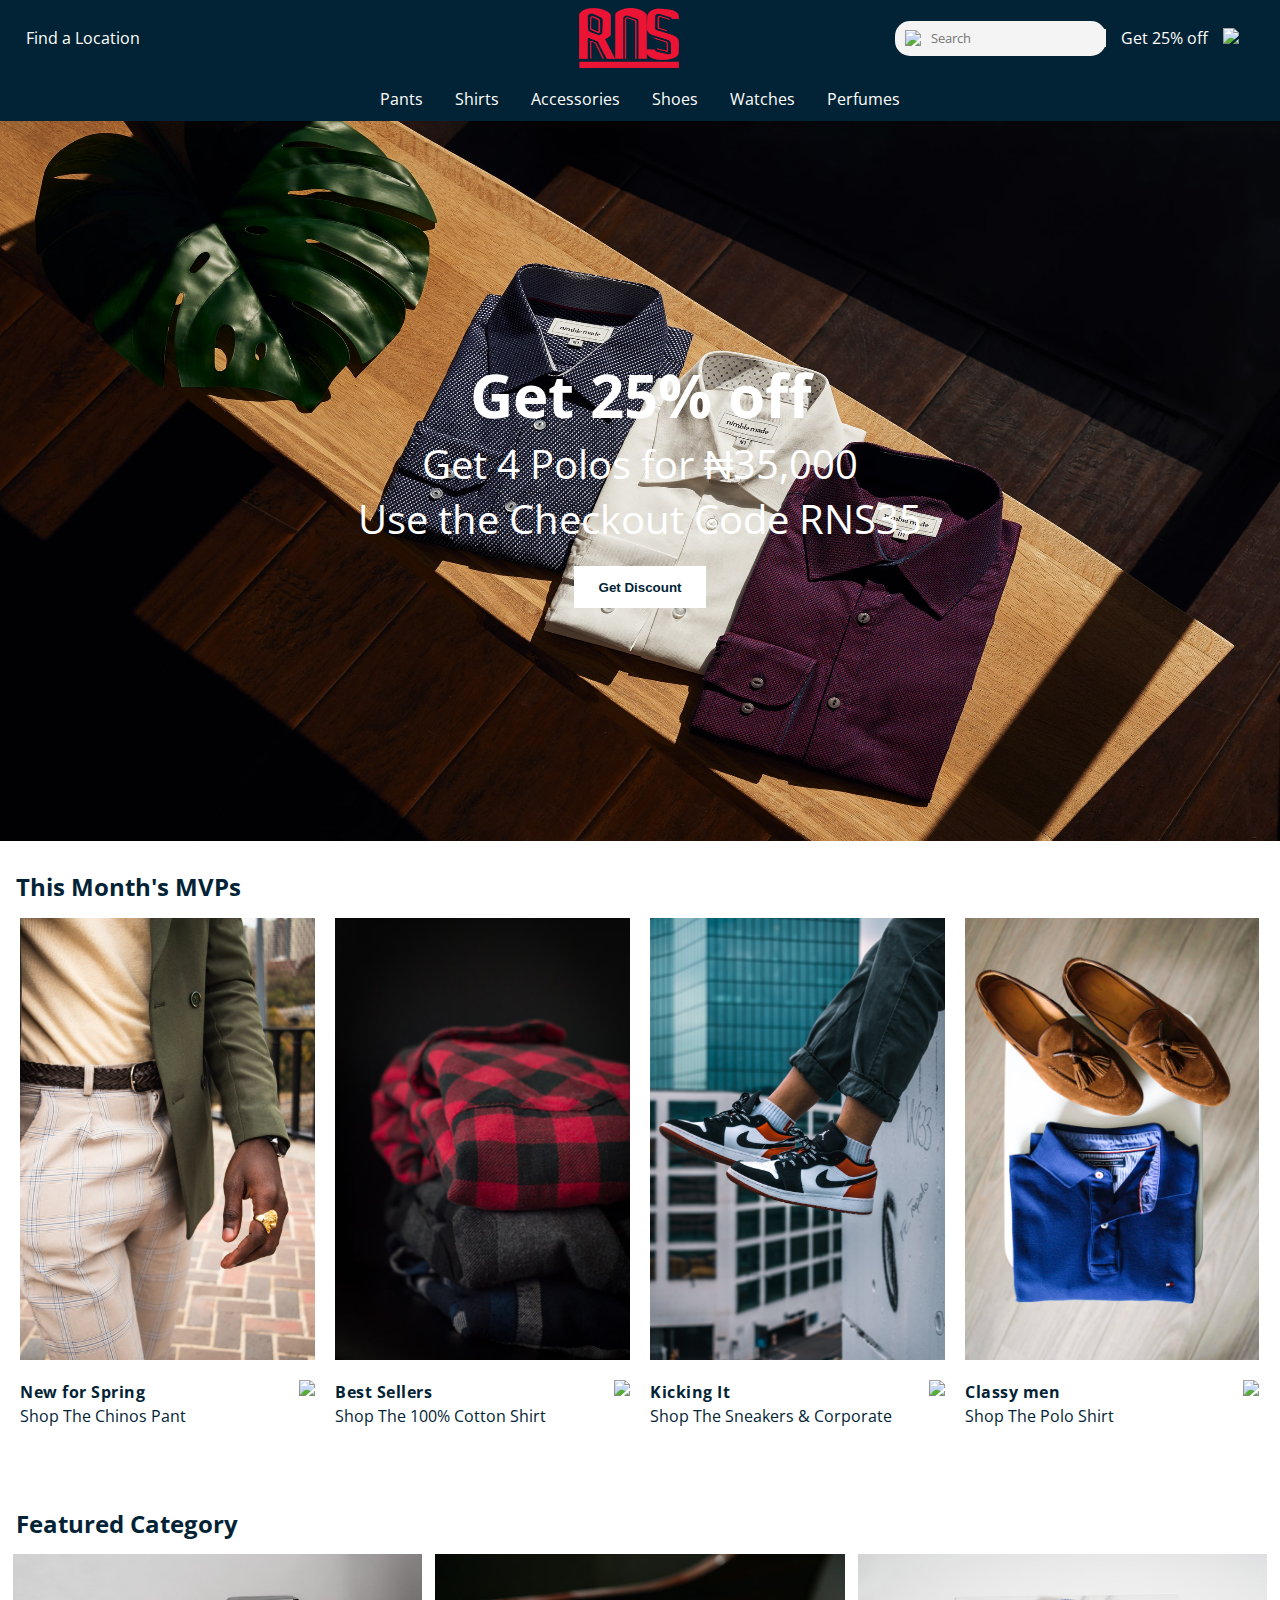
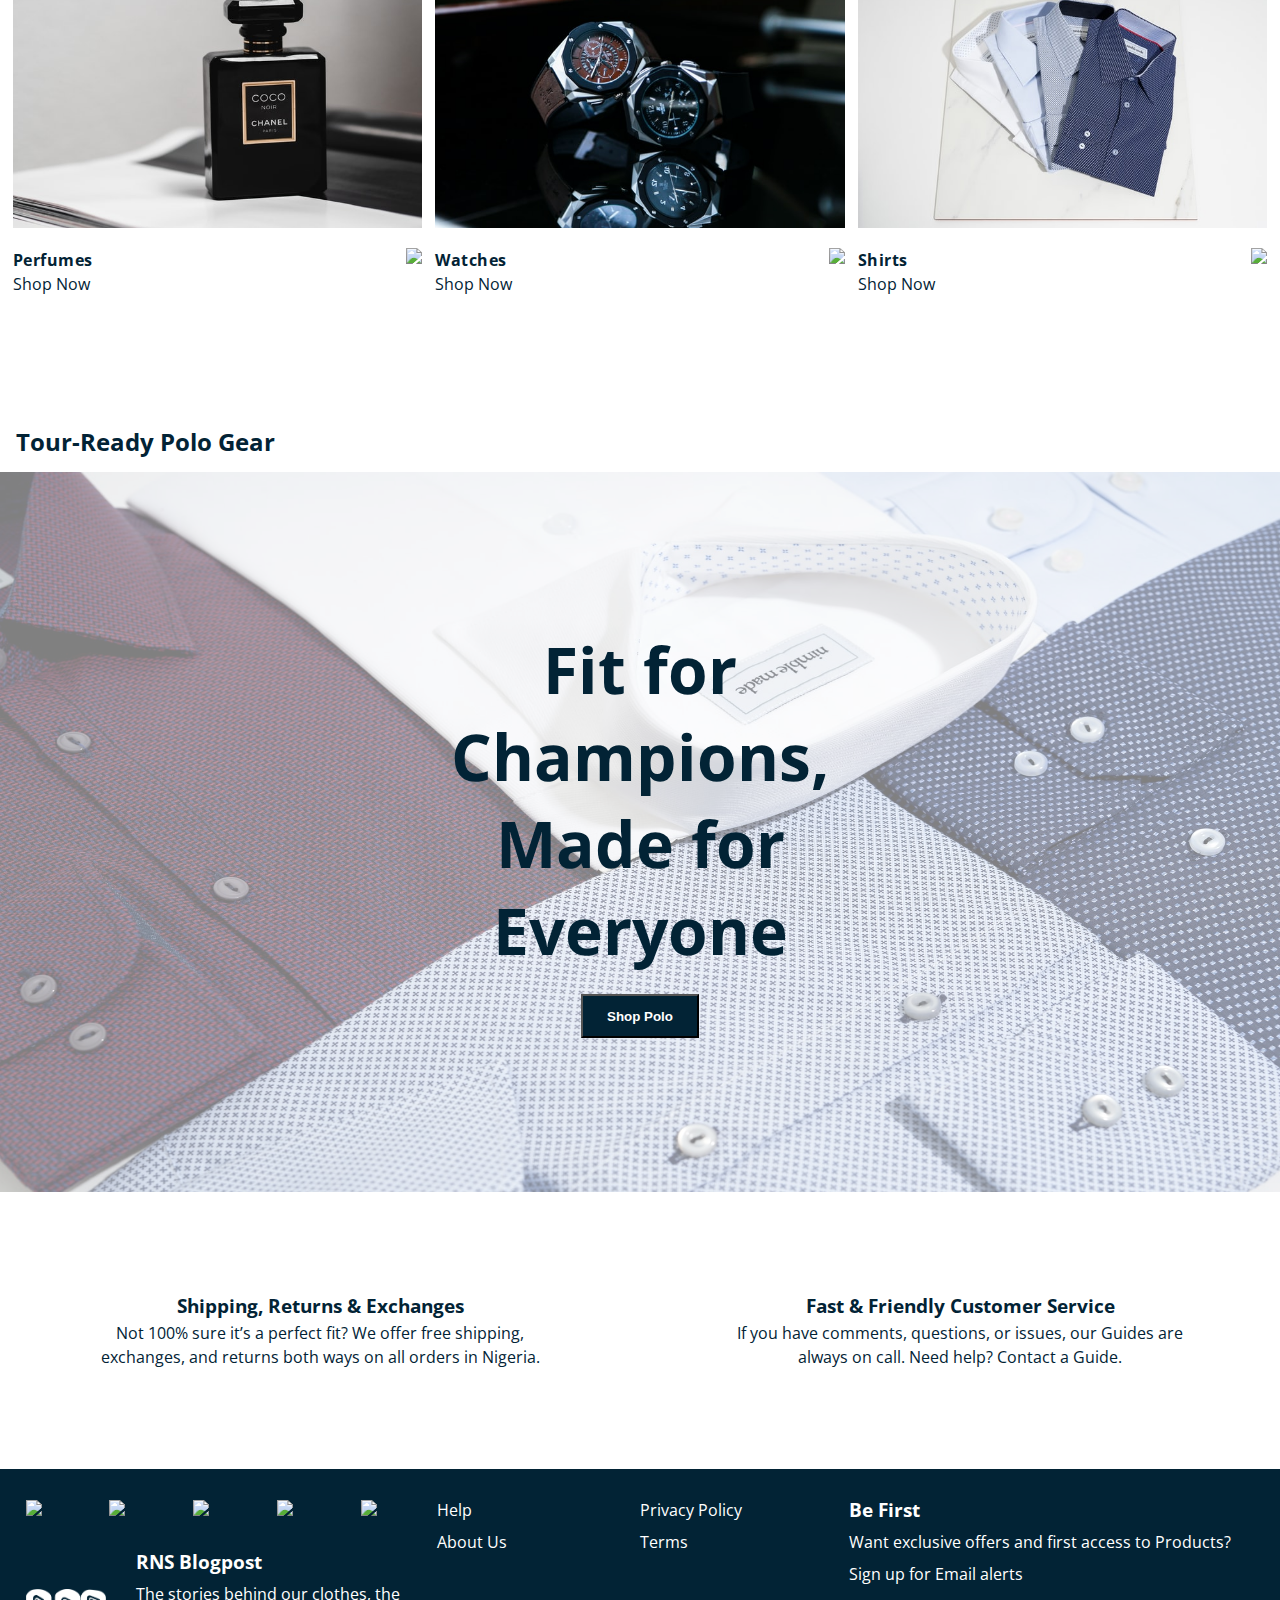
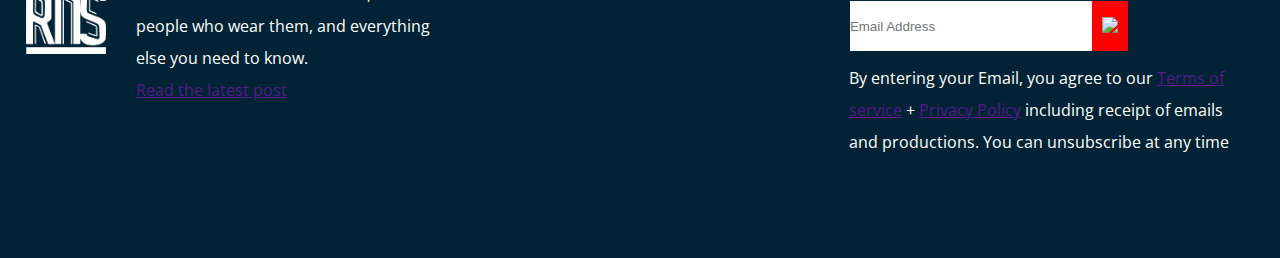
==== index.html @ 878d15a2 "second commit" ====
<!DOCTYPE html>
<html lang="en">

<head>
    <meta charset="UTF-8">
    <meta http-equiv="X-UA-Compatible" content="IE=edge">
    <meta name="viewport" content="width=device-width, initial-scale=1.0">
    <link rel="stylesheet" href="RNS.css">
    <link rel="preconnect" href="https://fonts.gstatic.com">
    <link href="https://fonts.googleapis.com/css2?family=Open+Sans:wght@300;400;700;800&display=swap" rel="stylesheet">
    <link href="https://fonts.googleapis.com/icon?family=Material+Icons" rel="stylesheet">
    <title>RNS</title>
</head>

<body>
    <!-- <nav class="nav_header"> -->
    <div class="nav_header_top">
        <div class="location">
            <a href="">Find a Location</a>
        </div>
        <div class="nav_header_logo">
            <div class="rns_logo">
                <img src="Hnet.com-image.png" alt="">
            </div>
            <div class="search">
                <ul>
                    <li>
                        <div class="search_bar">
                            <img class="search_icon" src="https://img.icons8.com/android/18/000000/search.png" /> <input class="search_space" type="search" placeholder="Search">
                        </div>
                    </li>
                    <li><a href="">Get 25% off</a></li>
                    <!-- <li><a href="">Sign in</a></li> -->
                    <li>
                        <a href=""><img src="https://img.icons8.com/carbon-copy/40/ffffff/shopping-bag.png" /></a>
                    </li>
                </ul>
            </div>
        </div>

    </div>
    <div class="nav_header_bottom">
        <ul class="nav_header_bottom_list">
            <li><a href="">Pants</a>
                <div class="dropdown">
                    <div class="dropdown_left">
                        <ul>
                            <li><a href="">Chinos</a></li>
                            <li><a href="">Jeans</a></li>
                            <li><a href="">Joggers</a></li>
                            <li><a href="">Dress Pants</a></li>
                        </ul>
                    </div>
                    <div class="dropdown_right">
                        <img src="jason-leung-EtOMMg1nSR8-unsplash.jpg" alt="">
                        <img src="white-field-photo-thIarMEfujc-unsplash.jpg" alt="">
                    </div>
                </div>
            </li>
            <li><a href="">Shirts</a>
                <div class="dropdown">
                    <div class="dropdown_left">
                        <ul>
                            <li><a href="">Short Sleeves</a></li>
                            <li><a href="">Polo Shirts</a></li>
                            <li><a href="">T-shirts</a></li>
                            <li><a href="">Longsleeve Shirt</a></li>
                            <li><a href="">Check Shirts</a></li>
                            <li><a href="">Plain Shirts</a></li>
                        </ul>
                    </div>
                    <div class="dropdown_right">
                        <img src="jeff-sheldon-Lj1S1_KD61k-unsplash.jpg" alt="">
                        <img src="derick-mckinney-2I0e38YkR1A-unsplash.jpg" alt="">
                    </div>
                </div>
            </li>
            <li><a href="">Accessories</a>
                <div class="dropdown">
                    <div class="dropdown_left">
                        <ul>
                            <li><a href="">Belts</a></li>
                            <li><a href="">Socks</a></li>
                            <li><a href="">Underwear</a></li>
                            <li><a href="">Ties</a></li>
                        </ul>
                    </div>
                    <div class="dropdown_right">
                        <img src="tai-s-captures-kBGVM2mVgcI-unsplash.jpg" alt="">
                        <img src="aditya-chinchure-jMh1p7EiV8Q-unsplash.jpg" alt="">
                    </div>
                </div>
            </li>
            <li><a href="">Shoes</a>
                <div class="dropdown">
                    <div class="dropdown_left">
                        <ul>
                            <li><a href="">Boots</a></li>
                            <li><a href="">Loafers</a></li>
                            <li><a href="">Sneakers</a></li>
                            <li><a href="">Slippers</a></li>
                            <li><a href="">Mules</a></li>
                        </ul>
                    </div>
                    <div class="dropdown_right">
                        <img src="paul-gaudriault-a-QH9MAAVNI-unsplash.jpg" alt="">
                        <img src="irene-kredenets-KStSiM1UvPw-unsplash.jpg" alt="">
                    </div>
                </div>
            </li>
            <li><a href="">Watches</a>
                <div class="dropdown">
                    <div class="dropdown_left">
                        <ul>
                            <li><a href="">Chain Watch</a></li>
                            <li><a href="">Runner watch</a></li>
                            <li><a href="">Leather Watch</a></li>
                        </ul>
                    </div>
                    <div class="dropdown_right">
                        <img src="mambawatches-ukJdqKqFcDA-unsplash.jpg" alt="">
                        <img src="rick-kimotho-SX9IouL_qOg-unsplash.jpg" alt="">
                    </div>
                </div>
            </li>
            <li><a href="">Perfumes</a>
                <div class="dropdown">
                    <div class="dropdown_left">
                        <ul>
                            <li><a href="">Below 100USd</a></li>
                            <li><a href="">Above 100USD</a></li>
                        </ul>
                    </div>
                    <div class="dropdown_right">
                        <img src="miguel-andrade-potCPE_Cw8A-unsplash (1).jpg" alt="">
                        <img src="nataliya-melnychuk-nE3sHl6agRw-unsplash.jpg" alt="">
                    </div>
                </div>
            </li>
            <!-- <li><a href="">Outwear</a>
                <div class="dropdown">
                    <div class="dropdown_left">
                        <ul>
                            <li><a href="">Shorts</a></li>
                            <li><a href="">Pants</a></li>
                            <li><a href="">Watches</a></li>
                            <li><a href="">Perfumes</a></li>
                            <li><a href="">Shoes</a></li>
                        </ul>
                    </div>
                    <div class="dropdown_right">
                        <img src="perfume2.jpg" alt="">
                        <img src="perfume2.jpg" alt="">
                    </div>
                </div>
            </li>
            <li><a href="">Accessories</a>
                <div class="dropdown">
                    <div class="dropdown_left">
                        <ul>
                            <li><a href="">Shorts</a></li>
                            <li><a href="">Pants</a></li>
                            <li><a href="">Watches</a></li>
                            <li><a href="">Perfumes</a></li>
                            <li><a href="">Shoes</a></li>
                        </ul>
                    </div>
                    <div class="dropdown_right">
                        <img src="perfume2.jpg" alt="">
                        <img src="perfume2.jpg" alt="">
                    </div>
                </div>
            </li>
            <li><a href="">Sale</a>
                <div class="dropdown">
                    <div class="dropdown_left">
                        <ul>
                            <li><a href="">Shorts</a></li>
                            <li><a href="">Pants</a></li>
                            <li><a href="">Watches</a></li>
                            <li><a href="">Perfumes</a></li>
                            <li><a href="">Shoes</a></li>
                        </ul>
                    </div>
                    <div class="dropdown_right">
                        <img src="perfume2.jpg" alt="">
                        <img src="perfume2.jpg" alt="">
                    </div>
                </div>
            </li> -->
        </ul>
    </div>
    <nav class="mobile_nav">
        <div class="mobile_nav_center">
            <div class="mobile_nav_header">
                <div class="hamburger">
                    <div class="hamburge">
                        <div class="line"></div>
                        <div class="line"></div>
                        <div class="line"></div>
                    </div>
                    <div class="mobile_search">
                        <img src="https://img.icons8.com/fluent-systems-filled/30/ffffff/search.png" />
                    </div>
                </div>
                <img class="mobile_logo" src="Hnet.com-image.png" alt="logo">
                <div class="mobile_signin">
                    <a href=""><img src="https://img.icons8.com/carbon-copy/40/ffffff/shopping-bag.png" /></a>
                </div>
            </div>
            <ul class="mobile_nav_list">
                <li>
                    <div class="mobile_search">
                        <div class="mobile_search_bar">
                            <img class="search_icon" src="https://img.icons8.com/android/18/000000/search.png" /> <input class="search_space" type="search" placeholder="Search">
                        </div>
                        <img class="toggle_button" src="outline_close_black_18dp.png" alt="">
                    </div>
                </li>
                <li>
                    <a href="">
                        <div class="mobile_dropdown_image">
                            <div class="mobile_dropdown_text">
                                <img class="mobile_status_image" src="jason-leung-EtOMMg1nSR8-unsplash.jpg" alt="">
                                <p>Pants</p>
                            </div>
                            <img class="right_arrow" src="https://img.icons8.com/material/24/000000/chevron-right.png" />
                        </div>
                    </a>
                </li>
                <li>
                    <a href="">
                        <div class="mobile_dropdown_image">
                            <div class="mobile_dropdown_text">
                                <img class="mobile_status_image" src="derick-mckinney-2I0e38YkR1A-unsplash.jpg" alt="">
                                <p>Shirts</p>
                            </div>
                            <img class="right_arrow" src="https://img.icons8.com/material/24/000000/chevron-right.png" />
                        </div>
                    </a>
                </li>
                <li>
                    <a href="">
                        <div class="mobile_dropdown_image">
                            <div class="mobile_dropdown_text">
                                <img class="mobile_status_image" src="aditya-chinchure-jMh1p7EiV8Q-unsplash.jpg" alt="">
                                <p>Accessories</p>
                            </div>
                            <img class="right_arrow" src="https://img.icons8.com/material/24/000000/chevron-right.png" />
                        </div>
                    </a>
                </li>
                <li>
                    <a href="">
                        <div class="mobile_dropdown_image">
                            <div class="mobile_dropdown_text">
                                <img class="mobile_status_image" src="irene-kredenets-KStSiM1UvPw-unsplash.jpg" alt="">
                                <p>Shoes</p>
                            </div>
                            <img class="right_arrow" src="https://img.icons8.com/material/24/000000/chevron-right.png" />
                        </div>
                    </a>
                </li>
                <li>
                    <a href="">
                        <div class="mobile_dropdown_image">
                            <div class="mobile_dropdown_text">
                                <img class="mobile_status_image" src="rick-kimotho-SX9IouL_qOg-unsplash.jpg" alt="">
                                <p>Watches</p>
                            </div>
                            <img class="right_arrow" src="https://img.icons8.com/material/24/000000/chevron-right.png" />

                        </div>
                    </a>
                </li>
                <li>
                    <a href="">
                        <div class="mobile_dropdown_image">
                            <div class="mobile_dropdown_text">
                                <img class="mobile_status_image" src="miguel-andrade-potCPE_Cw8A-unsplash (1).jpg" alt="">
                                <p>Perfumes</p>
                            </div>
                            <img class="right_arrow" src="https://img.icons8.com/material/24/000000/chevron-right.png" />

                        </div>
                    </a>
                </li>

            </ul>
        </div>
    </nav>
    <div class="mobile_status">
        <div class="mobile_status_single">
            <a class="mobile_status_link" href="https://www.google.com/"><img src="jason-leung-EtOMMg1nSR8-unsplash.jpg" alt="">
            </a>
            <p>Pants</p>
        </div>
        <div class="mobile_status_single">
            <a href=""><img src="derick-mckinney-2I0e38YkR1A-unsplash.jpg" alt="">
            </a>
            <p>Shirts</p>
        </div>
        <div class="mobile_status_single">
            <a href=""><img src="aditya-chinchure-jMh1p7EiV8Q-unsplash.jpg" alt="">
            </a>
            <p>Accessories</p>
        </div>
        <div class="mobile_status_single">
            <a href=""><img src="irene-kredenets-KStSiM1UvPw-unsplash.jpg" alt="">
            </a>
            <p>Shoes</p>
        </div>
        <div class="mobile_status_single">
            <a href=""><img src="rick-kimotho-SX9IouL_qOg-unsplash.jpg" alt="">
            </a>
            <p>Watches</p>
        </div>
        <div class="mobile_status_single">
            <a href=""><img src="miguel-andrade-potCPE_Cw8A-unsplash (1).jpg" alt="">
            </a>
            <p>Perfumes</p>
        </div>
        <div class="mobile_status_single">
            <a href=""><img src="Hnet.com-image.png" alt="">
            </a>
            <p>Outwear</p>
        </div>
        <div class="mobile_status_single">
            <a href=""><img src="Hnet.com-image.png" alt="">
            </a>
            <p>Accessories</p>
        </div>
        <div class="mobile_status_single">
            <a href=""><img src="Hnet.com-image.png" alt="">
            </a>
            <p>Sales</p>
        </div>


    </div>

    <!-- </nav> -->

    <div class="landing_image">
        <div class="landing_text">
            <h2>Get 25% off</h2>
            <p>Get 4 Polos for &#8358;35,000</p>
            <p>Use the Checkout Code RNS35</p>
            <button class="landing_button">Get Discount</button>
        </div>

    </div>



    <div class="month_mvp">
        <h3 class="sub_header">This Month's MVPs</h3>
        <div class="month_mvp_wrapper">
            <div class="month_mvp_card">
                <div class="month_mvp_card_zoom">
                    <img class="mvp_image" src="belt.jpg.jpg" alt="">
                </div>
                <div class="month_mvp_card_text">
                    <div class="month_mvp_card_head">
                        <h2>New for Spring </h2>
                        <img src="https://img.icons8.com/ios-filled/24/000000/long-arrow-right.png" />
                    </div>
                    <h3>Shop The Chinos Pant</h3>
                </div>
            </div>
            <div class="month_mvp_card">
                <div class="month_mvp_card_zoom">
                    <!-- <img class="mvp_image" src="etty-fidele-6UWqw25wfLI-unsplash (1).jpg" alt=""> -->
                    <img class="mvp_image" src="viktor-nikolaienko-EU-xyudgHPc-unsplash.jpg" alt="">
                </div>
                <div class="month_mvp_card_text">
                    <div class="month_mvp_card_head">
                        <h2>Best Sellers</h2>
                        <img src="https://img.icons8.com/ios-filled/24/000000/long-arrow-right.png" />
                    </div>
                    <h3>Shop The 100% Cotton Shirt</h3>
                </div>

            </div>
            <div class="month_mvp_card">
                <div class="month_mvp_card_zoom">
                    <img class="mvp_image" src="nike-shoes.jpg.jpg" alt="">
                </div>
                <div class="month_mvp_card_text">
                    <div class="month_mvp_card_head">
                        <h2>Kicking It</h2>
                        <img src="https://img.icons8.com/ios-filled/24/000000/long-arrow-right.png" />
                    </div>
                    <h3>Shop The Sneakers & Corporate</h3>
                </div>
            </div>
            <div class="month_mvp_card">
                <div class="month_mvp_card_zoom">
                    <img class="mvp_image" src="jeroen-den-otter-q7D864lJP9s-unsplash.jpg" alt="">
                </div>
                <div class="month_mvp_card_text">
                    <div class="month_mvp_card_head">
                        <h2>Classy men</h2>
                        <img src="https://img.icons8.com/ios-filled/24/000000/long-arrow-right.png" />
                    </div>
                    <h3>Shop The Polo Shirt</h3>
                </div>

            </div>
        </div>
    </div>

    <div class="feature_category">
        <h3 class="sub_header">Featured Category</h3>
        <div class="feature_category_wrapper">

            <div class="feature_category_card">
                <div class="month_mvp_card_zoom">
                    <img class="mvp_image" src="laura-chouette-rZNWXG88OOs-unsplash.jpg" alt="">
                </div>
                <div class="month_mvp_card_text">
                    <div class="month_mvp_card_head">
                        <h2>Perfumes</h2>
                        <img src="https://img.icons8.com/ios-filled/24/000000/long-arrow-right.png" />
                    </div>
                    <h3>Shop Now</h3>
                </div>
            </div>
            <div class="feature_category_card">
                <div class="month_mvp_card_zoom">
                    <img class="mvp_image" src="shahrukh-rehman-05IxAEjVNl0-unsplash.jpg" alt="">
                </div>
                <div class="month_mvp_card_text">
                    <div class="month_mvp_card_head">
                        <h2>Watches</h2>
                        <img src="https://img.icons8.com/ios-filled/24/000000/long-arrow-right.png" />
                    </div>
                    <h3>Shop Now</h3>
                </div>
            </div>
            <div class="feature_category_card">
                <div class="month_mvp_card_zoom">
                    <img class="mvp_image" src="nimble-made-BKYeLLB1OxI-unsplash.jpg" alt="">
                </div>
                <div class="month_mvp_card_text">
                    <div class="month_mvp_card_head">
                        <h2>Shirts</h2>
                        <img src="https://img.icons8.com/ios-filled/24/000000/long-arrow-right.png" />
                    </div>
                    <h3>Shop Now</h3>
                </div>
            </div>
        </div>
    </div>
    <div class="tour_ready">
        <h2 class="sub_header">Tour-Ready Polo Gear</h2>
        <div class="tour_ready_wrapper">
            <div class="tour_ready_text">
                <h4>Fit for<br> Champions,<br> Made for<br> Everyone</h4>
                <button class="tour_button">Shop Polo</button>
            </div>
        </div>
    </div>

    <div class="services">
        <div class="shipping">
            <div class="shipping_wrapper">
                <h3>Shipping, Returns & Exchanges</h3>
                <p>Not 100% sure it’s a perfect fit? We offer free shipping, exchanges, and returns both ways on all orders in Nigeria.</p>
            </div>
        </div>
        <div class="customer_service">
            <div class="customer_service_wrapper">
                <h3>Fast & Friendly Customer Service</h3>
                <p>If you have comments, questions, or issues, our Guides are always on call. Need help? Contact a Guide. </p>
            </div>
        </div>
    </div>
    <footer class="footer">
        <div class="contact">
            <div class="socials">
                <a href="https://www.instagram.com/reallyniceshirts" target="_blank">
                    <img src="https://img.icons8.com/ios/32/ffffff/instagram-new--v1.png" /></a>
                <a href="https://www.facebook.com/reallyniceshirts" target="_blank"><img src="https://img.icons8.com/android/32/ffffff/facebook-new.png" /></a>
                <a href="https://www.linkedin.com/company/reallyniceshirts/" target="_blank"> <img src="https://img.icons8.com/android/32/ffffff/linkedin.png" />
                </a>
                <a href="https://www.twitter.com/reallyniceventures" target="_blank"> <img src="https://img.icons8.com/android/32/ffffff/twitter.png" />
                </a>
                <a href=" https://www.youtube.com/channel/UCjX-dsiXKTLqYbYbtPE6WdQ" target="_blank"> <img src="https://img.icons8.com/small/32/ffffff/youtube--v1.png" />
                </a>
            </div>
            <div class="blogpost">
                <div class="blogpost_image">
                    <img src="rns white.png" alt="rns" width="80">
                </div>
                <div class="blogpost_text">
                    <h3>RNS Blogpost</h3>
                    <p>The stories behind our clothes, the people who wear them, and everything else you need to know.</p>
                    <a class="blogpost_link" href="">Read the latest post</a>
                </div>
            </div>
        </div>
        <div class="help_wrapper">
            <div class="help">
                <ul>
                    <li>
                        <a href="">Help</a>
                    </li>
                    <li>
                        <a href="">About Us</a>
                    </li>

                </ul>
            </div>
            <div class="about_us">
                <ul>
                    <li>
                        <a href="">Privacy Policy</a>
                    </li>
                    <li>
                        <a href="">Terms</a>
                    </li>
                </ul>
            </div>
        </div>
        <div class="be_first">
            <h3>Be First</h3>
            <p>Want exclusive offers and first access to Products? Sign up for Email alerts</p>
            <form>
                <div class="be_first_bar"><input class="be_first_input" type="email" placeholder="Email Address"><span><button class = "subscribe_button"><img src="https://img.icons8.com/android/24/000000/plus.png"/></button></span></div>
            </form>
            <p>By entering your Email, you agree to our <a href="">Terms of service</a> + <a href="">Privacy Policy</a> including receipt of emails and productions. You can unsubscribe at any time</p>
        </div>
    </footer>
    <script src="rns.js"></script>
</body>

</html>
---- RNS.css ----
* {
    margin: 0;
    padding: 0;
    box-sizing: content-box;
}

html {
    font-family: 'Open Sans', sans-serif;
    color: #022335;
}

.material-icons {
    font-family: 'Material Icons';
    font-weight: normal;
    font-style: normal;
    font-size: 24px;
    /* Preferred icon size */
    display: inline-block;
    line-height: 1;
    text-transform: none;
    letter-spacing: normal;
    word-wrap: normal;
    white-space: nowrap;
    direction: ltr;
    /* Support for all WebKit browsers. */
    -webkit-font-smoothing: antialiased;
    /* Support for Safari and Chrome. */
    text-rendering: optimizeLegibility;
    /* Support for Firefox. */
    -moz-osx-font-smoothing: grayscale;
    /* Support for IE. */
    font-feature-settings: 'liga';
}

.nav_header {
    align-items: center;
}

.nav_header_top {
    display: flex;
    flex-shrink: 1;
    width: 96%;
    align-items: center;
    justify-content: space-between;
    padding: 2%;
    height: 25px;
    background-color: #022335;
    color: #ffffff;
}

.nav_header_logo {
    display: flex;
    justify-content: space-between;
    align-items: center;
    width: 55%;
}

.location {
    width: 30%;
}

.nav_header_top a {
    text-decoration: none;
    font-family: inherit;
    font-weight: 300px;
    color: inherit;
}

.mobile_status {
    display: none;
}

.rns_logo {
    text-align: center;
}

.rns_logo img {
    display: block;
    height: 60px;
    width: 100px;
}

.search ul {
    display: flex;
    align-items: center;
}

.search ul li {
    padding-right: 15px;
    list-style-type: none;
}

.search_bar {
    background-color: #f4f4f4;
    border-radius: 15px;
    margin: 5px 0;
    display: flex;
    justify-content: flex-start;
    align-items: center;
    height: 35px;
}

.search_icon {
    padding: 10px;
}

.search_space {
    background-color: #f4f4f4;
    border: none;
    font-family: inherit;
}

input:focus {
    outline: none;
}

.nav_header_bottom {
    height: 45px;
    align-items: center;
    position: sticky;
    top: 0;
    z-index: 1;
    background-color: #022335;
}

.nav_header_bottom_list>ul {
    -webkit-transition: height 0.3s ease-in-out;
    -o-transition: height 0.3s ease-in-out;
    -moz-transition: height 0.3s ease-in-out;
    transition: height 0.3s ease-in-out;
}

.nav_header_bottom_list {
    display: flex;
    justify-content: center;
    align-items: center;
    height: 45px;
}

.nav_header_bottom_list li {
    list-style-type: none;
    text-align: center;
    padding: 10px 0;
}

.nav_header_bottom_list li a {
    text-decoration: none;
    color: #ffffff;
    font-size: 16px;
    font-weight: 400;
    padding: 0px 16px;
}

.mobile_nav {
    display: none;
}

.mobile_nav_list {
    display: flex;
    justify-content: space-around;
    align-items: left;
}

.mobile_nav_list li {
    list-style: none;
    padding-left: 10px;
    border-bottom: 1px solid #022335;
}

.mobile_nav_list li a {
    color: #022335;
    text-decoration: none;
}


/* styles for the dropdown */

.dropdown {
    width: 100%;
    background-color: #ffffff;
    position: absolute;
    left: 0;
    top: 45px;
    display: flex;
    justify-content: center;
    height: 60vh;
    visibility: hidden;
}

.dropdown_left,
.dropdown_right {
    padding-top: 20px;
}

.dropdown_left {
    border-right: 1px solid #232323;
    padding: 10px;
}

.dropdown_left li a {
    color: #022335;
}

.dropdown_right {
    padding: 10px;
}

.dropdown_right img {
    padding: 10px;
}

.nav_header_bottom_list>li:hover {
    border-bottom: 2px solid #ffffff;
    transition: all 0.5s ease 0.2s;
}

.nav_header_bottom_list li:hover .dropdown {
    visibility: visible;
    position: absolute;
}

.dropdown_right img {
    height: 50vh;
}


/* landing image styles */

.landing_image {
    display: block;
    box-sizing: border-box;
    background-image: url("nimble-made-7RIMS-NMsbc-unsplash\ \(1\).jpg");
    background-repeat: no-repeat;
    background-size: 100% 100%;
    height: 80vh;
}

.landing_text {
    text-align: center;
    font-size: 2.5rem;
    color: #ffffff;
    /* background: #ffffff80; */
    width: 100%;
    height: 100%;
    display: flex;
    justify-content: center;
    align-items: center;
    flex-direction: column;
}

.landing_button {
    background: #ffffff;
    color: #022335;
    border: 1px solid #ffffff;
    padding: 0 24px;
    font: 14px;
    height: 40px;
    font-weight: 700;
    margin-top: 20px;
}

.month_mvp {
    padding-bottom: 50px;
}

.sub_header {
    font-style: normal;
    font-weight: 700;
    color: #022335;
    margin: 1rem auto;
    font-size: 24px;
    margin: 16px 0px;
    line-height: 1.2;
    padding: 16px 16px 0px 16px;
}

.month_mvp_card_head {
    display: flex;
    justify-content: space-between;
}

.month_mvp_card_text h2 {
    font-style: normal;
    font-weight: 700;
    font-size: 16px;
    line-height: 1.5;
    letter-spacing: .5px;
    margin-left: 0px;
    padding: 0;
    text-align: left;
}

.month_mvp_card_text h3 {
    font-size: 16px;
    font-weight: 400;
    line-height: 1.5;
    text-align: left;
}

.month_mvp_wrapper {
    display: flex;
    flex-wrap: wrap;
    flex-shrink: 1;
    width: 100%;
}

.month_mvp_card {
    margin-left: 1.6%;
    width: 23%;
    cursor: pointer;
}

.month_mvp_card:last-child {
    margin-right: 1.6%;
}

.mvp_image {
    display: block;
    width: 100%;
    /* height: 423.96px; */
}

.month_mvp_card_zoom {
    overflow: hidden;
    padding-bottom: 20px;
}

.month_mvp_card_zoom img {
    transition: transform .5s ease;
}


/* [3] Finally, transforming the image when container gets hovered */

.month_mvp_card_zoom:hover img {
    transform: scale(1.03);
}

.feature_category {
    padding-bottom: 100px;
}

.feature_category_wrapper {
    display: flex;
    /* justify-content: space-between; */
    flex-wrap: wrap;
    flex-shrink: 1;
    width: 100%;
}

.feature_category_card {
    margin-left: 1%;
    width: 32%;
    cursor: pointer;
}

.feature_category_card:last-child {
    margin-right: 1%;
}

.tour_ready {
    position: relative;
    padding-bottom: 100px;
}

.tour_ready_wrapper {
    display: block;
    box-sizing: border-box;
    background-image: url("nimble-made-NS2BZsGxOLE-unsplash\ \(2\).jpg");
    background-repeat: no-repeat;
    background-size: 100% 100%;
    height: 80vh;
}

.tour_ready_text {
    text-align: center;
    font-size: 4.0rem;
    background: #ffffff80;
    width: 100%;
    height: 100%;
    display: flex;
    justify-content: center;
    align-items: center;
    flex-direction: column;
}

.tour_button {
    padding: 0 24px;
    font: 14px;
    color: white;
    background-color: #022335;
    height: 40px;
    font-weight: 700;
    margin-top: 20px;
}

.services {
    width: 100%;
    display: flex;
    justify-content: space-between;
    flex-shrink: 1;
    flex-wrap: wrap;
    padding-bottom: 100px;
}

.shipping {
    width: 50%;
    text-align: center;
}

.shipping_wrapper {
    width: 70%;
    margin: 0 auto;
    line-height: 1.5;
}

.customer_service_wrapper {
    width: 70%;
    margin: 0 auto;
    line-height: 1.5;
}

.customer_service {
    width: 50%;
    text-align: center;
}

.footer {
    background: #022335;
    color: #ffffff;
    display: flex;
    justify-content: space-between;
    flex-wrap: wrap-reverse;
    flex-shrink: 1;
    width: 96%;
    padding: 2%;
    padding-bottom: 100px;
    line-height: 2.0rem;
}

.footer li {
    list-style-type: none;
}

.socials {
    display: flex;
    justify-content: space-between;
}

.socials a {
    width: 70px;
}

.footer li a {
    text-decoration: none;
    font-family: inherit;
    font-weight: 300px;
    color: inherit;
    line-height: 2.0rem;
}

.contact {
    width: 33%;
}

.blogpost {
    display: flex;
    justify-content: space-between;
    align-items: center;
    padding-top: 20px;
}

.blogpost_text {
    padding-left: 30px;
}

.help_wrapper {
    display: flex;
    width: 33%;
}

.help,
.about_us {
    width: 50%;
    text-align: left;
}

.be_first {
    width: 33%;
    display: flex;
    flex-direction: column;
    justify-content: space-between;
}

.be_first_bar {
    display: flex;
    height: 50px;
    border: 0;
    border: 1px solid #022335;
    padding-top: 10px;
    padding-bottom: 10px;
}

.be_first_input {
    height: 50px;
    width: 60%;
    border: none;
}

.subscribe_button {
    height: 50px;
    border: 0;
    background-color: red;
    cursor: pointer;
    padding: 0 10px;
}

@media screen and (max-width: 800px) {
    .mobile_nav_center {
        background: #022335;
        height: 5vh;
        width: 100%;
    }
    .mobile_nav_header {
        display: flex;
        align-items: center;
        justify-content: space-between;
    }
    .mobile_logo {
        height: 30px;
        width: 50px;
    }
    .mobile_signin {
        display: flex;
        align-items: center;
    }
    .hamburger {
        display: flex;
        align-items: center;
    }
    .line {
        width: 40px;
        height: 4px;
        background: #ffffff;
        margin: 8px;
    }
    .mobile_nav {
        position: relative;
        display: flex;
    }
    .mobile_nav_list {
        display: flex;
        flex-direction: column;
        background-color: #ffffff;
        height: 0;
        overflow: hidden;
        width: 60%;
    }
    .open {
        height: 100vh;
        position: fixed;
        top: 0;
        overflow: scroll;
        z-index: 5;
    }
    .mobile_search {
        display: flex;
        justify-content: space-between;
    }
    .mobile_search_bar {
        background-color: #f4f4f4;
        border-radius: 15px;
        margin: 5px 0;
        display: flex;
        justify-content: flex-start;
        align-items: center;
        height: 40px;
        width: 90%;
    }
    .nav_header_bottom {
        display: none;
    }
    .nav_header_top {
        display: none;
    }
    .month_mvp_card {
        margin-left: 2%;
        width: 47%;
        padding-bottom: 20px;
    }
    .month_mvp_card_zoom {
        padding-bottom: 2px;
    }
    .mobile_dropdown_image {
        height: 14vh;
        display: flex;
        justify-content: space-between;
        align-items: center;
    }
    .mobile_dropdown_text {
        display: flex;
        justify-content: flex-start;
        align-items: center;
    }
    .mobile_status_image {
        height: 80px;
        width: 80px;
        border-radius: 50%;
        margin-right: 10px;
    }
    .shipping {
        width: 100%;
        padding-bottom: 20px;
    }
    .customer_service {
        width: 100%;
        padding-bottom: 20px;
    }
    .nav_header_bottom {
        display: none;
    }
    footer {
        padding-bottom: 0;
    }
    .contact,
    .help_wrapper,
    .be_first {
        width: 96%;
        margin: 2%;
        border-bottom: 1px solid #ffffff;
        padding-bottom: 10px;
    }
    .help_wrapper {
        padding-top: 0;
    }
}

@media screen and (max-width: 420px) {
    html {
        font-size: 75%;
    }
    .mobile_nav_center {
        background: #022335;
        height: 8vh;
        width: 100%;
    }
    .mobile_nav_header {
        display: flex;
        align-items: center;
        justify-content: space-between;
        height: 8vh;
    }
    .mobile_logo {
        height: 30px;
        width: 50px;
    }
    .mobile_signin {
        display: flex;
        align-items: center;
    }
    .mobile_singin_link {
        text-decoration: none;
        color: #ffffff;
        font-size: 15px;
    }
    .hamburger {
        display: flex;
        align-items: center;
    }
    .line {
        width: 35px;
        height: 3px;
        background: #ffffff;
        margin: 8px;
    }
    .mobile_dropdown_image {
        height: 14vh;
        display: flex;
        justify-content: space-between;
        align-items: center;
    }
    .mobile_dropdown_text {
        display: flex;
        justify-content: flex-start;
        align-items: center;
    }
    .mobile_status_image {
        height: 50px;
        width: 50px;
        border-radius: 50%;
        margin-right: 10px;
    }
    .mobile_dropdown_image p {
        font-size: 1.5rem;
        font-weight: 500;
    }
    .mobile_nav {
        position: relative;
        display: flex;
    }
    .mobile_nav_list {
        display: flex;
        flex-direction: column;
        background-color: #ffffff;
        height: 0;
        overflow: hidden;
        width: 100%;
    }
    .mobile_nav_list li {
        height: 14vh;
    }
    .open {
        height: 100%;
        position: fixed;
        top: 0;
        overflow: scroll;
        z-index: 5;
    }
    .mobile_search {
        display: flex;
        height: 14vh;
        justify-content: space-between;
        align-items: center;
    }
    .mobile_search_bar {
        background-color: #f4f4f4;
        border-radius: 15px;
        margin: 5px 0;
        display: flex;
        justify-content: flex-start;
        align-items: center;
        height: 40px;
        width: 90%;
    }
    .search_space {
        width: 100%;
        border: none;
    }
    .mobile_status img {
        height: 50px;
        width: 50px;
        border-radius: 50%;
        border: 2px solid red;
    }
    .landing_image {
        background-size: cover;
        background-position: left;
    }
    .landing_text p {
        font-size: 1.25rem;
    }
    .month_mvp_card {
        margin-left: 2%;
        width: 47%;
        padding-bottom: 20px;
    }
    .month_mvp_card_zoom {
        padding-bottom: 2px;
    }
    .mobile_status {
        overflow: auto;
        white-space: nowrap;
        display: flex;
        padding-bottom: 4px;
    }
    .mobile_status_single {
        display: flex;
        flex-direction: column;
        justify-content: center;
        align-items: center;
    }
    .mobile_status a {
        display: inline-block;
        text-align: center;
        padding: 7px;
        text-decoration: none;
    }
    .feature_category_card {
        margin: 3%;
        width: 94%;
        cursor: pointer;
    }
    .nav_header_bottom {
        display: none;
    }
    .nav_header_top {
        display: none;
    }
    footer {
        line-height: 2.0rem;
        font-size: 16px;
    }
    .contact,
    .help_wrapper,
    .be_first {
        border-bottom: 1px solid #ffffff;
        padding-bottom: 10px;
    }
    .socials {
        display: flex;
        align-items: center
    }
    .help_wrapper {
        padding-top: 0px;
    }
    .socials a {
        width: 18vw;
        height: 100%;
    }
    .be_first_input {
        width: 90%;
    }
}
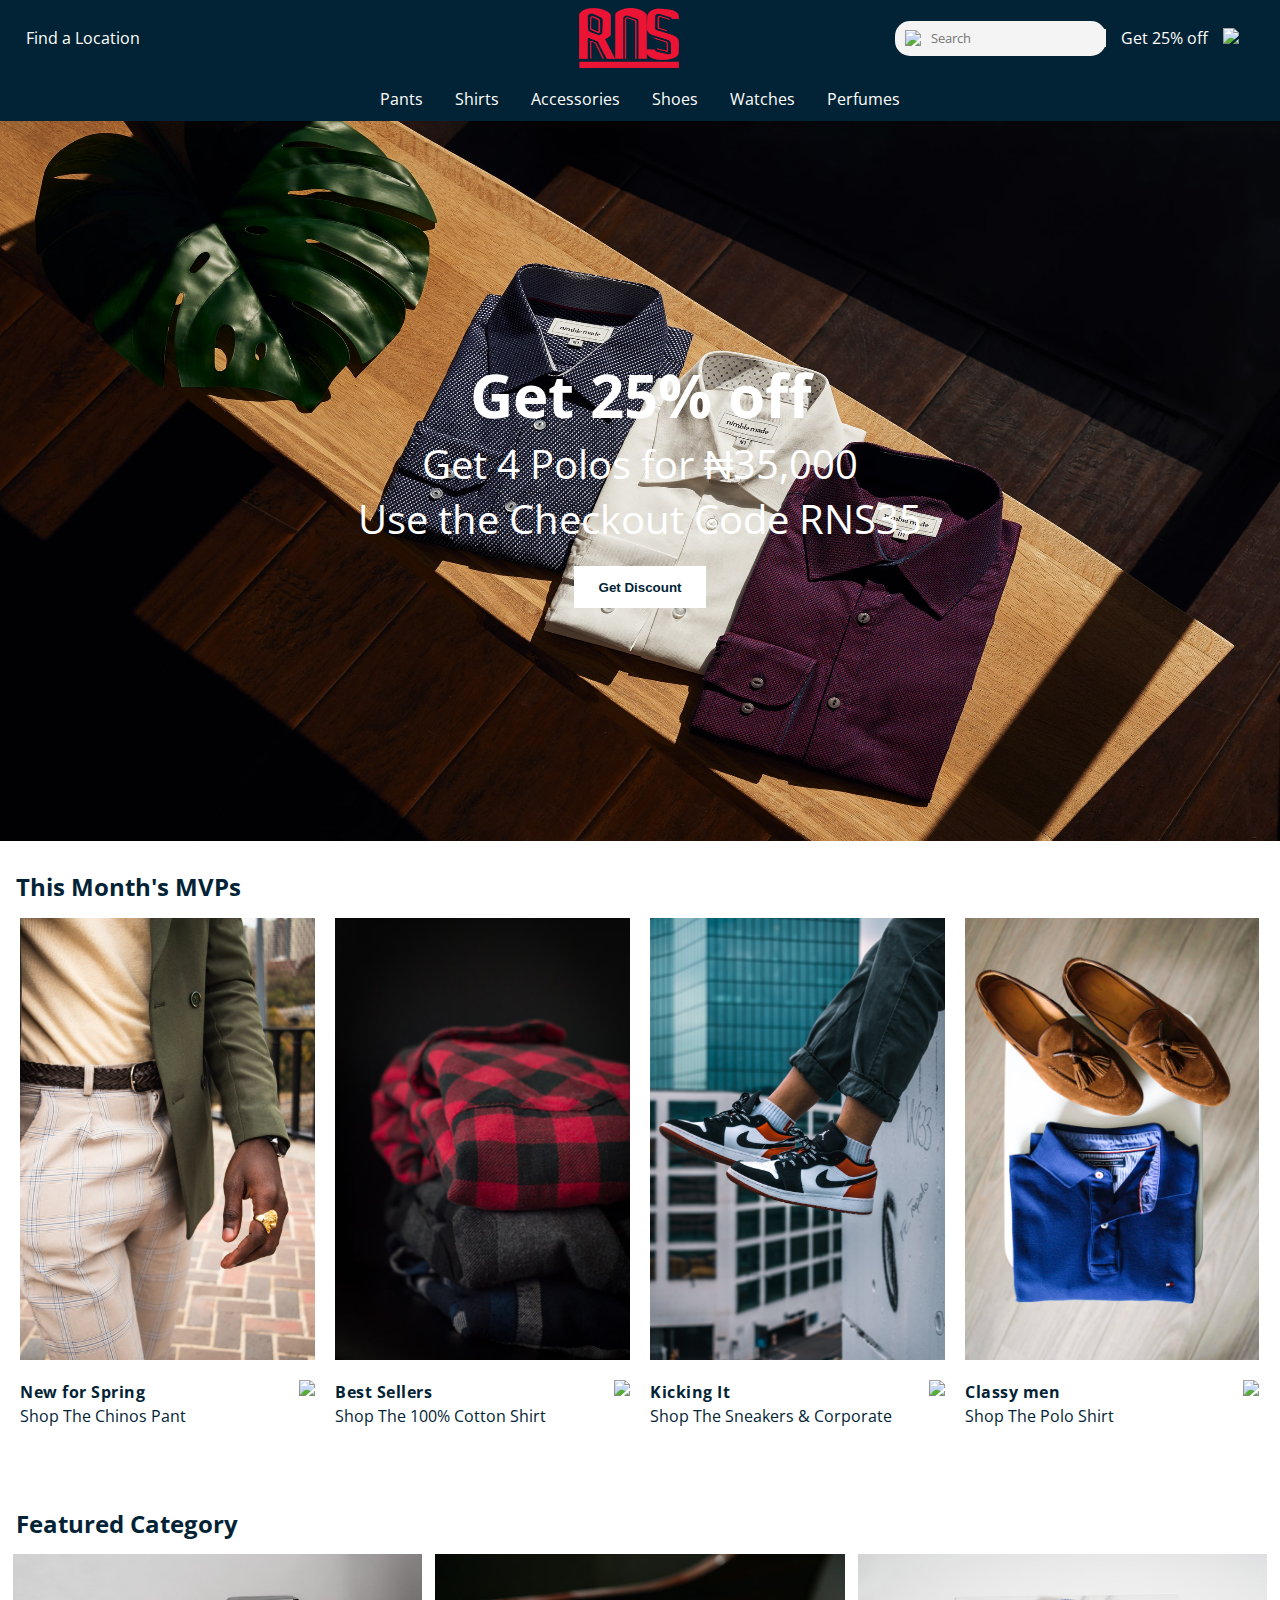
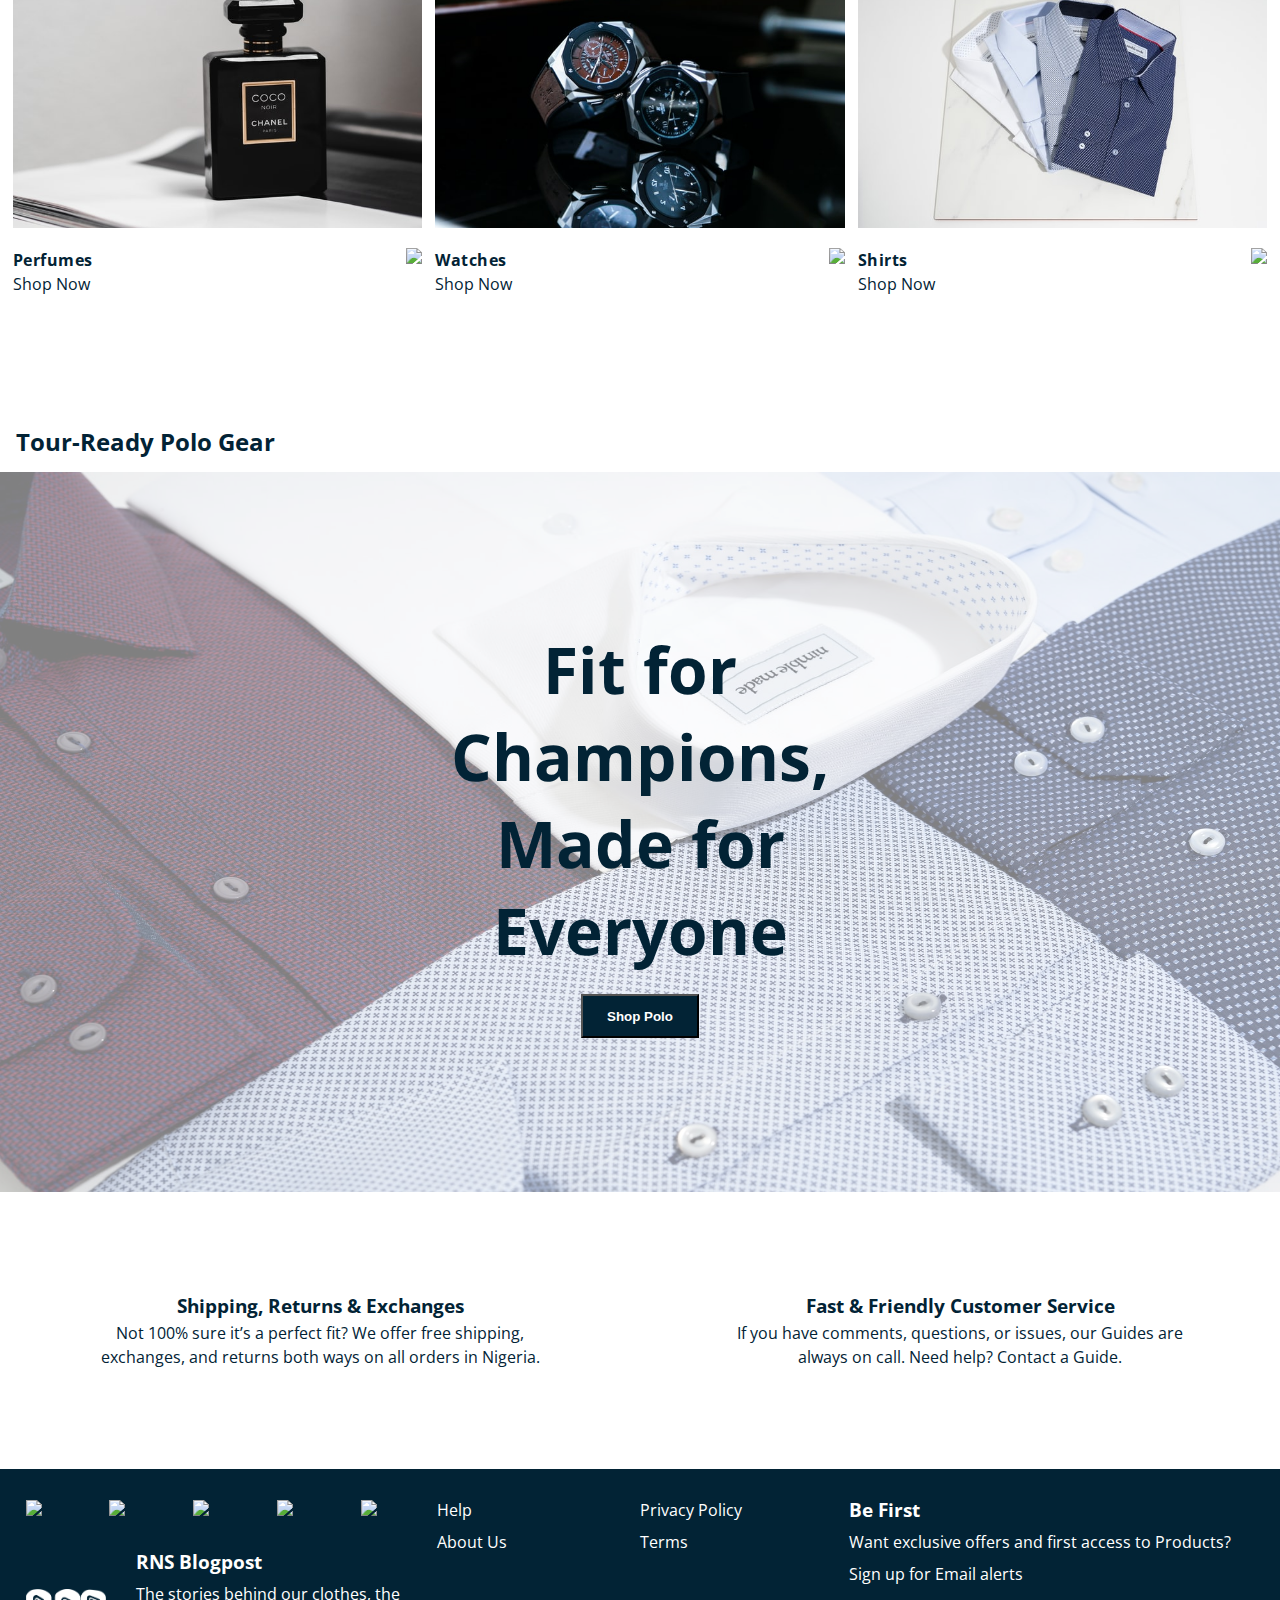
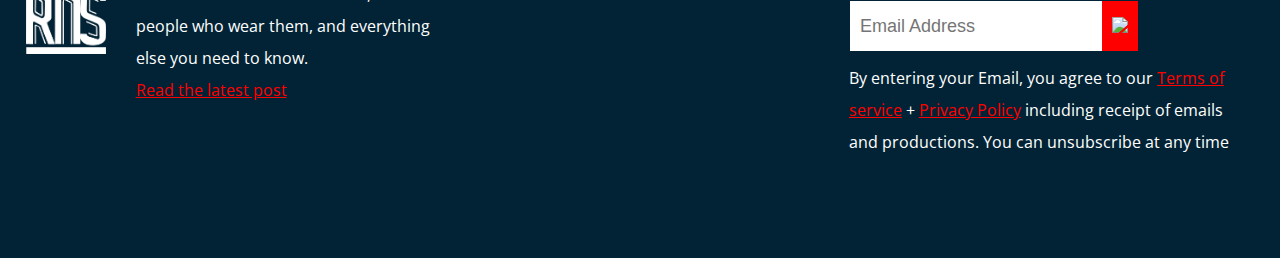
==== commit 8c697d56: "third commit" ====
--- a/index.html
+++ b/index.html
@@ -113,7 +113,7 @@
                     <div class="dropdown_left">
                         <ul>
                             <li><a href="">Chain Watch</a></li>
-                            <li><a href="">Runner watch</a></li>
+                            <li><a href="">Rubber watch</a></li>
                             <li><a href="">Leather Watch</a></li>
                         </ul>
                     </div>
@@ -199,7 +199,7 @@
                         <div class="line"></div>
                         <div class="line"></div>
                     </div>
-                    <div class="mobile_search">
+                    <div class="mobile_search_icon">
                         <img src="https://img.icons8.com/fluent-systems-filled/30/ffffff/search.png" />
                     </div>
                 </div>
@@ -208,85 +208,144 @@
                     <a href=""><img src="https://img.icons8.com/carbon-copy/40/ffffff/shopping-bag.png" /></a>
                 </div>
             </div>
-            <ul class="mobile_nav_list">
-                <li>
-                    <div class="mobile_search">
-                        <div class="mobile_search_bar">
-                            <img class="search_icon" src="https://img.icons8.com/android/18/000000/search.png" /> <input class="search_space" type="search" placeholder="Search">
+            <div class="mobile_nav_wrapper">
+                <ul class="mobile_nav_list">
+                    <li>
+                        <div class="mobile_search">
+                            <div class="mobile_search_bar">
+                                <img class="search_icon" src="https://img.icons8.com/android/18/000000/search.png" /> <input class="search_space" type="search" placeholder="Search">
+                            </div>
+                            <img class="toggle_button" src="outline_close_black_18dp.png" alt="">
                         </div>
-                        <img class="toggle_button" src="outline_close_black_18dp.png" alt="">
-                    </div>
-                </li>
-                <li>
-                    <a href="">
-                        <div class="mobile_dropdown_image">
-                            <div class="mobile_dropdown_text">
-                                <img class="mobile_status_image" src="jason-leung-EtOMMg1nSR8-unsplash.jpg" alt="">
-                                <p>Pants</p>
-                            </div>
-                            <img class="right_arrow" src="https://img.icons8.com/material/24/000000/chevron-right.png" />
-                        </div>
-                    </a>
-                </li>
-                <li>
-                    <a href="">
-                        <div class="mobile_dropdown_image">
-                            <div class="mobile_dropdown_text">
-                                <img class="mobile_status_image" src="derick-mckinney-2I0e38YkR1A-unsplash.jpg" alt="">
-                                <p>Shirts</p>
-                            </div>
-                            <img class="right_arrow" src="https://img.icons8.com/material/24/000000/chevron-right.png" />
-                        </div>
-                    </a>
-                </li>
-                <li>
-                    <a href="">
-                        <div class="mobile_dropdown_image">
-                            <div class="mobile_dropdown_text">
-                                <img class="mobile_status_image" src="aditya-chinchure-jMh1p7EiV8Q-unsplash.jpg" alt="">
-                                <p>Accessories</p>
-                            </div>
-                            <img class="right_arrow" src="https://img.icons8.com/material/24/000000/chevron-right.png" />
-                        </div>
-                    </a>
-                </li>
-                <li>
-                    <a href="">
-                        <div class="mobile_dropdown_image">
-                            <div class="mobile_dropdown_text">
-                                <img class="mobile_status_image" src="irene-kredenets-KStSiM1UvPw-unsplash.jpg" alt="">
-                                <p>Shoes</p>
-                            </div>
-                            <img class="right_arrow" src="https://img.icons8.com/material/24/000000/chevron-right.png" />
-                        </div>
-                    </a>
-                </li>
-                <li>
-                    <a href="">
-                        <div class="mobile_dropdown_image">
-                            <div class="mobile_dropdown_text">
-                                <img class="mobile_status_image" src="rick-kimotho-SX9IouL_qOg-unsplash.jpg" alt="">
-                                <p>Watches</p>
-                            </div>
-                            <img class="right_arrow" src="https://img.icons8.com/material/24/000000/chevron-right.png" />
-
-                        </div>
-                    </a>
-                </li>
-                <li>
-                    <a href="">
-                        <div class="mobile_dropdown_image">
-                            <div class="mobile_dropdown_text">
-                                <img class="mobile_status_image" src="miguel-andrade-potCPE_Cw8A-unsplash (1).jpg" alt="">
-                                <p>Perfumes</p>
-                            </div>
-                            <img class="right_arrow" src="https://img.icons8.com/material/24/000000/chevron-right.png" />
-
-                        </div>
-                    </a>
-                </li>
-
-            </ul>
+                    </li>
+                    <li>
+                        <a href="">
+                            <div class="mobile_dropdown_image">
+                                <div class="mobile_dropdown_text">
+                                    <img class="mobile_status_image" src="jason-leung-EtOMMg1nSR8-unsplash.jpg" alt="">
+                                    <p>Pants</p>
+                                </div>
+                                <img class="right_arrow" src="https://img.icons8.com/material/24/000000/chevron-right.png" />
+                            </div>
+                        </a>
+                    </li>
+                    <li>
+                        <a href="">
+                            <div class="mobile_dropdown_image">
+                                <div class="mobile_dropdown_text">
+                                    <img class="mobile_status_image" src="derick-mckinney-2I0e38YkR1A-unsplash.jpg" alt="">
+                                    <p>Shirts</p>
+                                </div>
+                                <img class="right_arrow" src="https://img.icons8.com/material/24/000000/chevron-right.png" />
+                            </div>
+                        </a>
+                    </li>
+                    <li>
+                        <a href="">
+                            <div class="mobile_dropdown_image">
+                                <div class="mobile_dropdown_text">
+                                    <img class="mobile_status_image" src="aditya-chinchure-jMh1p7EiV8Q-unsplash.jpg" alt="">
+                                    <p>Accessories</p>
+                                </div>
+                                <img class="right_arrow" src="https://img.icons8.com/material/24/000000/chevron-right.png" />
+                            </div>
+                        </a>
+                    </li>
+                    <li>
+                        <a href="">
+                            <div class="mobile_dropdown_image">
+                                <div class="mobile_dropdown_text">
+                                    <img class="mobile_status_image" src="irene-kredenets-KStSiM1UvPw-unsplash.jpg" alt="">
+                                    <p>Shoes</p>
+                                </div>
+                                <img class="right_arrow" src="https://img.icons8.com/material/24/000000/chevron-right.png" />
+                            </div>
+                        </a>
+                    </li>
+                    <li>
+                        <a href="">
+                            <div class="mobile_dropdown_image">
+                                <div class="mobile_dropdown_text">
+                                    <img class="mobile_status_image" src="rick-kimotho-SX9IouL_qOg-unsplash.jpg" alt="">
+                                    <p>Watches</p>
+                                </div>
+                                <img class="right_arrow" src="https://img.icons8.com/material/24/000000/chevron-right.png" />
+
+                            </div>
+                        </a>
+                    </li>
+                    <li>
+                        <a href="">
+                            <div class="mobile_dropdown_image">
+                                <div class="mobile_dropdown_text">
+                                    <img class="mobile_status_image" src="miguel-andrade-potCPE_Cw8A-unsplash (1).jpg" alt="">
+                                    <p>Perfumes</p>
+                                </div>
+                                <img class="right_arrow" src="https://img.icons8.com/material/24/000000/chevron-right.png" />
+
+                            </div>
+                        </a>
+                    </li>
+                    <li>
+                        <a href="">
+                            <div class="mobile_dropdown_image">
+                                <div class="mobile_dropdown_text">
+                                    <img class="mobile_status_image" src="miguel-andrade-potCPE_Cw8A-unsplash (1).jpg" alt="">
+                                    <p>Perfumes</p>
+                                </div>
+                                <img class="right_arrow" src="https://img.icons8.com/material/24/000000/chevron-right.png" />
+
+                            </div>
+                        </a>
+                    </li>
+                    <li>
+                        <a href="">
+                            <div class="mobile_dropdown_image">
+                                <div class="mobile_dropdown_text">
+                                    <img class="mobile_status_image" src="miguel-andrade-potCPE_Cw8A-unsplash (1).jpg" alt="">
+                                    <p>Perfumes</p>
+                                </div>
+                                <img class="right_arrow" src="https://img.icons8.com/material/24/000000/chevron-right.png" />
+
+                            </div>
+                        </a>
+                    </li>
+                </ul>
+                <div class="mobile_dropdown_footer">
+                    <div class="dropdown_footer">
+                        <ul>
+                            <li>
+                                <a href="">Visit Us</a>
+                            </li>
+                            <li>
+                                <a href="">Get 25% offer</a>
+                            </li>
+
+                        </ul>
+                    </div>
+                    <div class="dropdown_footer">
+                        <ul>
+                            <li>
+                                <a href="">About</a>
+                            </li>
+                            <li>
+                                <a href="">Contact Us</a>
+                            </li>
+                        </ul>
+                    </div>
+                    <div class="dropdown_footer">
+                        <ul>
+                            <li>
+                                <a href="">Returns</a>
+                            </li>
+                            <li>
+                                <a href="">Help</a>
+                            </li>
+                        </ul>
+                    </div>
+                </div>
+            </div>
+
         </div>
     </nav>
     <div class="mobile_status">
--- a/RNS.css
+++ b/RNS.css
@@ -164,7 +164,7 @@
 .mobile_nav_list li {
     list-style: none;
     padding-left: 10px;
-    border-bottom: 1px solid #022335;
+    /* border-bottom: 1px solid #022335; */
 }
 
 .mobile_nav_list li a {
@@ -474,6 +474,10 @@
     padding-left: 30px;
 }
 
+.blogpost_link {
+    color: red;
+}
+
 .help_wrapper {
     display: flex;
     width: 33%;
@@ -505,6 +509,12 @@
     height: 50px;
     width: 60%;
     border: none;
+    padding-left: 10px;
+    font-size: 18px;
+}
+
+.be_first a {
+    color: red;
 }
 
 .subscribe_button {
@@ -538,6 +548,9 @@
         display: flex;
         align-items: center;
     }
+    .hamburge {
+        padding-right: 10px;
+    }
     .line {
         width: 40px;
         height: 4px;
@@ -548,24 +561,55 @@
         position: relative;
         display: flex;
     }
+    .mobile_nav_wrapper {
+        overflow: visible;
+        overflow: scroll;
+        height: 0vh;
+        max-height: 100vh;
+        position: fixed;
+        top: 0;
+        bottom: 0;
+        width: 60%;
+        -webkit-overflow-scrolling: touch;
+        background-color: #ffffff;
+        z-index: 5;
+    }
     .mobile_nav_list {
+        position: relative;
+        display: flex;
+        flex-direction: column;
+        flex-shrink: 1;
+        /* height: 100vh;
+        width: 100%; */
+        overflow-y: scroll;
+    }
+    .mobile_nav_list li {
+        height: 100px;
+        border-bottom: 1px solid black;
+    }
+    /* .mobile_nav_list li a {
+        height: 100px;
+    } */
+    /* .mobile_nav_list {
         display: flex;
         flex-direction: column;
         background-color: #ffffff;
         height: 0;
         overflow: hidden;
         width: 60%;
-    }
+    } */
     .open {
         height: 100vh;
-        position: fixed;
-        top: 0;
-        overflow: scroll;
-        z-index: 5;
+    }
+    .mobile_search_icon {
+        display: flex;
+        align-items: center;
     }
     .mobile_search {
         display: flex;
+        height: 100px;
         justify-content: space-between;
+        align-items: center;
     }
     .mobile_search_bar {
         background-color: #f4f4f4;
@@ -577,6 +621,26 @@
         height: 40px;
         width: 90%;
     }
+    .mobile_dropdown_footer {
+        background-color: #022335;
+    }
+    .dropdown_footer:last-child {
+        padding-bottom: 30px;
+    }
+    .dropdown_footer {
+        height: 80px;
+        padding-left: 20px;
+        padding-top: 20px;
+        font-size: 1.5rem;
+    }
+    .dropdown_footer li {
+        list-style: none;
+        height: 40px;
+    }
+    .dropdown_footer li a {
+        text-decoration: none;
+        color: #ffffff;
+    }
     .nav_header_bottom {
         display: none;
     }
@@ -592,7 +656,8 @@
         padding-bottom: 2px;
     }
     .mobile_dropdown_image {
-        height: 14vh;
+        height: 100px;
+        padding-right: 20px;
         display: flex;
         justify-content: space-between;
         align-items: center;
@@ -667,6 +732,9 @@
         display: flex;
         align-items: center;
     }
+    .hamburge {
+        padding-right: 10px;
+    }
     .line {
         width: 35px;
         height: 3px;
@@ -674,7 +742,7 @@
         margin: 8px;
     }
     .mobile_dropdown_image {
-        height: 14vh;
+        height: 100px;
         display: flex;
         justify-content: space-between;
         align-items: center;
@@ -694,31 +762,43 @@
         font-size: 1.5rem;
         font-weight: 500;
     }
+    .mobile_nav_wrapper {
+        overflow: visible;
+        overflow: scroll;
+        height: 0vh;
+        max-height: 100vh;
+        position: fixed;
+        top: 0;
+        bottom: 0;
+        width: 100%;
+        -webkit-overflow-scrolling: touch;
+        background-color: #ffffff;
+    }
     .mobile_nav {
         position: relative;
         display: flex;
     }
     .mobile_nav_list {
+        position: relative;
         display: flex;
         flex-direction: column;
-        background-color: #ffffff;
-        height: 0;
-        overflow: hidden;
+        flex-shrink: 1;
         width: 100%;
+        overflow-y: scroll;
     }
     .mobile_nav_list li {
-        height: 14vh;
+        height: 100px;
+        border-bottom: 1px solid black;
+    }
+    .mobile_nav_list li a {
+        height: 60px;
     }
     .open {
-        height: 100%;
-        position: fixed;
-        top: 0;
-        overflow: scroll;
-        z-index: 5;
+        height: 100vh;
     }
     .mobile_search {
         display: flex;
-        height: 14vh;
+        height: 100px;
         justify-content: space-between;
         align-items: center;
     }
@@ -742,6 +822,23 @@
         border-radius: 50%;
         border: 2px solid red;
     }
+    .mobile_dropdown_footer {
+        background-color: #022335;
+    }
+    .dropdown_footer {
+        height: 80px;
+        padding-left: 20px;
+        padding-top: 20px;
+        font-size: 1.5rem;
+    }
+    .dropdown_footer li {
+        list-style: none;
+        height: 40px;
+    }
+    .dropdown_footer li a {
+        text-decoration: none;
+        color: #ffffff;
+    }
     .landing_image {
         background-size: cover;
         background-position: left;
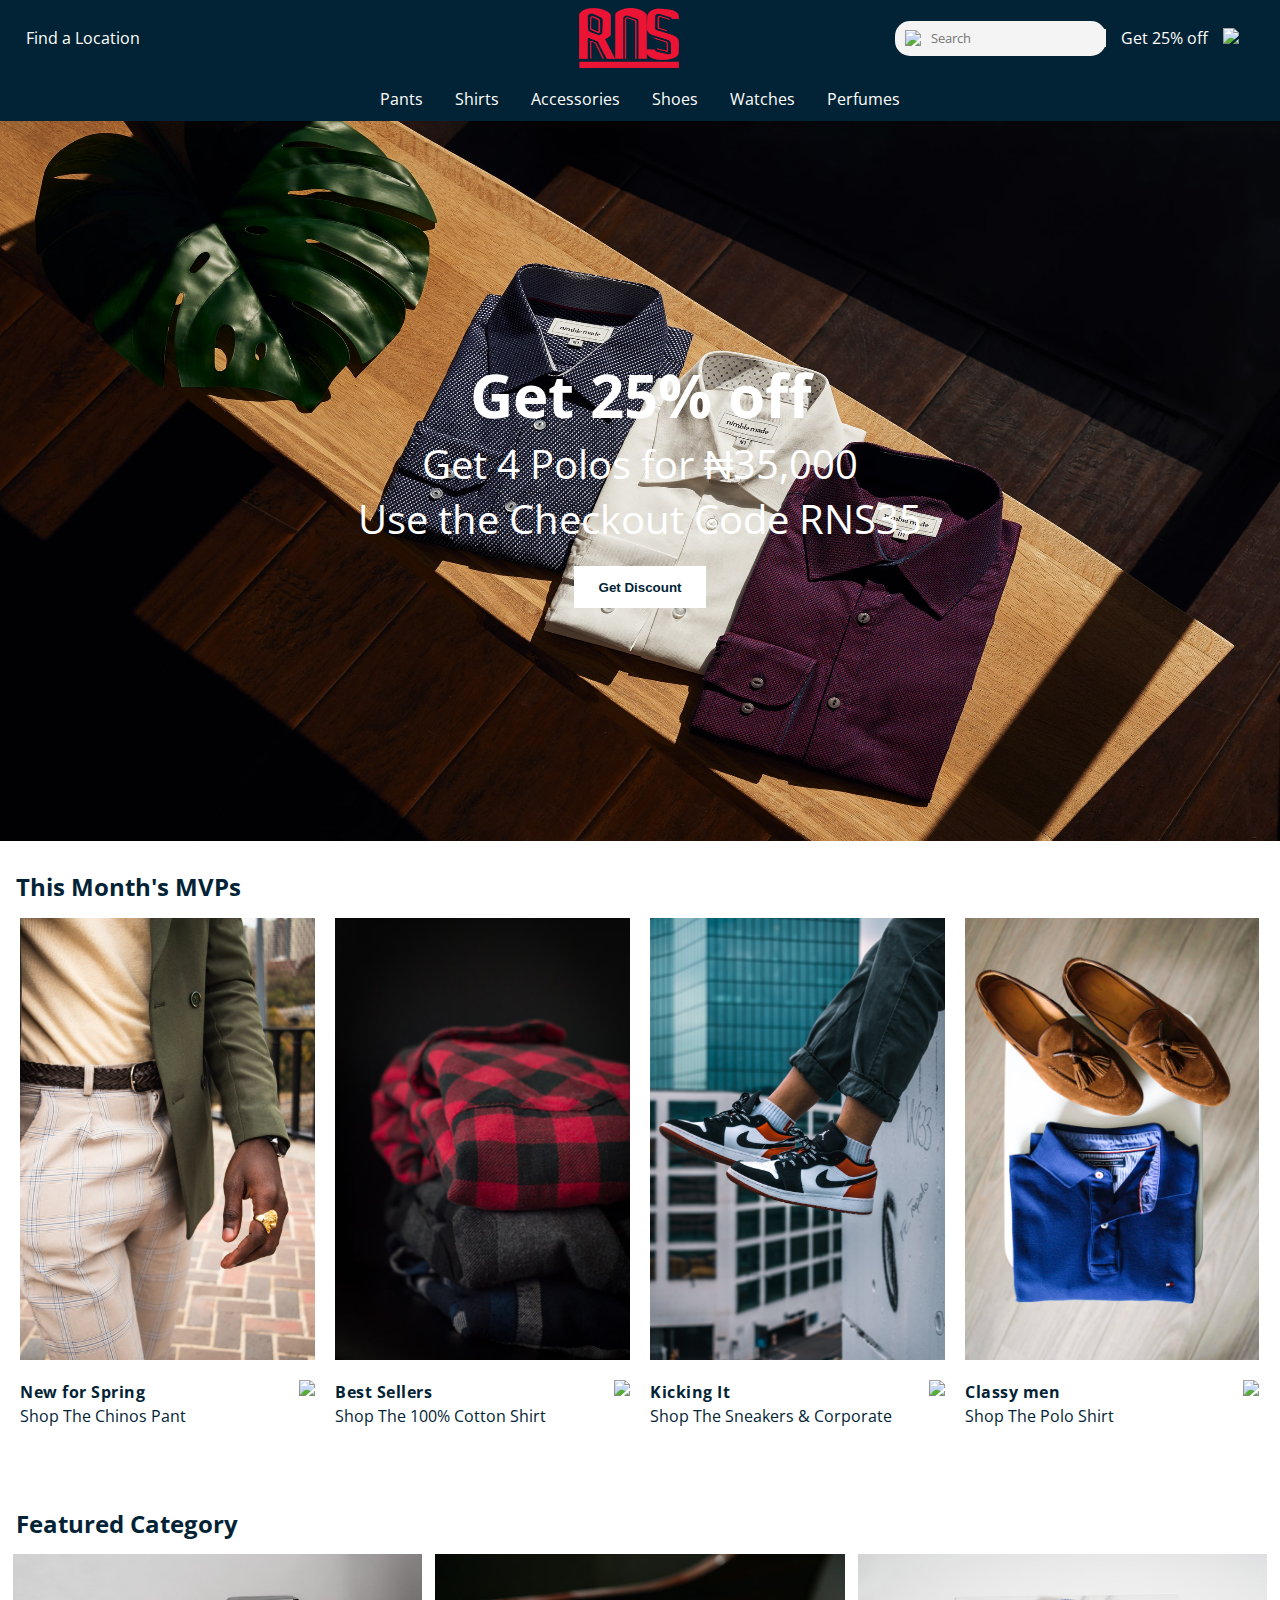
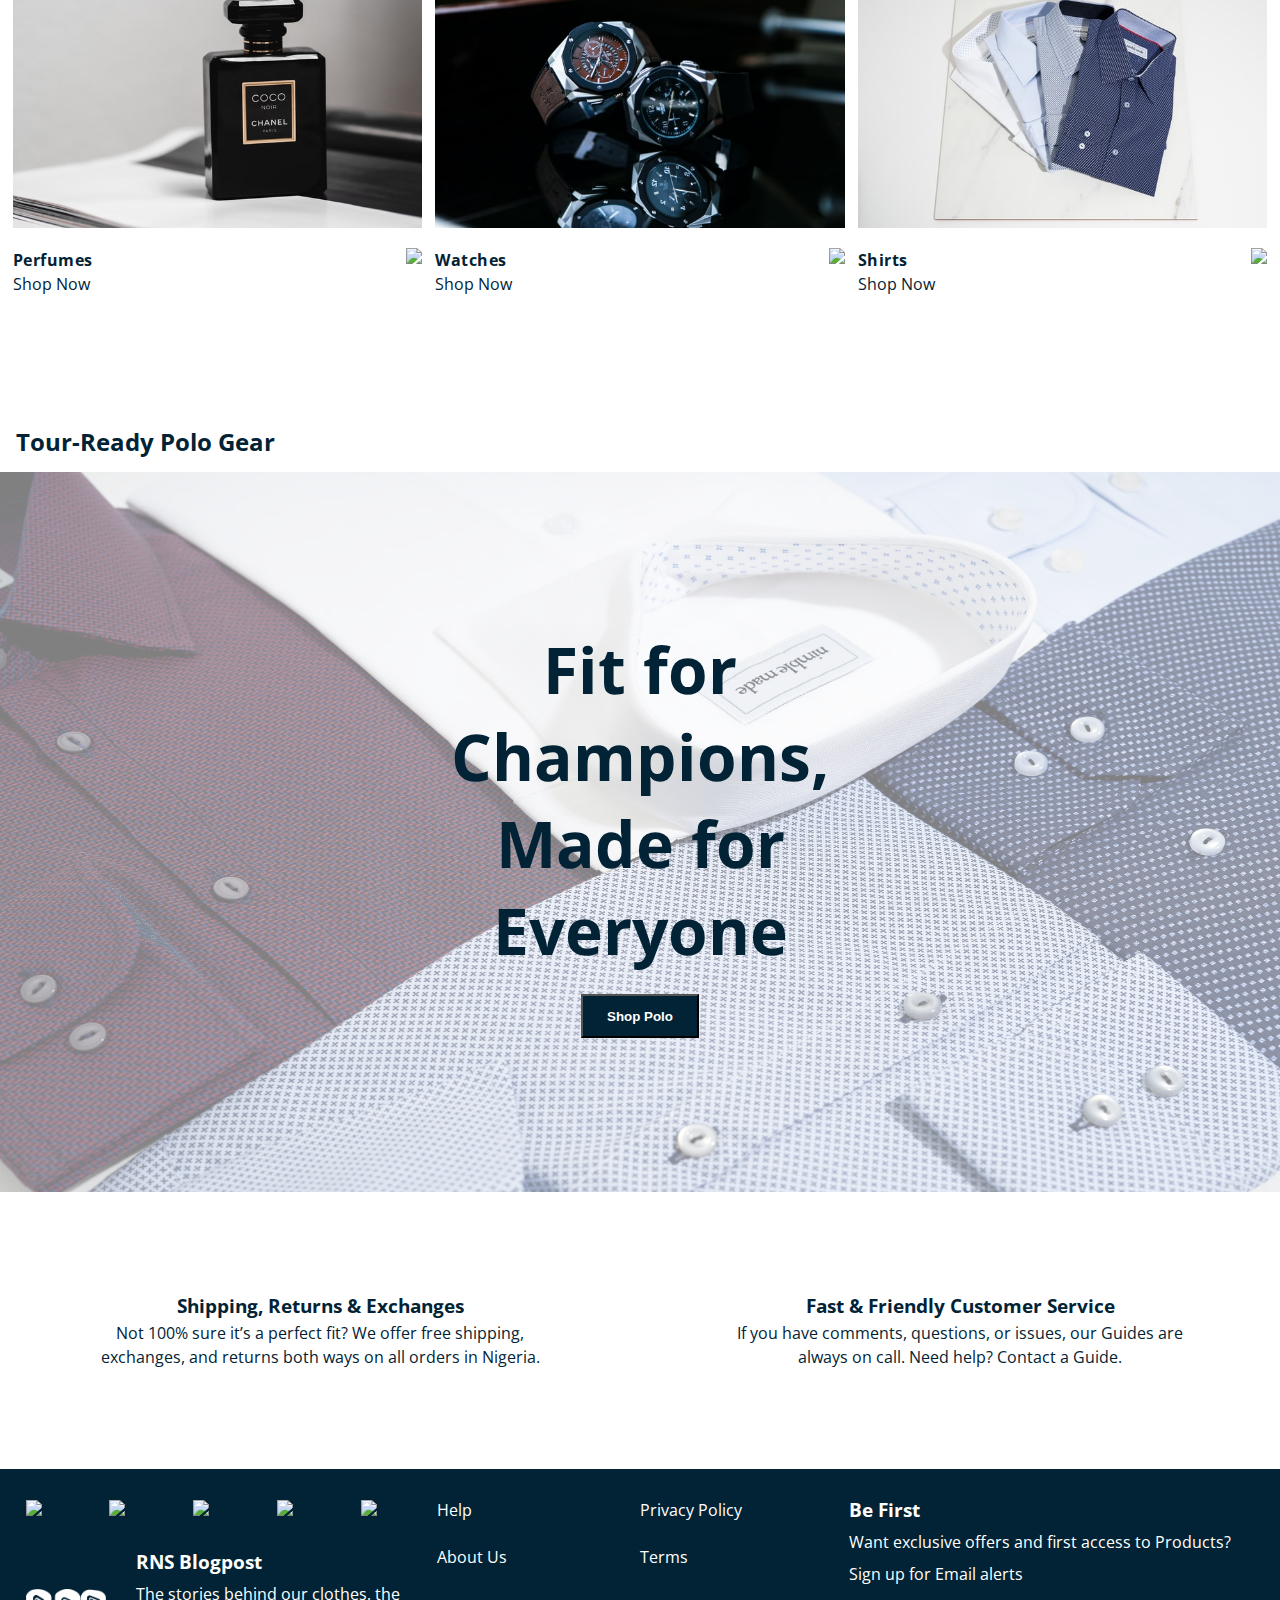
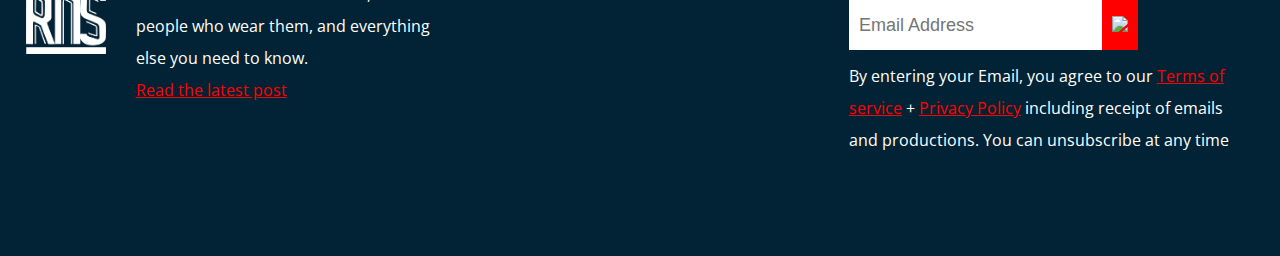
==== commit 476831df: "5th commit" ====
--- a/index.html
+++ b/index.html
@@ -203,9 +203,11 @@
                         <img src="https://img.icons8.com/fluent-systems-filled/30/ffffff/search.png" />
                     </div>
                 </div>
-                <img class="mobile_logo" src="Hnet.com-image.png" alt="logo">
-                <div class="mobile_signin">
-                    <a href=""><img src="https://img.icons8.com/carbon-copy/40/ffffff/shopping-bag.png" /></a>
+                <div class="mobile_nav_right">
+                    <img class="mobile_logo" src="Hnet.com-image.png" alt="logo">
+                    <div class="mobile_signin">
+                        <a href=""><img src="https://img.icons8.com/carbon-copy/40/ffffff/shopping-bag.png" /></a>
+                    </div>
                 </div>
             </div>
             <div class="mobile_nav_wrapper">
@@ -219,84 +221,164 @@
                         </div>
                     </li>
                     <li>
-                        <a href="">
-                            <div class="mobile_dropdown_image">
-                                <div class="mobile_dropdown_text">
-                                    <img class="mobile_status_image" src="jason-leung-EtOMMg1nSR8-unsplash.jpg" alt="">
-                                    <p>Pants</p>
-                                </div>
-                                <img class="right_arrow" src="https://img.icons8.com/material/24/000000/chevron-right.png" />
-                            </div>
-                        </a>
-                    </li>
-                    <li>
-                        <a href="">
-                            <div class="mobile_dropdown_image">
-                                <div class="mobile_dropdown_text">
-                                    <img class="mobile_status_image" src="derick-mckinney-2I0e38YkR1A-unsplash.jpg" alt="">
-                                    <p>Shirts</p>
-                                </div>
-                                <img class="right_arrow" src="https://img.icons8.com/material/24/000000/chevron-right.png" />
-                            </div>
-                        </a>
-                    </li>
-                    <li>
-                        <a href="">
-                            <div class="mobile_dropdown_image">
-                                <div class="mobile_dropdown_text">
-                                    <img class="mobile_status_image" src="aditya-chinchure-jMh1p7EiV8Q-unsplash.jpg" alt="">
-                                    <p>Accessories</p>
-                                </div>
-                                <img class="right_arrow" src="https://img.icons8.com/material/24/000000/chevron-right.png" />
-                            </div>
-                        </a>
-                    </li>
-                    <li>
-                        <a href="">
-                            <div class="mobile_dropdown_image">
-                                <div class="mobile_dropdown_text">
-                                    <img class="mobile_status_image" src="irene-kredenets-KStSiM1UvPw-unsplash.jpg" alt="">
-                                    <p>Shoes</p>
-                                </div>
-                                <img class="right_arrow" src="https://img.icons8.com/material/24/000000/chevron-right.png" />
-                            </div>
-                        </a>
-                    </li>
-                    <li>
-                        <a href="">
-                            <div class="mobile_dropdown_image">
-                                <div class="mobile_dropdown_text">
-                                    <img class="mobile_status_image" src="rick-kimotho-SX9IouL_qOg-unsplash.jpg" alt="">
-                                    <p>Watches</p>
-                                </div>
-                                <img class="right_arrow" src="https://img.icons8.com/material/24/000000/chevron-right.png" />
-
-                            </div>
-                        </a>
-                    </li>
-                    <li>
-                        <a href="">
-                            <div class="mobile_dropdown_image">
-                                <div class="mobile_dropdown_text">
-                                    <img class="mobile_status_image" src="miguel-andrade-potCPE_Cw8A-unsplash (1).jpg" alt="">
-                                    <p>Perfumes</p>
-                                </div>
-                                <img class="right_arrow" src="https://img.icons8.com/material/24/000000/chevron-right.png" />
-
-                            </div>
-                        </a>
-                    </li>
-                    <li>
-                        <a href="">
-                            <div class="mobile_dropdown_image">
-                                <div class="mobile_dropdown_text">
-                                    <img class="mobile_status_image" src="miguel-andrade-potCPE_Cw8A-unsplash (1).jpg" alt="">
-                                    <p>Perfumes</p>
-                                </div>
-                                <img class="right_arrow" src="https://img.icons8.com/material/24/000000/chevron-right.png" />
-
-                            </div>
-                        </a>
+                        <!-- <a href="submenu.html"> -->
+                        <div class="mobile_dropdown_image">
+                            <div class="mobile_dropdown_text">
+                                <img class="mobile_status_image" src="jason-leung-EtOMMg1nSR8-unsplash.jpg" alt="">
+                                <p>Pants</p>
+                            </div>
+                            <img class="right_arrow" src="https://img.icons8.com/material/24/000000/chevron-right.png" />
+                        </div>
+                        <div class="mobile_sub_menu">
+                            <ul>
+                                <li>
+                                    <div class="mobile_sub_header">
+                                        <img class="left_arrow" src="https://img.icons8.com/android/24/000000/left.png" />
+                                        <p>New</p>
+                                        <img class="toggle_button" src="outline_close_black_18dp.png" alt="">
+                                    </div>
+                                </li>
+                                <li><a href="">Chinos</a></li>
+                                <li><a href="">Jeans</a></li>
+                                <li><a href="">Joggers</a></li>
+                                <li><a href="">Dress Pants</a></li>
+                            </ul>
+                        </div>
+
+                    </li>
+                    <li>
+                        <div class="mobile_dropdown_image">
+                            <div class="mobile_dropdown_text">
+                                <img class="mobile_status_image" src="derick-mckinney-2I0e38YkR1A-unsplash.jpg" alt="">
+                                <p>Shirts</p>
+                            </div>
+                            <img class="right_arrow" src="https://img.icons8.com/material/24/000000/chevron-right.png" />
+                        </div>
+                        <div class="mobile_sub_menu">
+                            <ul>
+                                <li>
+                                    <div class="mobile_sub_header">
+                                        <img class="left_arrow" src="https://img.icons8.com/android/24/000000/left.png" />
+                                        <p>New</p>
+                                        <img class="toggle_button" src="outline_close_black_18dp.png" alt="">
+                                    </div>
+                                </li>
+                                <li><a href="">Short Sleeves</a></li>
+                                <li><a href="">Polo Shirts</a></li>
+                                <li><a href="">T-shirts</a></li>
+                                <li><a href="">Longsleeve Shirt</a></li>
+                                <li><a href="">Check Shirts</a></li>
+                                <li><a href="">Plain Shirts</a></li>
+                            </ul>
+                        </div>
+                    </li>
+                    <li>
+
+                        <div class="mobile_dropdown_image">
+                            <div class="mobile_dropdown_text">
+                                <img class="mobile_status_image" src="aditya-chinchure-jMh1p7EiV8Q-unsplash.jpg" alt="">
+                                <p>Accessories</p>
+                            </div>
+                            <img class="right_arrow" src="https://img.icons8.com/material/24/000000/chevron-right.png" />
+                        </div>
+                        <div class="mobile_sub_menu">
+                            <ul>
+                                <li>
+                                    <div class="mobile_sub_header">
+                                        <img class="left_arrow" src="https://img.icons8.com/android/24/000000/left.png" />
+                                        <p>New</p>
+                                        <img class="toggle_button" src="outline_close_black_18dp.png" alt="">
+                                    </div>
+                                </li>
+                                <li><a href="">Belts</a></li>
+                                <li><a href="">Socks</a></li>
+                                <li><a href="">Underwear</a></li>
+                                <li><a href="">Ties</a></li>
+                            </ul>
+                        </div>
+                    </li>
+                    <li>
+                        <div class="mobile_dropdown_image">
+                            <div class="mobile_dropdown_text">
+                                <img class="mobile_status_image" src="irene-kredenets-KStSiM1UvPw-unsplash.jpg" alt="">
+                                <p>Shoes</p>
+                            </div>
+                            <img class="right_arrow" src="https://img.icons8.com/material/24/000000/chevron-right.png" />
+                        </div>
+                        <div class="mobile_sub_menu">
+                            <ul>
+                                <li>
+                                    <div class="mobile_sub_header">
+                                        <img class="left_arrow" src="https://img.icons8.com/android/24/000000/left.png" />
+                                        <p>New</p>
+                                        <img class="toggle_button" src="outline_close_black_18dp.png" alt="">
+                                    </div>
+                                </li>
+                                <li><a href="">Boots</a></li>
+                                <li><a href="">Loafers</a></li>
+                                <li><a href="">Sneakers</a></li>
+                                <li><a href="">Slippers</a></li>
+                                <li><a href="">Mules</a></li>
+                            </ul>
+                        </div>
+                    </li>
+                    <li>
+                        <div class="mobile_dropdown_image">
+                            <div class="mobile_dropdown_text">
+                                <img class="mobile_status_image" src="rick-kimotho-SX9IouL_qOg-unsplash.jpg" alt="">
+                                <p>Watches</p>
+                            </div>
+                            <img class="right_arrow" src="https://img.icons8.com/material/24/000000/chevron-right.png" />
+
+                        </div>
+                        <div class="mobile_sub_menu">
+                            <ul>
+                                <li>
+                                    <div class="mobile_sub_header">
+                                        <img class="left_arrow" src="https://img.icons8.com/android/24/000000/left.png" />
+                                        <p>New</p>
+                                        <img class="toggle_button" src="outline_close_black_18dp.png" alt="">
+                                    </div>
+                                </li>
+                                <li><a href="">Chain Watch</a></li>
+                                <li><a href="">Rubber watch</a></li>
+                                <li><a href="">Leather Watch</a></li>
+                            </ul>
+                        </div>
+                    </li>
+                    <li>
+                        <div class="mobile_dropdown_image">
+                            <div class="mobile_dropdown_text">
+                                <img class="mobile_status_image" src="miguel-andrade-potCPE_Cw8A-unsplash (1).jpg" alt="">
+                                <p>Perfumes</p>
+                            </div>
+                            <img class="right_arrow" src="https://img.icons8.com/material/24/000000/chevron-right.png" />
+
+                        </div>
+                        <div class="mobile_sub_menu">
+                            <ul>
+                                <li>
+                                    <div class="mobile_sub_header">
+                                        <img class="left_arrow" src="https://img.icons8.com/android/24/000000/left.png" />
+                                        <h3>New</3>
+
+                                    </div>
+                                </li>
+                                <li><a href="">Below 100USd</a></li>
+                                <li><a href="">Above 100USD</a></li>
+                            </ul>
+                        </div>
+                    </li>
+                    <li>
+                        <div class="mobile_dropdown_image">
+                            <div class="mobile_dropdown_text">
+                                <img class="mobile_status_image" src="miguel-andrade-potCPE_Cw8A-unsplash (1).jpg" alt="">
+                                <p>Perfumes</p>
+                            </div>
+                            <img class="right_arrow" src="https://img.icons8.com/material/24/000000/chevron-right.png" />
+
+                        </div>
+
                     </li>
                     <li>
                         <a href="">
@@ -555,7 +637,7 @@
                 <div class="blogpost_text">
                     <h3>RNS Blogpost</h3>
                     <p>The stories behind our clothes, the people who wear them, and everything else you need to know.</p>
-                    <a class="blogpost_link" href="">Read the latest post</a>
+                    <a class="blogpost_link" href="blogpost.html">Read the latest post</a>
                 </div>
             </div>
         </div>
--- a/RNS.css
+++ b/RNS.css
@@ -183,6 +183,7 @@
     top: 45px;
     display: flex;
     justify-content: center;
+    flex-shrink: 1;
     height: 60vh;
     visibility: hidden;
 }
@@ -195,6 +196,7 @@
 .dropdown_left {
     border-right: 1px solid #232323;
     padding: 10px;
+    width: 50%;
 }
 
 .dropdown_left li a {
@@ -202,11 +204,14 @@
 }
 
 .dropdown_right {
+    display: flex;
+    flex-shrink: 1;
     padding: 10px;
 }
 
 .dropdown_right img {
     padding: 10px;
+    width: 30%;
 }
 
 .nav_header_bottom_list>li:hover {
@@ -219,9 +224,10 @@
     position: absolute;
 }
 
-.dropdown_right img {
+
+/* .dropdown_right img {
     height: 50vh;
-}
+} */
 
 
 /* landing image styles */
@@ -489,6 +495,11 @@
     text-align: left;
 }
 
+.help li,
+.about_us li {
+    padding-bottom: 15px;
+}
+
 .be_first {
     width: 33%;
     display: flex;
@@ -500,7 +511,7 @@
     display: flex;
     height: 50px;
     border: 0;
-    border: 1px solid #022335;
+    /* border: 1px solid #022335; */
     padding-top: 10px;
     padding-bottom: 10px;
 }
@@ -509,6 +520,7 @@
     height: 50px;
     width: 60%;
     border: none;
+    border-radius: 0;
     padding-left: 10px;
     font-size: 18px;
 }
@@ -525,7 +537,7 @@
     padding: 0 10px;
 }
 
-@media screen and (max-width: 800px) {
+@media screen and (max-width: 900px) {
     .mobile_nav_center {
         background: #022335;
         height: 5vh;
@@ -534,19 +546,28 @@
     .mobile_nav_header {
         display: flex;
         align-items: center;
+        /* justify-content: left; */
+        flex-shrink: 1;
+        width: 100%;
+    }
+    .mobile_nav_right {
+        display: flex;
+        align-items: center;
         justify-content: space-between;
+        width: 55%;
     }
     .mobile_logo {
         height: 30px;
         width: 50px;
     }
-    .mobile_signin {
-        display: flex;
-        align-items: center;
-    }
+    /* .mobile_signin {
+        display: flex;
+        align-items: center;
+    } */
     .hamburger {
         display: flex;
         align-items: center;
+        width: 45%;
     }
     .hamburge {
         padding-right: 10px;
@@ -641,6 +662,33 @@
         text-decoration: none;
         color: #ffffff;
     }
+    .mobile_sub_menu {
+        height: 100%;
+        width: 60%;
+        background-color: #ffffff;
+        color: #022335;
+        position: fixed;
+        top: 0;
+        left: 0;
+        visibility: hidden;
+        overflow: visible;
+        overflow: scroll;
+        font-size: 20px;
+    }
+    .mobile_sub_menu li a {
+        height: 100px;
+        display: flex;
+        justify-content: left;
+        align-items: center;
+    }
+    .mobile_sub_header {
+        display: flex;
+        align-items: center;
+        justify-content: space-between;
+    }
+    .mobile_sub_new {
+        visibility: visible;
+    }
     .nav_header_bottom {
         display: none;
     }
@@ -657,7 +705,7 @@
     }
     .mobile_dropdown_image {
         height: 100px;
-        padding-right: 20px;
+        padding-right: 10px;
         display: flex;
         justify-content: space-between;
         align-items: center;
@@ -700,7 +748,7 @@
     }
 }
 
-@media screen and (max-width: 420px) {
+@media only screen and (max-width: 500px) {
     html {
         font-size: 75%;
     }
@@ -712,17 +760,26 @@
     .mobile_nav_header {
         display: flex;
         align-items: center;
+        justify-content: left;
+        flex-shrink: 1;
+        height: 8vh;
+        width: 100%;
+    }
+    .mobile_nav_right {
+        display: flex;
+        align-items: center;
         justify-content: space-between;
-        height: 8vh;
+        width: 55%;
     }
     .mobile_logo {
         height: 30px;
         width: 50px;
     }
-    .mobile_signin {
-        display: flex;
-        align-items: center;
-    }
+    /* .mobile_signin {
+        display: flex;
+        align-items: center;
+        justify-content: right;
+    } */
     .mobile_singin_link {
         text-decoration: none;
         color: #ffffff;
@@ -731,6 +788,7 @@
     .hamburger {
         display: flex;
         align-items: center;
+        width: 45%;
     }
     .hamburge {
         padding-right: 10px;
@@ -804,17 +862,18 @@
     }
     .mobile_search_bar {
         background-color: #f4f4f4;
-        border-radius: 15px;
+        border-radius: 16px;
         margin: 5px 0;
         display: flex;
         justify-content: flex-start;
         align-items: center;
         height: 40px;
-        width: 90%;
+        width: 85%;
     }
     .search_space {
         width: 100%;
         border: none;
+        font-size: 18px;
     }
     .mobile_status img {
         height: 50px;
@@ -839,6 +898,34 @@
         text-decoration: none;
         color: #ffffff;
     }
+    .mobile_sub_menu {
+        height: 100%;
+        width: 100%;
+        background-color: #ffffff;
+        color: #022335;
+        position: fixed;
+        top: 0;
+        left: 0;
+        visibility: hidden;
+        overflow: visible;
+        overflow: scroll;
+        font-size: 20px;
+    }
+    .mobile_sub_menu li a {
+        height: 100px;
+        display: flex;
+        justify-content: left;
+        align-items: center;
+    }
+    .mobile_sub_header {
+        display: flex;
+        align-items: center;
+        justify-content: space-between;
+        height: 50px;
+    }
+    .mobile_sub_new {
+        visibility: visible;
+    }
     .landing_image {
         background-size: cover;
         background-position: left;
@@ -906,5 +993,6 @@
     }
     .be_first_input {
         width: 90%;
+        border-radius: 0;
     }
 }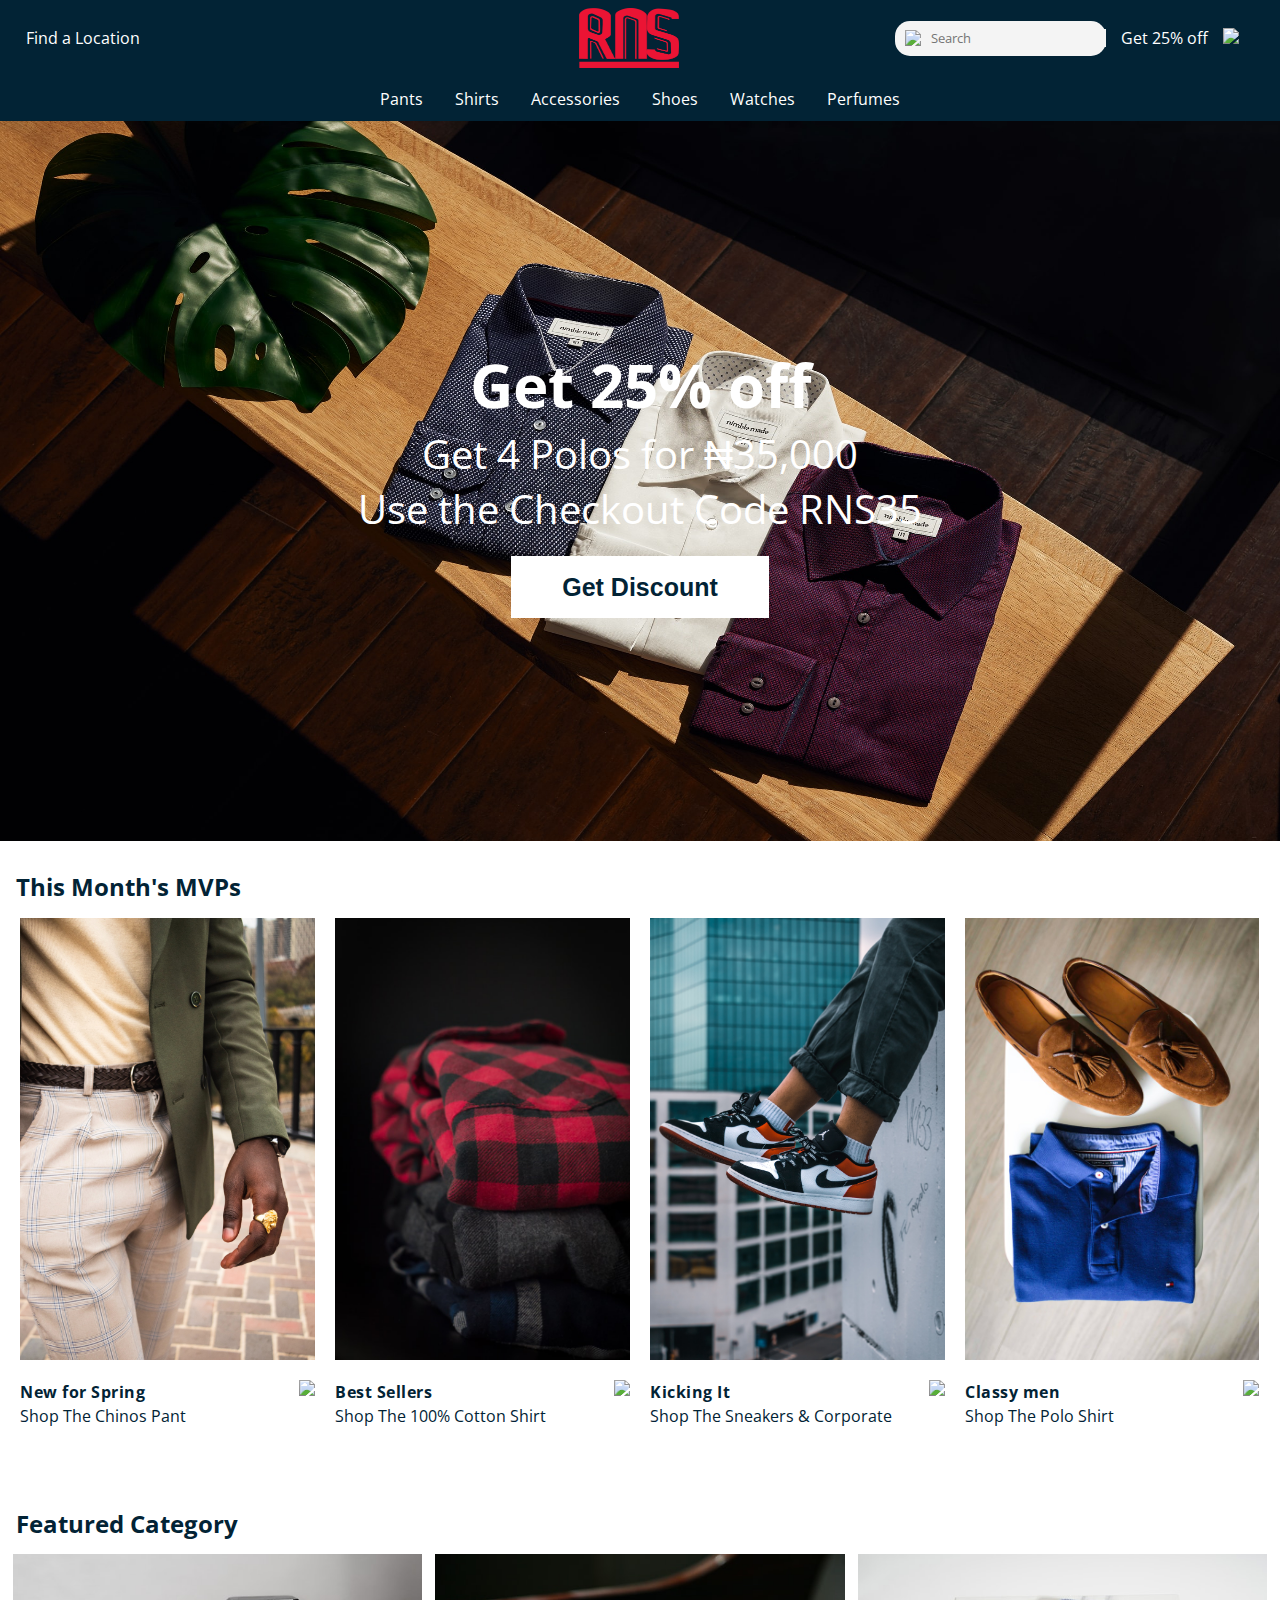
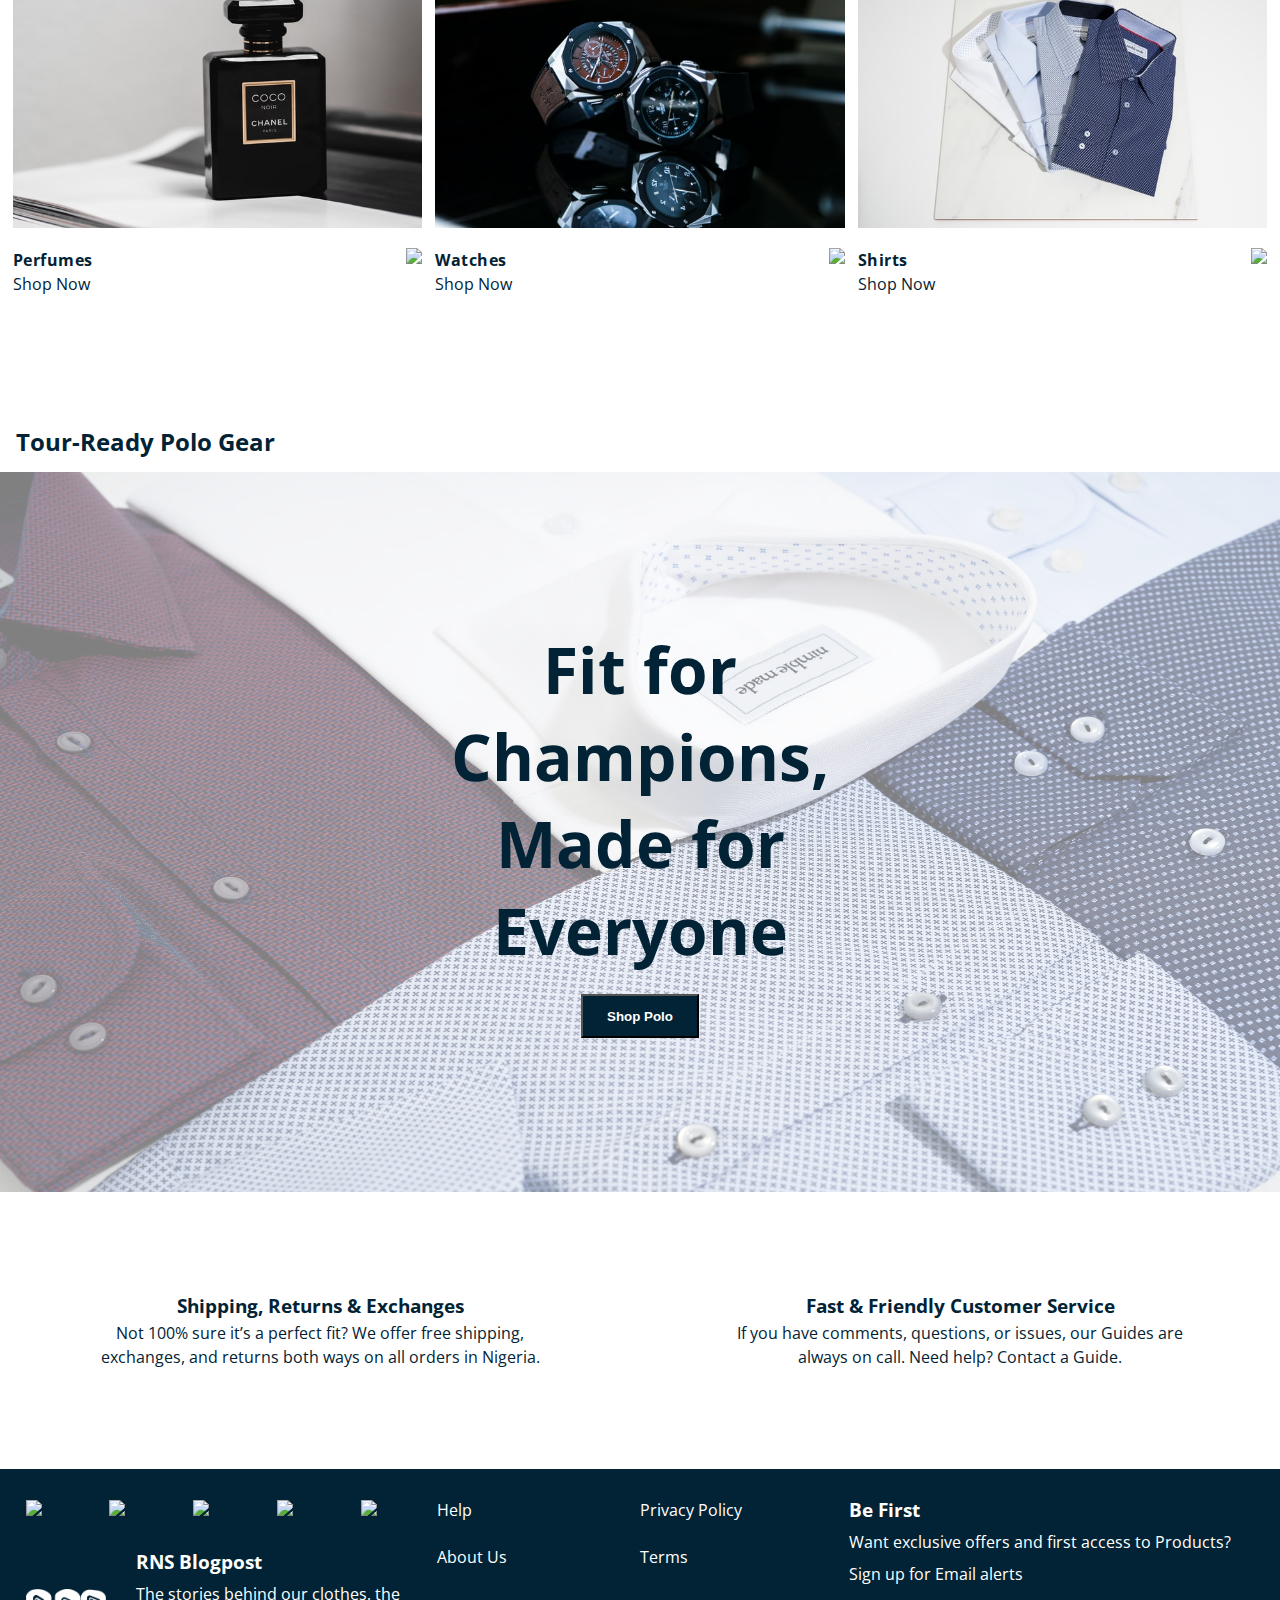
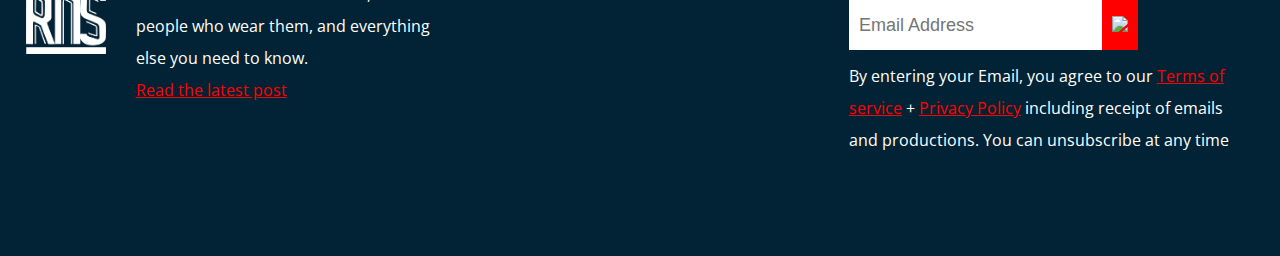
==== commit 50727517: "6th commit" ====
--- a/index.html
+++ b/index.html
@@ -20,7 +20,7 @@
         </div>
         <div class="nav_header_logo">
             <div class="rns_logo">
-                <img src="Hnet.com-image.png" alt="">
+                <img src="Hnet.com-image.png" alt="rns logo">
             </div>
             <div class="search">
                 <ul>
@@ -29,7 +29,7 @@
                             <img class="search_icon" src="https://img.icons8.com/android/18/000000/search.png" /> <input class="search_space" type="search" placeholder="Search">
                         </div>
                     </li>
-                    <li><a href="">Get 25% off</a></li>
+                    <li><a href="promo.html">Get 25% off</a></li>
                     <!-- <li><a href="">Sign in</a></li> -->
                     <li>
                         <a href=""><img src="https://img.icons8.com/carbon-copy/40/ffffff/shopping-bag.png" /></a>
@@ -52,8 +52,8 @@
                         </ul>
                     </div>
                     <div class="dropdown_right">
-                        <img src="jason-leung-EtOMMg1nSR8-unsplash.jpg" alt="">
-                        <img src="white-field-photo-thIarMEfujc-unsplash.jpg" alt="">
+                        <img src="jason-leung-EtOMMg1nSR8-unsplash.jpg" alt="pant trouser">
+                        <img src="white-field-photo-thIarMEfujc-unsplash.jpg" alt="pant trouser">
                     </div>
                 </div>
             </li>
@@ -70,8 +70,8 @@
                         </ul>
                     </div>
                     <div class="dropdown_right">
-                        <img src="jeff-sheldon-Lj1S1_KD61k-unsplash.jpg" alt="">
-                        <img src="derick-mckinney-2I0e38YkR1A-unsplash.jpg" alt="">
+                        <img src="jeff-sheldon-Lj1S1_KD61k-unsplash.jpg" alt="shirts">
+                        <img src="derick-mckinney-2I0e38YkR1A-unsplash.jpg" alt="shirts">
                     </div>
                 </div>
             </li>
@@ -86,8 +86,8 @@
                         </ul>
                     </div>
                     <div class="dropdown_right">
-                        <img src="tai-s-captures-kBGVM2mVgcI-unsplash.jpg" alt="">
-                        <img src="aditya-chinchure-jMh1p7EiV8Q-unsplash.jpg" alt="">
+                        <img src="tai-s-captures-kBGVM2mVgcI-unsplash.jpg" alt="Accessories">
+                        <img src="aditya-chinchure-jMh1p7EiV8Q-unsplash.jpg" alt="Accessories">
                     </div>
                 </div>
             </li>
@@ -103,8 +103,8 @@
                         </ul>
                     </div>
                     <div class="dropdown_right">
-                        <img src="paul-gaudriault-a-QH9MAAVNI-unsplash.jpg" alt="">
-                        <img src="irene-kredenets-KStSiM1UvPw-unsplash.jpg" alt="">
+                        <img src="paul-gaudriault-a-QH9MAAVNI-unsplash.jpg" alt="shoes">
+                        <img src="irene-kredenets-KStSiM1UvPw-unsplash.jpg" alt="shoes">
                     </div>
                 </div>
             </li>
@@ -118,8 +118,8 @@
                         </ul>
                     </div>
                     <div class="dropdown_right">
-                        <img src="mambawatches-ukJdqKqFcDA-unsplash.jpg" alt="">
-                        <img src="rick-kimotho-SX9IouL_qOg-unsplash.jpg" alt="">
+                        <img src="mambawatches-ukJdqKqFcDA-unsplash.jpg" alt="wrist watches">
+                        <img src="rick-kimotho-SX9IouL_qOg-unsplash.jpg" alt="wrist watches">
                     </div>
                 </div>
             </li>
@@ -132,8 +132,8 @@
                         </ul>
                     </div>
                     <div class="dropdown_right">
-                        <img src="miguel-andrade-potCPE_Cw8A-unsplash (1).jpg" alt="">
-                        <img src="nataliya-melnychuk-nE3sHl6agRw-unsplash.jpg" alt="">
+                        <img src="miguel-andrade-potCPE_Cw8A-unsplash (1).jpg" alt="perfumes">
+                        <img src="nataliya-melnychuk-nE3sHl6agRw-unsplash.jpg" alt="perfumes">
                     </div>
                 </div>
             </li>
@@ -224,7 +224,7 @@
                         <!-- <a href="submenu.html"> -->
                         <div class="mobile_dropdown_image">
                             <div class="mobile_dropdown_text">
-                                <img class="mobile_status_image" src="jason-leung-EtOMMg1nSR8-unsplash.jpg" alt="">
+                                <img class="mobile_status_image" src="jason-leung-EtOMMg1nSR8-unsplash.jpg" alt="pants">
                                 <p>Pants</p>
                             </div>
                             <img class="right_arrow" src="https://img.icons8.com/material/24/000000/chevron-right.png" />
@@ -234,10 +234,10 @@
                                 <li>
                                     <div class="mobile_sub_header">
                                         <img class="left_arrow" src="https://img.icons8.com/android/24/000000/left.png" />
-                                        <p>New</p>
-                                        <img class="toggle_button" src="outline_close_black_18dp.png" alt="">
+                                        <h3>New</3>
                                     </div>
                                 </li>
+                                <li><a href="">View All Pants</a></li>
                                 <li><a href="">Chinos</a></li>
                                 <li><a href="">Jeans</a></li>
                                 <li><a href="">Joggers</a></li>
@@ -249,7 +249,7 @@
                     <li>
                         <div class="mobile_dropdown_image">
                             <div class="mobile_dropdown_text">
-                                <img class="mobile_status_image" src="derick-mckinney-2I0e38YkR1A-unsplash.jpg" alt="">
+                                <img class="mobile_status_image" src="derick-mckinney-2I0e38YkR1A-unsplash.jpg" alt="shirts">
                                 <p>Shirts</p>
                             </div>
                             <img class="right_arrow" src="https://img.icons8.com/material/24/000000/chevron-right.png" />
@@ -259,10 +259,10 @@
                                 <li>
                                     <div class="mobile_sub_header">
                                         <img class="left_arrow" src="https://img.icons8.com/android/24/000000/left.png" />
-                                        <p>New</p>
-                                        <img class="toggle_button" src="outline_close_black_18dp.png" alt="">
+                                        <h3>New</3>
                                     </div>
                                 </li>
+                                <li><a href="">View All Shirts</a></li>
                                 <li><a href="">Short Sleeves</a></li>
                                 <li><a href="">Polo Shirts</a></li>
                                 <li><a href="">T-shirts</a></li>
@@ -276,7 +276,7 @@
 
                         <div class="mobile_dropdown_image">
                             <div class="mobile_dropdown_text">
-                                <img class="mobile_status_image" src="aditya-chinchure-jMh1p7EiV8Q-unsplash.jpg" alt="">
+                                <img class="mobile_status_image" src="aditya-chinchure-jMh1p7EiV8Q-unsplash.jpg" alt="Accessories">
                                 <p>Accessories</p>
                             </div>
                             <img class="right_arrow" src="https://img.icons8.com/material/24/000000/chevron-right.png" />
@@ -286,10 +286,10 @@
                                 <li>
                                     <div class="mobile_sub_header">
                                         <img class="left_arrow" src="https://img.icons8.com/android/24/000000/left.png" />
-                                        <p>New</p>
-                                        <img class="toggle_button" src="outline_close_black_18dp.png" alt="">
+                                        <h3>New</3>
                                     </div>
                                 </li>
+                                <li><a href="">View All Accessories</a></li>
                                 <li><a href="">Belts</a></li>
                                 <li><a href="">Socks</a></li>
                                 <li><a href="">Underwear</a></li>
@@ -300,7 +300,7 @@
                     <li>
                         <div class="mobile_dropdown_image">
                             <div class="mobile_dropdown_text">
-                                <img class="mobile_status_image" src="irene-kredenets-KStSiM1UvPw-unsplash.jpg" alt="">
+                                <img class="mobile_status_image" src="irene-kredenets-KStSiM1UvPw-unsplash.jpg" alt="shoes">
                                 <p>Shoes</p>
                             </div>
                             <img class="right_arrow" src="https://img.icons8.com/material/24/000000/chevron-right.png" />
@@ -310,10 +310,10 @@
                                 <li>
                                     <div class="mobile_sub_header">
                                         <img class="left_arrow" src="https://img.icons8.com/android/24/000000/left.png" />
-                                        <p>New</p>
-                                        <img class="toggle_button" src="outline_close_black_18dp.png" alt="">
+                                        <h3>New</3>
                                     </div>
                                 </li>
+                                <li><a href="">View All Shoes</a></li>
                                 <li><a href="">Boots</a></li>
                                 <li><a href="">Loafers</a></li>
                                 <li><a href="">Sneakers</a></li>
@@ -325,32 +325,8 @@
                     <li>
                         <div class="mobile_dropdown_image">
                             <div class="mobile_dropdown_text">
-                                <img class="mobile_status_image" src="rick-kimotho-SX9IouL_qOg-unsplash.jpg" alt="">
+                                <img class="mobile_status_image" src="rick-kimotho-SX9IouL_qOg-unsplash.jpg" alt="wrist watches">
                                 <p>Watches</p>
-                            </div>
-                            <img class="right_arrow" src="https://img.icons8.com/material/24/000000/chevron-right.png" />
-
-                        </div>
-                        <div class="mobile_sub_menu">
-                            <ul>
-                                <li>
-                                    <div class="mobile_sub_header">
-                                        <img class="left_arrow" src="https://img.icons8.com/android/24/000000/left.png" />
-                                        <p>New</p>
-                                        <img class="toggle_button" src="outline_close_black_18dp.png" alt="">
-                                    </div>
-                                </li>
-                                <li><a href="">Chain Watch</a></li>
-                                <li><a href="">Rubber watch</a></li>
-                                <li><a href="">Leather Watch</a></li>
-                            </ul>
-                        </div>
-                    </li>
-                    <li>
-                        <div class="mobile_dropdown_image">
-                            <div class="mobile_dropdown_text">
-                                <img class="mobile_status_image" src="miguel-andrade-potCPE_Cw8A-unsplash (1).jpg" alt="">
-                                <p>Perfumes</p>
                             </div>
                             <img class="right_arrow" src="https://img.icons8.com/material/24/000000/chevron-right.png" />
 
@@ -361,15 +337,39 @@
                                     <div class="mobile_sub_header">
                                         <img class="left_arrow" src="https://img.icons8.com/android/24/000000/left.png" />
                                         <h3>New</3>
-
                                     </div>
                                 </li>
-                                <li><a href="">Below 100USd</a></li>
+                                <li><a href="">View All Watches</a></li>
+                                <li><a href="">Chain Watch</a></li>
+                                <li><a href="">Rubber watch</a></li>
+                                <li><a href="">Leather Watch</a></li>
+                            </ul>
+                        </div>
+                    </li>
+                    <li>
+                        <div class="mobile_dropdown_image">
+                            <div class="mobile_dropdown_text">
+                                <img class="mobile_status_image" src="miguel-andrade-potCPE_Cw8A-unsplash (1).jpg" alt="perfumes">
+                                <p>Perfumes</p>
+                            </div>
+                            <img class="right_arrow" src="https://img.icons8.com/material/24/000000/chevron-right.png" />
+
+                        </div>
+                        <div class="mobile_sub_menu">
+                            <ul>
+                                <li>
+                                    <div class="mobile_sub_header">
+                                        <img class="left_arrow" src="https://img.icons8.com/android/24/000000/left.png" />
+                                        <h3>New</3>
+                                    </div>
+                                </li>
+                                <li><a href="">View All Perfumes</a></li>
+                                <li><a href="">Below 100USD</a></li>
                                 <li><a href="">Above 100USD</a></li>
                             </ul>
                         </div>
                     </li>
-                    <li>
+                    <!-- <li>
                         <div class="mobile_dropdown_image">
                             <div class="mobile_dropdown_text">
                                 <img class="mobile_status_image" src="miguel-andrade-potCPE_Cw8A-unsplash (1).jpg" alt="">
@@ -391,7 +391,7 @@
 
                             </div>
                         </a>
-                    </li>
+                    </li> -->
                 </ul>
                 <div class="mobile_dropdown_footer">
                     <div class="dropdown_footer">
@@ -400,7 +400,7 @@
                                 <a href="">Visit Us</a>
                             </li>
                             <li>
-                                <a href="">Get 25% offer</a>
+                                <a href="promo.html">Get 25% offer</a>
                             </li>
 
                         </ul>
@@ -432,47 +432,47 @@
     </nav>
     <div class="mobile_status">
         <div class="mobile_status_single">
-            <a class="mobile_status_link" href="https://www.google.com/"><img src="jason-leung-EtOMMg1nSR8-unsplash.jpg" alt="">
+            <a class="mobile_status_link" href="https://www.google.com/"><img src="jason-leung-EtOMMg1nSR8-unsplash.jpg" alt="pants">
             </a>
             <p>Pants</p>
         </div>
         <div class="mobile_status_single">
-            <a href=""><img src="derick-mckinney-2I0e38YkR1A-unsplash.jpg" alt="">
+            <a href=""><img src="derick-mckinney-2I0e38YkR1A-unsplash.jpg" alt="shirts">
             </a>
             <p>Shirts</p>
         </div>
         <div class="mobile_status_single">
-            <a href=""><img src="aditya-chinchure-jMh1p7EiV8Q-unsplash.jpg" alt="">
+            <a href=""><img src="aditya-chinchure-jMh1p7EiV8Q-unsplash.jpg" alt="Accessories">
             </a>
             <p>Accessories</p>
         </div>
         <div class="mobile_status_single">
-            <a href=""><img src="irene-kredenets-KStSiM1UvPw-unsplash.jpg" alt="">
+            <a href=""><img src="irene-kredenets-KStSiM1UvPw-unsplash.jpg" alt="shoes">
             </a>
             <p>Shoes</p>
         </div>
         <div class="mobile_status_single">
-            <a href=""><img src="rick-kimotho-SX9IouL_qOg-unsplash.jpg" alt="">
+            <a href=""><img src="rick-kimotho-SX9IouL_qOg-unsplash.jpg" alt="wrist watches">
             </a>
             <p>Watches</p>
         </div>
         <div class="mobile_status_single">
-            <a href=""><img src="miguel-andrade-potCPE_Cw8A-unsplash (1).jpg" alt="">
+            <a href=""><img src="miguel-andrade-potCPE_Cw8A-unsplash (1).jpg" alt="perfumes">
             </a>
             <p>Perfumes</p>
         </div>
         <div class="mobile_status_single">
-            <a href=""><img src="Hnet.com-image.png" alt="">
+            <a href=""><img src="nordwood-themes-Nv4QHkTVEaI-unsplash.jpg" alt="outwear">
             </a>
             <p>Outwear</p>
         </div>
         <div class="mobile_status_single">
-            <a href=""><img src="Hnet.com-image.png" alt="">
-            </a>
-            <p>Accessories</p>
-        </div>
-        <div class="mobile_status_single">
-            <a href=""><img src="Hnet.com-image.png" alt="">
+            <a href=""><img src="taylor-smith-aDZ5YIuedQg-unsplash.jpg" alt="shirts">
+            </a>
+            <p>New</p>
+        </div>
+        <div class="mobile_status_single">
+            <a href=""><img src="lena-kudryavtseva-itUsEU7GgDU-unsplash.jpg" alt="polos">
             </a>
             <p>Sales</p>
         </div>
@@ -487,7 +487,7 @@
             <h2>Get 25% off</h2>
             <p>Get 4 Polos for &#8358;35,000</p>
             <p>Use the Checkout Code RNS35</p>
-            <button class="landing_button">Get Discount</button>
+            <button class="landing_button"><a href="promo.html">Get Discount</a></button>
         </div>
 
     </div>
@@ -499,7 +499,7 @@
         <div class="month_mvp_wrapper">
             <div class="month_mvp_card">
                 <div class="month_mvp_card_zoom">
-                    <img class="mvp_image" src="belt.jpg.jpg" alt="">
+                    <img class="mvp_image" src="belt.jpg.jpg" alt="belt,chinos pants">
                 </div>
                 <div class="month_mvp_card_text">
                     <div class="month_mvp_card_head">
@@ -511,8 +511,7 @@
             </div>
             <div class="month_mvp_card">
                 <div class="month_mvp_card_zoom">
-                    <!-- <img class="mvp_image" src="etty-fidele-6UWqw25wfLI-unsplash (1).jpg" alt=""> -->
-                    <img class="mvp_image" src="viktor-nikolaienko-EU-xyudgHPc-unsplash.jpg" alt="">
+                    <img class="mvp_image" src="viktor-nikolaienko-EU-xyudgHPc-unsplash.jpg" alt="cotton shirts">
                 </div>
                 <div class="month_mvp_card_text">
                     <div class="month_mvp_card_head">
@@ -525,7 +524,7 @@
             </div>
             <div class="month_mvp_card">
                 <div class="month_mvp_card_zoom">
-                    <img class="mvp_image" src="nike-shoes.jpg.jpg" alt="">
+                    <img class="mvp_image" src="nike-shoes.jpg.jpg" alt="shoes,sneakers">
                 </div>
                 <div class="month_mvp_card_text">
                     <div class="month_mvp_card_head">
@@ -537,7 +536,7 @@
             </div>
             <div class="month_mvp_card">
                 <div class="month_mvp_card_zoom">
-                    <img class="mvp_image" src="jeroen-den-otter-q7D864lJP9s-unsplash.jpg" alt="">
+                    <img class="mvp_image" src="jeroen-den-otter-q7D864lJP9s-unsplash.jpg" alt="polo shirts">
                 </div>
                 <div class="month_mvp_card_text">
                     <div class="month_mvp_card_head">
@@ -557,7 +556,7 @@
 
             <div class="feature_category_card">
                 <div class="month_mvp_card_zoom">
-                    <img class="mvp_image" src="laura-chouette-rZNWXG88OOs-unsplash.jpg" alt="">
+                    <img class="mvp_image" src="laura-chouette-rZNWXG88OOs-unsplash.jpg" alt="perfumes">
                 </div>
                 <div class="month_mvp_card_text">
                     <div class="month_mvp_card_head">
@@ -569,7 +568,7 @@
             </div>
             <div class="feature_category_card">
                 <div class="month_mvp_card_zoom">
-                    <img class="mvp_image" src="shahrukh-rehman-05IxAEjVNl0-unsplash.jpg" alt="">
+                    <img class="mvp_image" src="shahrukh-rehman-05IxAEjVNl0-unsplash.jpg" alt="watches">
                 </div>
                 <div class="month_mvp_card_text">
                     <div class="month_mvp_card_head">
@@ -581,7 +580,7 @@
             </div>
             <div class="feature_category_card">
                 <div class="month_mvp_card_zoom">
-                    <img class="mvp_image" src="nimble-made-BKYeLLB1OxI-unsplash.jpg" alt="">
+                    <img class="mvp_image" src="nimble-made-BKYeLLB1OxI-unsplash.jpg" alt="Shirts">
                 </div>
                 <div class="month_mvp_card_text">
                     <div class="month_mvp_card_head">
--- a/RNS.css
+++ b/RNS.css
@@ -258,11 +258,16 @@
     background: #ffffff;
     color: #022335;
     border: 1px solid #ffffff;
-    padding: 0 24px;
-    font: 14px;
-    height: 40px;
+    padding: 0 50px;
+    height: 60px;
     font-weight: 700;
     margin-top: 20px;
+}
+
+.landing_button a {
+    font-size: 25px;
+    text-decoration: none;
+    color: #022335;
 }
 
 .month_mvp {
@@ -684,7 +689,11 @@
     .mobile_sub_header {
         display: flex;
         align-items: center;
-        justify-content: space-between;
+        justify-content: left;
+    }
+    .mobile_sub_header h3 {
+        width: 50%;
+        text-align: right;
     }
     .mobile_sub_new {
         visibility: visible;
@@ -923,6 +932,10 @@
         justify-content: space-between;
         height: 50px;
     }
+    .mobile_sub_header h3 {
+        width: 60%;
+        text-align: left;
+    }
     .mobile_sub_new {
         visibility: visible;
     }
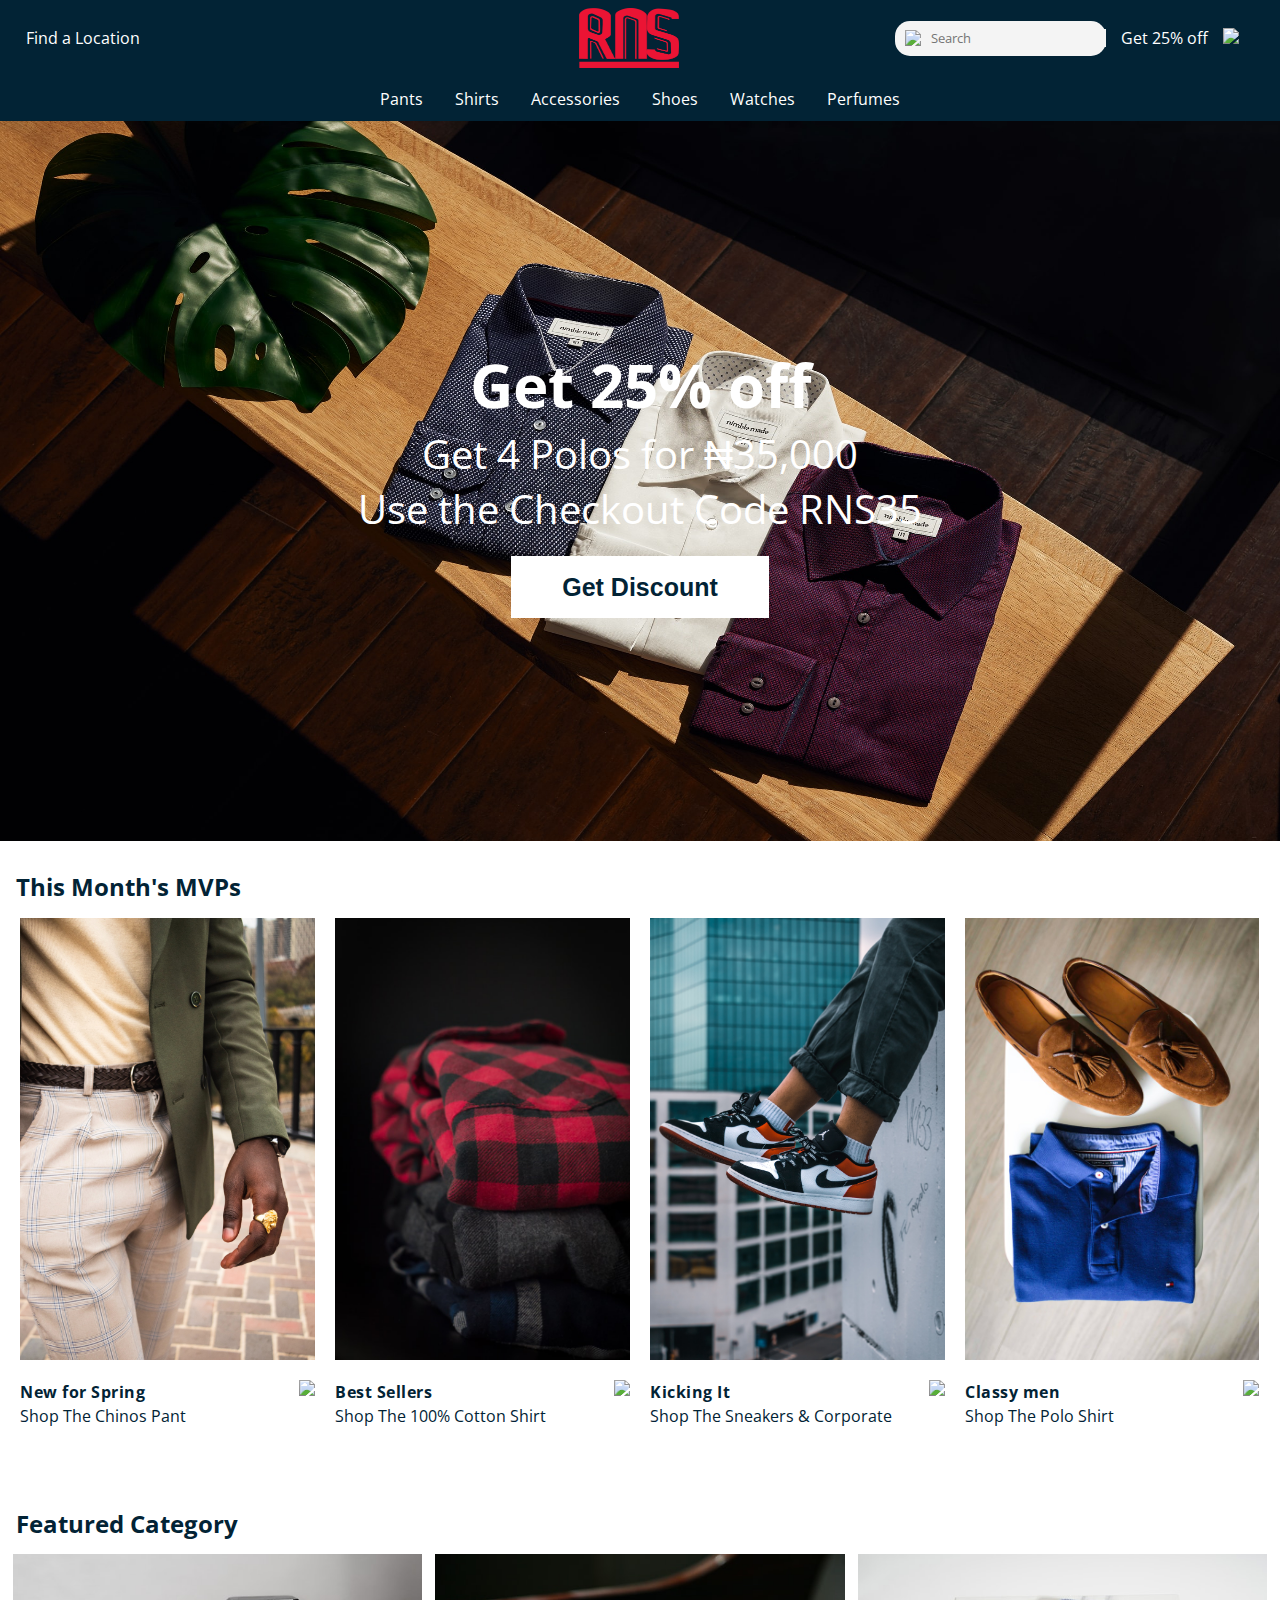
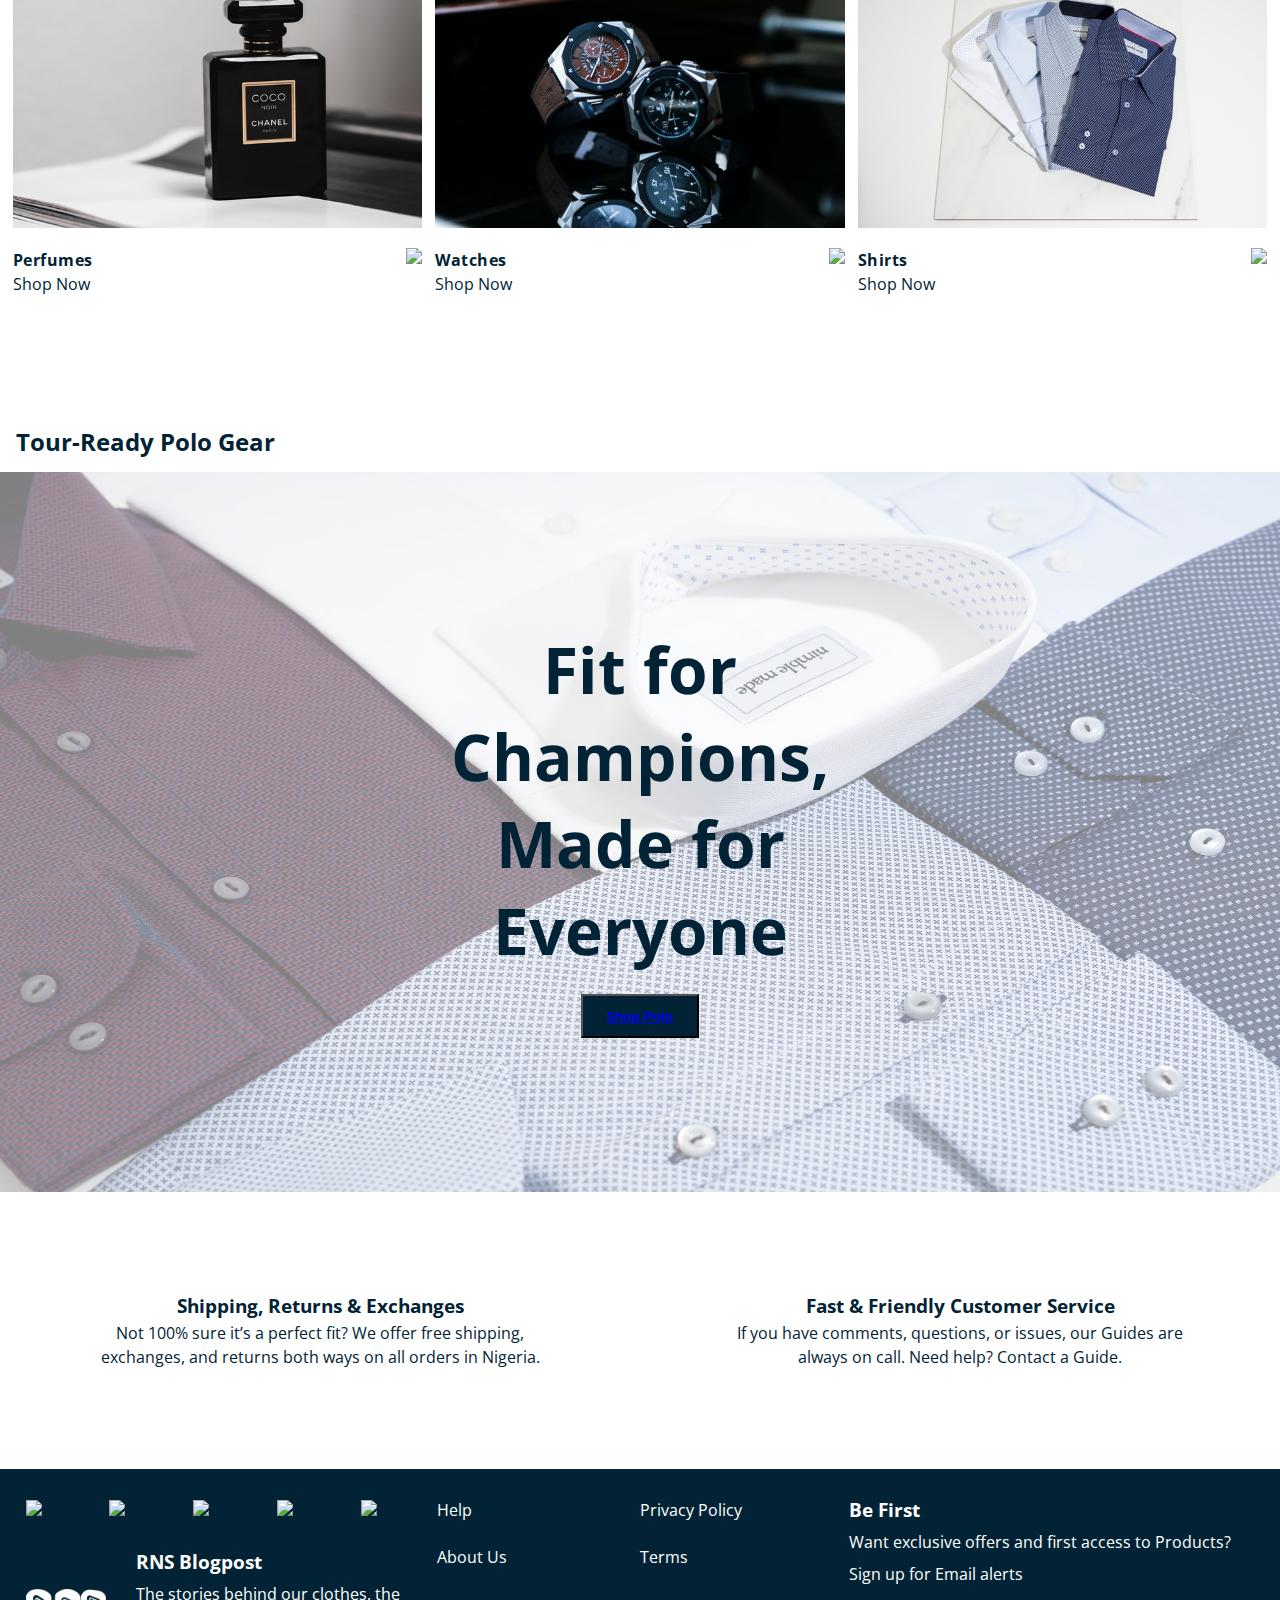
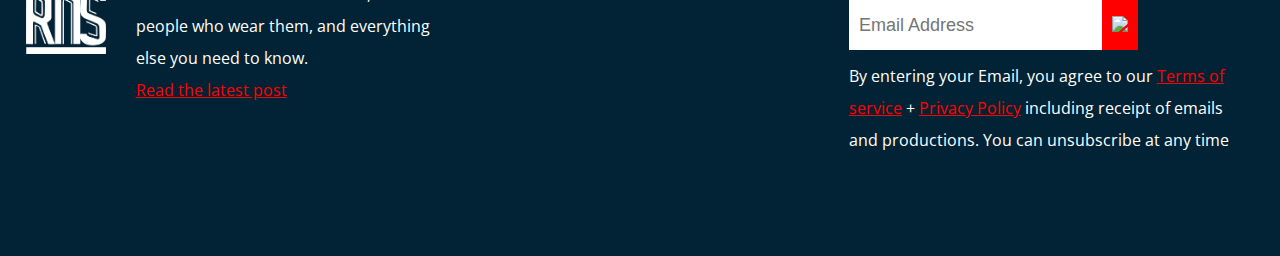
==== commit f4e5e52a: "7th commit" ====
--- a/index.html
+++ b/index.html
@@ -16,7 +16,7 @@
     <!-- <nav class="nav_header"> -->
     <div class="nav_header_top">
         <div class="location">
-            <a href="">Find a Location</a>
+            <a href="https://www.google.com/maps/place/ReallyNiceShirts/@6.494426,3.355448,17z/data=!3m1!4b1!4m5!3m4!1s0x103b8dd6759c5199:0x4f5e3bd5d20dee3!8m2!3d6.4944344!4d3.3575794" target="blank">Find a Location</a>
         </div>
         <div class="nav_header_logo">
             <div class="rns_logo">
@@ -61,12 +61,13 @@
                 <div class="dropdown">
                     <div class="dropdown_left">
                         <ul>
-                            <li><a href="">Short Sleeves</a></li>
-                            <li><a href="">Polo Shirts</a></li>
+                            <li><a href="https://www.rns.com.ng/product-category/shirts/">View All Shirts</a></li>
+                            <li><a href="https://www.rns.com.ng/product-category/shirts/short-sleeve-shirts/">Short Sleeves</a></li>
+                            <li><a href="https://www.rns.com.ng/product-category/shirts/polo-shirts/">Polo Shirts</a></li>
                             <li><a href="">T-shirts</a></li>
-                            <li><a href="">Longsleeve Shirt</a></li>
-                            <li><a href="">Check Shirts</a></li>
-                            <li><a href="">Plain Shirts</a></li>
+                            <li><a href="https://www.rns.com.ng/?s=long+sleeve&post_type=product">Longsleeve Shirt</a></li>
+                            <li><a href="https://www.rns.com.ng/product-category/shirts/check-shirts/">Check Shirts</a></li>
+                            <li><a href="https://www.rns.com.ng/product-category/shirts/plain-shirts/">Plain Shirts</a></li>
                         </ul>
                     </div>
                     <div class="dropdown_right">
@@ -95,11 +96,12 @@
                 <div class="dropdown">
                     <div class="dropdown_left">
                         <ul>
-                            <li><a href="">Boots</a></li>
-                            <li><a href="">Loafers</a></li>
-                            <li><a href="">Sneakers</a></li>
-                            <li><a href="">Slippers</a></li>
-                            <li><a href="">Mules</a></li>
+                            <li><a href="https://www.rns.com.ng/product-category/shoes/">View All Shoes</a></li>
+                            <li><a href="https://www.rns.com.ng/product-category/shoes/boots/">Boots</a></li>
+                            <li><a href="https://www.rns.com.ng/product-category/shoes/loafers/">Loafers</a></li>
+                            <li><a href="https://www.rns.com.ng/product-category/shoes/sneakers/">Sneakers</a></li>
+                            <li><a href="https://www.rns.com.ng/product-category/shoes/slippers/">Slippers</a></li>
+                            <li><a href="https://www.rns.com.ng/product-category/shoes/mules/">Mules</a></li>
                         </ul>
                     </div>
                     <div class="dropdown_right">
@@ -112,9 +114,10 @@
                 <div class="dropdown">
                     <div class="dropdown_left">
                         <ul>
-                            <li><a href="">Chain Watch</a></li>
-                            <li><a href="">Rubber watch</a></li>
-                            <li><a href="">Leather Watch</a></li>
+                            <li><a href="https://www.rns.com.ng/product-category/watches/">View All Watches</a></li>
+                            <li><a href="https://www.rns.com.ng/product-category/watches/chain-watches/">Chain Watch</a></li>
+                            <li><a href="https://www.rns.com.ng/product-category/watches/rubber-watch/">Rubber watch</a></li>
+                            <li><a href="https://www.rns.com.ng/product-category/watches/leather-watch/">Leather Watch</a></li>
                         </ul>
                     </div>
                     <div class="dropdown_right">
@@ -127,8 +130,9 @@
                 <div class="dropdown">
                     <div class="dropdown_left">
                         <ul>
-                            <li><a href="">Below 100USd</a></li>
-                            <li><a href="">Above 100USD</a></li>
+                            <li><a href="https://www.rns.com.ng/product-category/perfumes/">View All Perfumes</a></li>
+                            <li><a href="https://www.rns.com.ng/product-category/perfumes/?min_price=39000&max_price=50810">Below 100USD</a></li>
+                            <li><a href="https://www.rns.com.ng/product-category/perfumes/?min_price=50960&max_price=105000">Above 100USD</a></li>
                         </ul>
                     </div>
                     <div class="dropdown_right">
@@ -238,7 +242,7 @@
                                     </div>
                                 </li>
                                 <li><a href="">View All Pants</a></li>
-                                <li><a href="">Chinos</a></li>
+                                <li><a href="https://www.rns.com.ng/product-category/pants/chinos/">Chinos</a></li>
                                 <li><a href="">Jeans</a></li>
                                 <li><a href="">Joggers</a></li>
                                 <li><a href="">Dress Pants</a></li>
@@ -262,13 +266,13 @@
                                         <h3>New</3>
                                     </div>
                                 </li>
-                                <li><a href="">View All Shirts</a></li>
-                                <li><a href="">Short Sleeves</a></li>
-                                <li><a href="">Polo Shirts</a></li>
+                                <li><a href="https://www.rns.com.ng/product-category/shirts/">View All Shirts</a></li>
+                                <li><a href="https://www.rns.com.ng/product-category/shirts/short-sleeve-shirts/">Short Sleeves</a></li>
+                                <li><a href="https://www.rns.com.ng/product-category/shirts/polo-shirts/">Polo Shirts</a></li>
                                 <li><a href="">T-shirts</a></li>
-                                <li><a href="">Longsleeve Shirt</a></li>
-                                <li><a href="">Check Shirts</a></li>
-                                <li><a href="">Plain Shirts</a></li>
+                                <li><a href="https://www.rns.com.ng/?s=long+sleeve&post_type=product">Longsleeve Shirt</a></li>
+                                <li><a href="https://www.rns.com.ng/product-category/shirts/check-shirts/">Check Shirts</a></li>
+                                <li><a href="https://www.rns.com.ng/product-category/shirts/plain-shirts/">Plain Shirts</a></li>
                             </ul>
                         </div>
                     </li>
@@ -290,7 +294,7 @@
                                     </div>
                                 </li>
                                 <li><a href="">View All Accessories</a></li>
-                                <li><a href="">Belts</a></li>
+                                <li><a href="https://www.rns.com.ng/?s=belt&post_type=product">Belts</a></li>
                                 <li><a href="">Socks</a></li>
                                 <li><a href="">Underwear</a></li>
                                 <li><a href="">Ties</a></li>
@@ -313,12 +317,12 @@
                                         <h3>New</3>
                                     </div>
                                 </li>
-                                <li><a href="">View All Shoes</a></li>
-                                <li><a href="">Boots</a></li>
-                                <li><a href="">Loafers</a></li>
-                                <li><a href="">Sneakers</a></li>
-                                <li><a href="">Slippers</a></li>
-                                <li><a href="">Mules</a></li>
+                                <li><a href="https://www.rns.com.ng/product-category/shoes/">View All Shoes</a></li>
+                                <li><a href="https://www.rns.com.ng/product-category/shoes/boots/">Boots</a></li>
+                                <li><a href="https://www.rns.com.ng/product-category/shoes/loafers/">Loafers</a></li>
+                                <li><a href="https://www.rns.com.ng/product-category/shoes/sneakers/">Sneakers</a></li>
+                                <li><a href="https://www.rns.com.ng/product-category/shoes/slippers/">Slippers</a></li>
+                                <li><a href="https://www.rns.com.ng/product-category/shoes/mules/">Mules</a></li>
                             </ul>
                         </div>
                     </li>
@@ -339,10 +343,10 @@
                                         <h3>New</3>
                                     </div>
                                 </li>
-                                <li><a href="">View All Watches</a></li>
-                                <li><a href="">Chain Watch</a></li>
-                                <li><a href="">Rubber watch</a></li>
-                                <li><a href="">Leather Watch</a></li>
+                                <li><a href="https://www.rns.com.ng/product-category/watches/">View All Watches</a></li>
+                                <li><a href="https://www.rns.com.ng/product-category/watches/chain-watches/">Chain Watch</a></li>
+                                <li><a href="https://www.rns.com.ng/product-category/watches/rubber-watch/">Rubber watch</a></li>
+                                <li><a href="https://www.rns.com.ng/product-category/watches/leather-watch/">Leather Watch</a></li>
                             </ul>
                         </div>
                     </li>
@@ -363,11 +367,12 @@
                                         <h3>New</3>
                                     </div>
                                 </li>
-                                <li><a href="">View All Perfumes</a></li>
-                                <li><a href="">Below 100USD</a></li>
-                                <li><a href="">Above 100USD</a></li>
+                                <li><a href="https://www.rns.com.ng/product-category/perfumes/">View All Perfumes</a></li>
+                                <li><a href="https://www.rns.com.ng/product-category/perfumes/?min_price=39000&max_price=50810">Below 100USD</a></li>
+                                <li><a href="https://www.rns.com.ng/product-category/perfumes/?min_price=50960&max_price=105000">Above 100USD</a></li>
                             </ul>
                         </div>
+
                     </li>
                     <!-- <li>
                         <div class="mobile_dropdown_image">
@@ -432,12 +437,22 @@
     </nav>
     <div class="mobile_status">
         <div class="mobile_status_single">
-            <a class="mobile_status_link" href="https://www.google.com/"><img src="jason-leung-EtOMMg1nSR8-unsplash.jpg" alt="pants">
+            <a href="https://www.rns.com.ng/shop/"><img src="taylor-smith-aDZ5YIuedQg-unsplash.jpg" alt="shirts">
+            </a>
+            <p>New</p>
+        </div>
+        <div class="mobile_status_single">
+            <a href="promo.html"><img src="lena-kudryavtseva-itUsEU7GgDU-unsplash.jpg" alt="polos">
+            </a>
+            <p>Sales</p>
+        </div>
+        <div class="mobile_status_single">
+            <a class="mobile_status_link" href="https://www.rns.com.ng/product-category/pants/"><img src="jason-leung-EtOMMg1nSR8-unsplash.jpg" alt="pants">
             </a>
             <p>Pants</p>
         </div>
         <div class="mobile_status_single">
-            <a href=""><img src="derick-mckinney-2I0e38YkR1A-unsplash.jpg" alt="shirts">
+            <a href="https://www.rns.com.ng/product-category/shirts/"><img src="derick-mckinney-2I0e38YkR1A-unsplash.jpg" alt="shirts">
             </a>
             <p>Shirts</p>
         </div>
@@ -447,17 +462,17 @@
             <p>Accessories</p>
         </div>
         <div class="mobile_status_single">
-            <a href=""><img src="irene-kredenets-KStSiM1UvPw-unsplash.jpg" alt="shoes">
+            <a href="https://www.rns.com.ng/product-category/shoes/"><img src="irene-kredenets-KStSiM1UvPw-unsplash.jpg" alt="shoes">
             </a>
             <p>Shoes</p>
         </div>
         <div class="mobile_status_single">
-            <a href=""><img src="rick-kimotho-SX9IouL_qOg-unsplash.jpg" alt="wrist watches">
+            <a href="https://www.rns.com.ng/product-category/watches/"><img src="rick-kimotho-SX9IouL_qOg-unsplash.jpg" alt="wrist watches">
             </a>
             <p>Watches</p>
         </div>
         <div class="mobile_status_single">
-            <a href=""><img src="miguel-andrade-potCPE_Cw8A-unsplash (1).jpg" alt="perfumes">
+            <a href="https://www.rns.com.ng/product-category/perfumes/"><img src="miguel-andrade-potCPE_Cw8A-unsplash (1).jpg" alt="perfumes">
             </a>
             <p>Perfumes</p>
         </div>
@@ -466,16 +481,7 @@
             </a>
             <p>Outwear</p>
         </div>
-        <div class="mobile_status_single">
-            <a href=""><img src="taylor-smith-aDZ5YIuedQg-unsplash.jpg" alt="shirts">
-            </a>
-            <p>New</p>
-        </div>
-        <div class="mobile_status_single">
-            <a href=""><img src="lena-kudryavtseva-itUsEU7GgDU-unsplash.jpg" alt="polos">
-            </a>
-            <p>Sales</p>
-        </div>
+
 
 
     </div>
@@ -498,54 +504,61 @@
         <h3 class="sub_header">This Month's MVPs</h3>
         <div class="month_mvp_wrapper">
             <div class="month_mvp_card">
-                <div class="month_mvp_card_zoom">
-                    <img class="mvp_image" src="belt.jpg.jpg" alt="belt,chinos pants">
-                </div>
-                <div class="month_mvp_card_text">
-                    <div class="month_mvp_card_head">
-                        <h2>New for Spring </h2>
-                        <img src="https://img.icons8.com/ios-filled/24/000000/long-arrow-right.png" />
-                    </div>
-                    <h3>Shop The Chinos Pant</h3>
+                <a href="https://www.rns.com.ng/product-category/pants/chinos/">
+                    <div class="month_mvp_card_zoom">
+                        <img class="mvp_image" src="belt.jpg.jpg" alt="belt,chinos pants">
+                    </div>
+                    <div class="month_mvp_card_text">
+                        <div class="month_mvp_card_head">
+                            <h2>New for Spring </h2>
+                            <img src="https://img.icons8.com/ios-filled/24/000000/long-arrow-right.png" />
+                        </div>
+                        <h3>Shop The Chinos Pant</h3>
+                </a>
                 </div>
             </div>
             <div class="month_mvp_card">
-                <div class="month_mvp_card_zoom">
-                    <img class="mvp_image" src="viktor-nikolaienko-EU-xyudgHPc-unsplash.jpg" alt="cotton shirts">
-                </div>
-                <div class="month_mvp_card_text">
-                    <div class="month_mvp_card_head">
-                        <h2>Best Sellers</h2>
-                        <img src="https://img.icons8.com/ios-filled/24/000000/long-arrow-right.png" />
-                    </div>
-                    <h3>Shop The 100% Cotton Shirt</h3>
+                <a href="https://www.rns.com.ng/product-category/shirts/">
+                    <div class="month_mvp_card_zoom">
+                        <img class="mvp_image" src="viktor-nikolaienko-EU-xyudgHPc-unsplash.jpg" alt="cotton shirts">
+                    </div>
+                    <div class="month_mvp_card_text">
+                        <div class="month_mvp_card_head">
+                            <h2>Best Sellers</h2>
+                            <img src="https://img.icons8.com/ios-filled/24/000000/long-arrow-right.png" />
+                        </div>
+                        <h3>Shop The 100% Cotton Shirt</h3>
+                </a>
                 </div>
 
             </div>
             <div class="month_mvp_card">
-                <div class="month_mvp_card_zoom">
-                    <img class="mvp_image" src="nike-shoes.jpg.jpg" alt="shoes,sneakers">
-                </div>
-                <div class="month_mvp_card_text">
-                    <div class="month_mvp_card_head">
-                        <h2>Kicking It</h2>
-                        <img src="https://img.icons8.com/ios-filled/24/000000/long-arrow-right.png" />
-                    </div>
-                    <h3>Shop The Sneakers & Corporate</h3>
+                <a href="https://www.rns.com.ng/product-category/shoes/">
+                    <div class="month_mvp_card_zoom">
+                        <img class="mvp_image" src="nike-shoes.jpg.jpg" alt="shoes,sneakers">
+                    </div>
+                    <div class="month_mvp_card_text">
+                        <div class="month_mvp_card_head">
+                            <h2>Kicking It</h2>
+                            <img src="https://img.icons8.com/ios-filled/24/000000/long-arrow-right.png" />
+                        </div>
+                        <h3>Shop The Sneakers & Corporate</h3>
+                </a>
                 </div>
             </div>
             <div class="month_mvp_card">
-                <div class="month_mvp_card_zoom">
-                    <img class="mvp_image" src="jeroen-den-otter-q7D864lJP9s-unsplash.jpg" alt="polo shirts">
-                </div>
-                <div class="month_mvp_card_text">
-                    <div class="month_mvp_card_head">
-                        <h2>Classy men</h2>
-                        <img src="https://img.icons8.com/ios-filled/24/000000/long-arrow-right.png" />
-                    </div>
-                    <h3>Shop The Polo Shirt</h3>
-                </div>
-
+                <a href="https://www.rns.com.ng/product-category/shirts/polo-shirts/">
+                    <div class="month_mvp_card_zoom">
+                        <img class="mvp_image" src="jeroen-den-otter-q7D864lJP9s-unsplash.jpg" alt="polo shirts">
+                    </div>
+                    <div class="month_mvp_card_text">
+                        <div class="month_mvp_card_head">
+                            <h2>Classy men</h2>
+                            <img src="https://img.icons8.com/ios-filled/24/000000/long-arrow-right.png" />
+                        </div>
+                        <h3>Shop The Polo Shirt</h3>
+                    </div>
+                </a>
             </div>
         </div>
     </div>
@@ -555,39 +568,45 @@
         <div class="feature_category_wrapper">
 
             <div class="feature_category_card">
-                <div class="month_mvp_card_zoom">
-                    <img class="mvp_image" src="laura-chouette-rZNWXG88OOs-unsplash.jpg" alt="perfumes">
-                </div>
-                <div class="month_mvp_card_text">
-                    <div class="month_mvp_card_head">
-                        <h2>Perfumes</h2>
-                        <img src="https://img.icons8.com/ios-filled/24/000000/long-arrow-right.png" />
-                    </div>
-                    <h3>Shop Now</h3>
+                <a href="https://www.rns.com.ng/product-category/perfumes/">
+                    <div class="month_mvp_card_zoom">
+                        <img class="mvp_image" src="laura-chouette-rZNWXG88OOs-unsplash.jpg" alt="perfumes">
+                    </div>
+                    <div class="month_mvp_card_text">
+                        <div class="month_mvp_card_head">
+                            <h2>Perfumes</h2>
+                            <img src="https://img.icons8.com/ios-filled/24/000000/long-arrow-right.png" />
+                        </div>
+                        <h3>Shop Now</h3>
+                </a>
                 </div>
             </div>
             <div class="feature_category_card">
-                <div class="month_mvp_card_zoom">
-                    <img class="mvp_image" src="shahrukh-rehman-05IxAEjVNl0-unsplash.jpg" alt="watches">
-                </div>
-                <div class="month_mvp_card_text">
-                    <div class="month_mvp_card_head">
-                        <h2>Watches</h2>
-                        <img src="https://img.icons8.com/ios-filled/24/000000/long-arrow-right.png" />
-                    </div>
-                    <h3>Shop Now</h3>
+                <a href="https://www.rns.com.ng/product-category/watches/">
+                    <div class="month_mvp_card_zoom">
+                        <img class="mvp_image" src="shahrukh-rehman-05IxAEjVNl0-unsplash.jpg" alt="watches">
+                    </div>
+                    <div class="month_mvp_card_text">
+                        <div class="month_mvp_card_head">
+                            <h2>Watches</h2>
+                            <img src="https://img.icons8.com/ios-filled/24/000000/long-arrow-right.png" />
+                        </div>
+                        <h3>Shop Now</h3>
+                </a>
                 </div>
             </div>
             <div class="feature_category_card">
-                <div class="month_mvp_card_zoom">
-                    <img class="mvp_image" src="nimble-made-BKYeLLB1OxI-unsplash.jpg" alt="Shirts">
-                </div>
-                <div class="month_mvp_card_text">
-                    <div class="month_mvp_card_head">
-                        <h2>Shirts</h2>
-                        <img src="https://img.icons8.com/ios-filled/24/000000/long-arrow-right.png" />
-                    </div>
-                    <h3>Shop Now</h3>
+                <a href="https://www.rns.com.ng/product-category/shirts/">
+                    <div class="month_mvp_card_zoom">
+                        <img class="mvp_image" src="nimble-made-BKYeLLB1OxI-unsplash.jpg" alt="Shirts">
+                    </div>
+                    <div class="month_mvp_card_text">
+                        <div class="month_mvp_card_head">
+                            <h2>Shirts</h2>
+                            <img src="https://img.icons8.com/ios-filled/24/000000/long-arrow-right.png" />
+                        </div>
+                        <h3>Shop Now</h3>
+                </a>
                 </div>
             </div>
         </div>
@@ -597,7 +616,7 @@
         <div class="tour_ready_wrapper">
             <div class="tour_ready_text">
                 <h4>Fit for<br> Champions,<br> Made for<br> Everyone</h4>
-                <button class="tour_button">Shop Polo</button>
+                <button class="tour_button"> <a href="https://www.rns.com.ng/product-category/shirts/polo-shirts/">Shop Polo</a></button>
             </div>
         </div>
     </div>
--- a/RNS.css
+++ b/RNS.css
@@ -321,6 +321,11 @@
     cursor: pointer;
 }
 
+.month_mvp_card a {
+    text-decoration: none;
+    color: #022335;
+}
+
 .month_mvp_card:last-child {
     margin-right: 1.6%;
 }
@@ -363,6 +368,11 @@
     margin-left: 1%;
     width: 32%;
     cursor: pointer;
+}
+
+.feature_category_card a {
+    text-decoration: none;
+    color: #022335;
 }
 
 .feature_category_card:last-child {
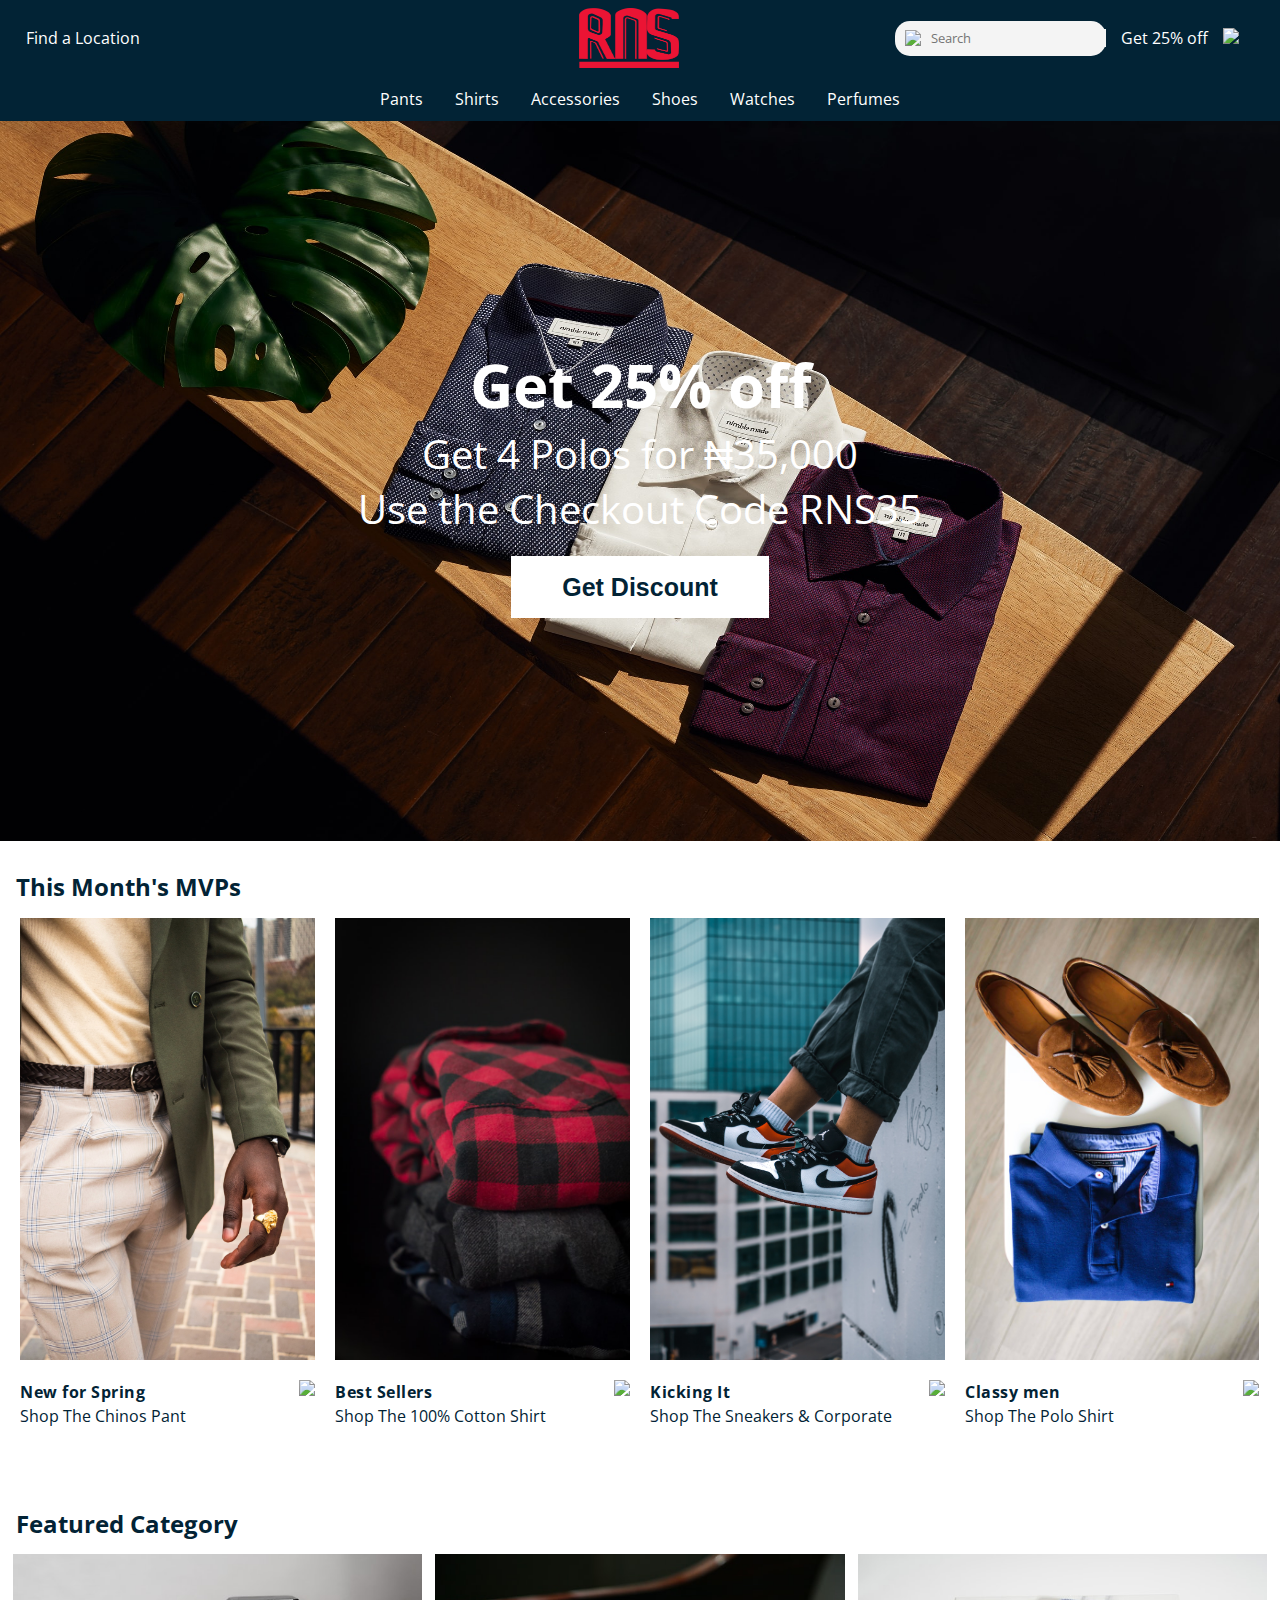
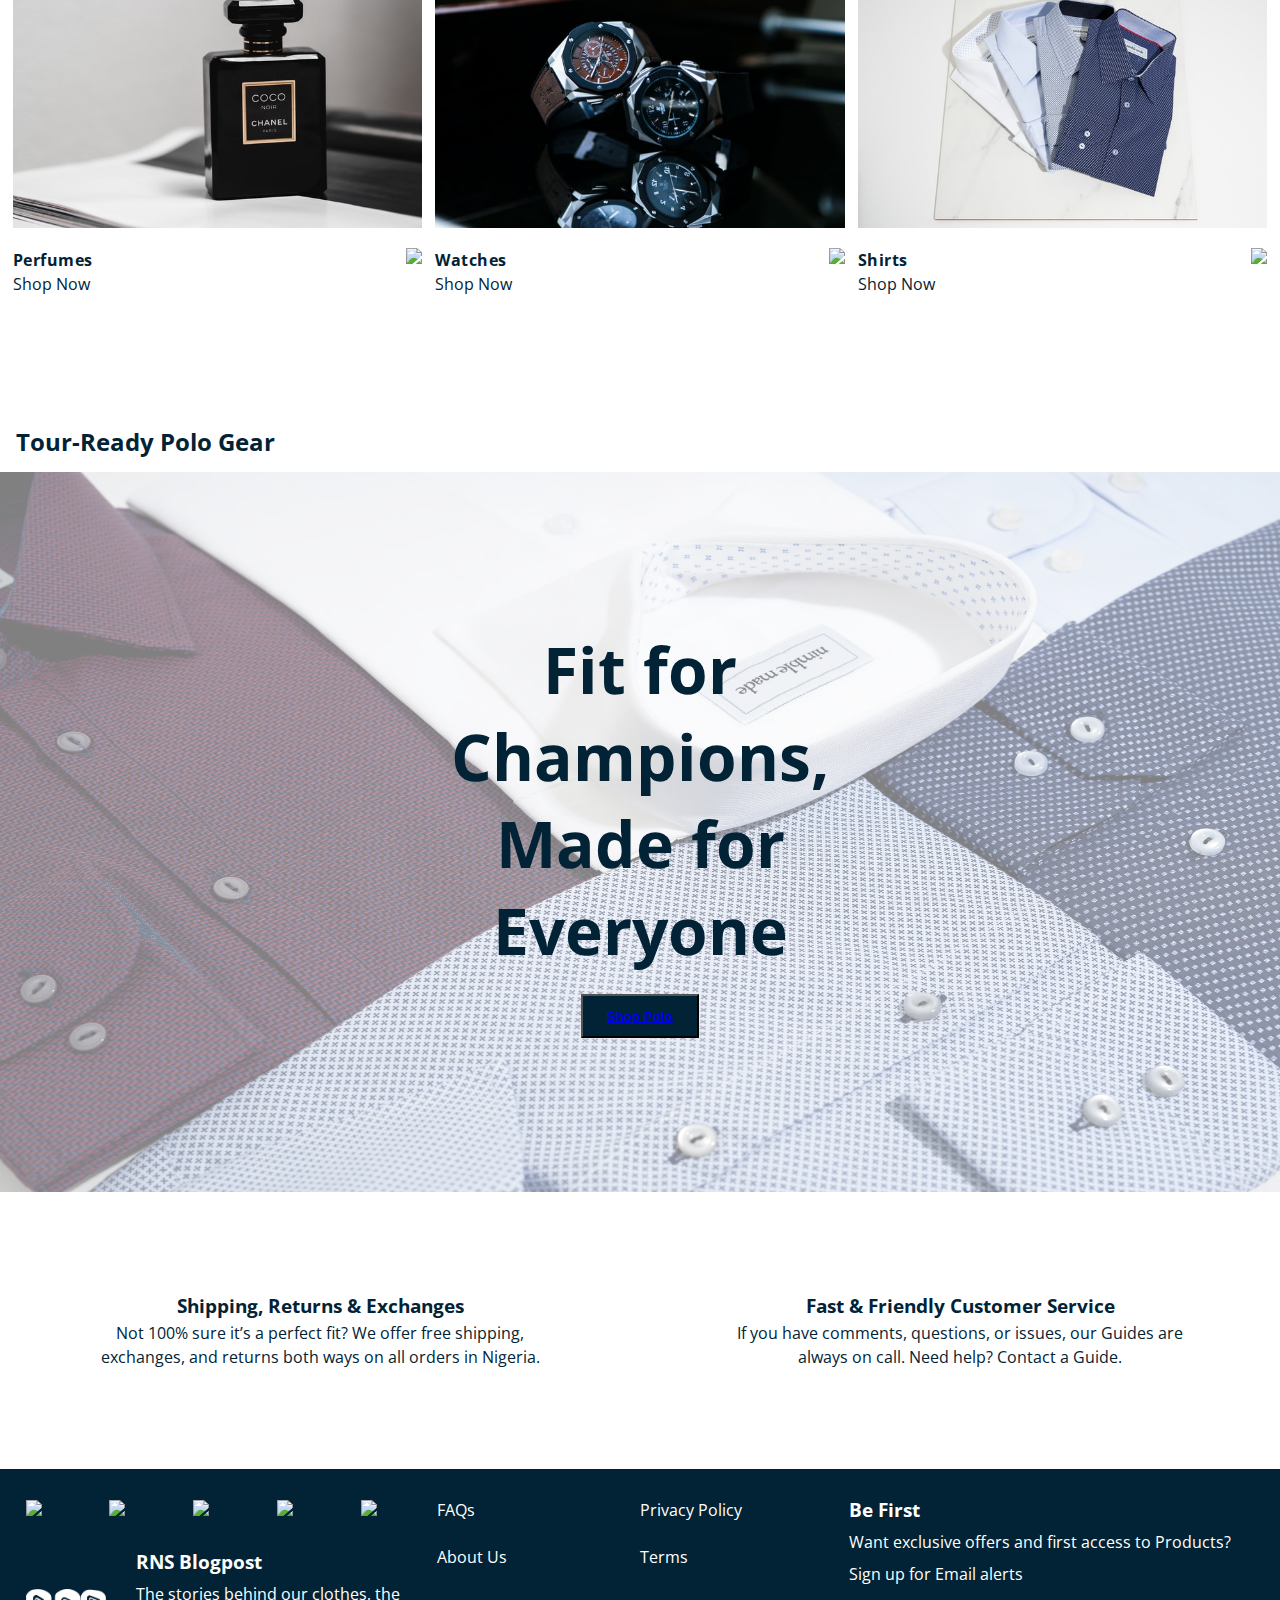
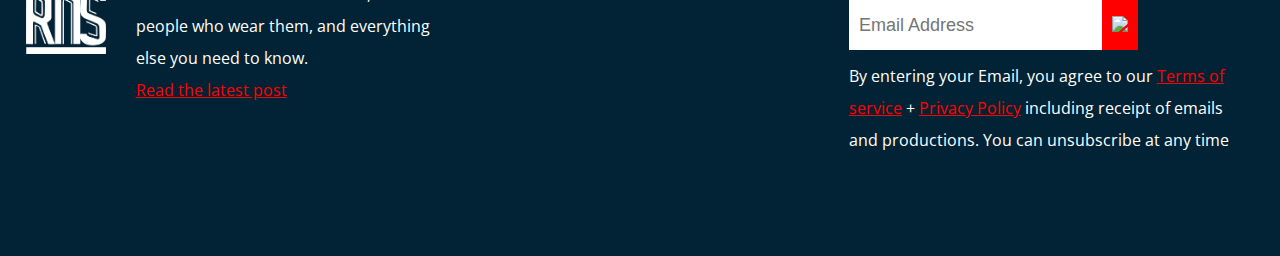
==== commit 52f574a1: "FINAL PUSH" ====
--- a/index.html
+++ b/index.html
@@ -45,10 +45,11 @@
                 <div class="dropdown">
                     <div class="dropdown_left">
                         <ul>
-                            <li><a href="">Chinos</a></li>
-                            <li><a href="">Jeans</a></li>
-                            <li><a href="">Joggers</a></li>
-                            <li><a href="">Dress Pants</a></li>
+                            <li><a href="https://www.rns.com.ng/product-category/pants/">View All Pants</a></li>
+                            <li><a href="https://www.rns.com.ng/product-category/pants/chinos/">Chinos</a></li>
+                            <li><a href="https://www.rns.com.ng/product-category/pants/">Jeans</a></li>
+                            <li><a href="https://www.rns.com.ng/product-category/pants/">Joggers</a></li>
+                            <li><a href="https://www.rns.com.ng/product-category/pants/">Dress Pants</a></li>
                         </ul>
                     </div>
                     <div class="dropdown_right">
@@ -64,7 +65,7 @@
                             <li><a href="https://www.rns.com.ng/product-category/shirts/">View All Shirts</a></li>
                             <li><a href="https://www.rns.com.ng/product-category/shirts/short-sleeve-shirts/">Short Sleeves</a></li>
                             <li><a href="https://www.rns.com.ng/product-category/shirts/polo-shirts/">Polo Shirts</a></li>
-                            <li><a href="">T-shirts</a></li>
+                            <li><a href="https://www.rns.com.ng/product-category/shirts/">T-shirts</a></li>
                             <li><a href="https://www.rns.com.ng/?s=long+sleeve&post_type=product">Longsleeve Shirt</a></li>
                             <li><a href="https://www.rns.com.ng/product-category/shirts/check-shirts/">Check Shirts</a></li>
                             <li><a href="https://www.rns.com.ng/product-category/shirts/plain-shirts/">Plain Shirts</a></li>
@@ -80,10 +81,11 @@
                 <div class="dropdown">
                     <div class="dropdown_left">
                         <ul>
-                            <li><a href="">Belts</a></li>
-                            <li><a href="">Socks</a></li>
-                            <li><a href="">Underwear</a></li>
-                            <li><a href="">Ties</a></li>
+                            <li><a href="https://www.rns.com.ng/product-category/watches/">View All Accessories</a></li>
+                            <li><a href="https://www.rns.com.ng/?s=belt&post_type=product">Belts</a></li>
+                            <li><a href="https://www.rns.com.ng/shop/">Socks</a></li>
+                            <li><a href="https://www.rns.com.ng/shop/">Underwear</a></li>
+                            <li><a href="https://www.rns.com.ng/shop/">Ties</a></li>
                         </ul>
                     </div>
                     <div class="dropdown_right">
@@ -241,11 +243,11 @@
                                         <h3>New</3>
                                     </div>
                                 </li>
-                                <li><a href="">View All Pants</a></li>
+                                <li><a href="https://www.rns.com.ng/product-category/pants/">View All Pants</a></li>
                                 <li><a href="https://www.rns.com.ng/product-category/pants/chinos/">Chinos</a></li>
-                                <li><a href="">Jeans</a></li>
-                                <li><a href="">Joggers</a></li>
-                                <li><a href="">Dress Pants</a></li>
+                                <li><a href="https://www.rns.com.ng/product-category/pants/">Jeans</a></li>
+                                <li><a href="https://www.rns.com.ng/product-category/pants/">Joggers</a></li>
+                                <li><a href="https://www.rns.com.ng/product-category/pants/">Dress Pants</a></li>
                             </ul>
                         </div>
 
@@ -269,7 +271,7 @@
                                 <li><a href="https://www.rns.com.ng/product-category/shirts/">View All Shirts</a></li>
                                 <li><a href="https://www.rns.com.ng/product-category/shirts/short-sleeve-shirts/">Short Sleeves</a></li>
                                 <li><a href="https://www.rns.com.ng/product-category/shirts/polo-shirts/">Polo Shirts</a></li>
-                                <li><a href="">T-shirts</a></li>
+                                <li><a href="https://www.rns.com.ng/product-category/shirts/">T-shirts</a></li>
                                 <li><a href="https://www.rns.com.ng/?s=long+sleeve&post_type=product">Longsleeve Shirt</a></li>
                                 <li><a href="https://www.rns.com.ng/product-category/shirts/check-shirts/">Check Shirts</a></li>
                                 <li><a href="https://www.rns.com.ng/product-category/shirts/plain-shirts/">Plain Shirts</a></li>
@@ -293,11 +295,11 @@
                                         <h3>New</3>
                                     </div>
                                 </li>
-                                <li><a href="">View All Accessories</a></li>
+                                <li><a href="https://www.rns.com.ng/product-category/watches/">View All Accessories</a></li>
                                 <li><a href="https://www.rns.com.ng/?s=belt&post_type=product">Belts</a></li>
-                                <li><a href="">Socks</a></li>
-                                <li><a href="">Underwear</a></li>
-                                <li><a href="">Ties</a></li>
+                                <li><a href="https://www.rns.com.ng/shop/">Socks</a></li>
+                                <li><a href="https://www.rns.com.ng/shop/">Underwear</a></li>
+                                <li><a href="https://www.rns.com.ng/shop/">Ties</a></li>
                             </ul>
                         </div>
                     </li>
@@ -402,7 +404,7 @@
                     <div class="dropdown_footer">
                         <ul>
                             <li>
-                                <a href="">Visit Us</a>
+                                <a href="https://www.google.com/maps/place/ReallyNiceShirts/@6.494426,3.355448,17z/data=!3m1!4b1!4m5!3m4!1s0x103b8dd6759c5199:0x4f5e3bd5d20dee3!8m2!3d6.4944344!4d3.3575794">Visit Us</a>
                             </li>
                             <li>
                                 <a href="promo.html">Get 25% offer</a>
@@ -413,20 +415,20 @@
                     <div class="dropdown_footer">
                         <ul>
                             <li>
-                                <a href="">About</a>
+                                <a href="https://www.rns.com.ng/about-us/">About</a>
                             </li>
                             <li>
-                                <a href="">Contact Us</a>
+                                <a href="https://www.instagram.com/reallyniceshirts">Contact Us</a>
                             </li>
                         </ul>
                     </div>
                     <div class="dropdown_footer">
                         <ul>
                             <li>
-                                <a href="">Returns</a>
+                                <a href="https://www.rns.com.ng/policy/">Returns</a>
                             </li>
                             <li>
-                                <a href="">Help</a>
+                                <a href="https://www.rns.com.ng/faqs/">FAQs</a>
                             </li>
                         </ul>
                     </div>
@@ -477,7 +479,7 @@
             <p>Perfumes</p>
         </div>
         <div class="mobile_status_single">
-            <a href=""><img src="nordwood-themes-Nv4QHkTVEaI-unsplash.jpg" alt="outwear">
+            <a href="https://www.rns.com.ng/shop/"><img src="nordwood-themes-Nv4QHkTVEaI-unsplash.jpg" alt="outwear">
             </a>
             <p>Outwear</p>
         </div>
@@ -663,10 +665,10 @@
             <div class="help">
                 <ul>
                     <li>
-                        <a href="">Help</a>
-                    </li>
-                    <li>
-                        <a href="">About Us</a>
+                        <a href="https://www.rns.com.ng/faqs/">FAQs</a>
+                    </li>
+                    <li>
+                        <a href="https://www.rns.com.ng/about-us/">About Us</a>
                     </li>
 
                 </ul>
@@ -674,10 +676,10 @@
             <div class="about_us">
                 <ul>
                     <li>
-                        <a href="">Privacy Policy</a>
-                    </li>
-                    <li>
-                        <a href="">Terms</a>
+                        <a href="https://www.rns.com.ng/policy/">Privacy Policy</a>
+                    </li>
+                    <li>
+                        <a href="https://www.rns.com.ng/term-conditions/">Terms</a>
                     </li>
                 </ul>
             </div>
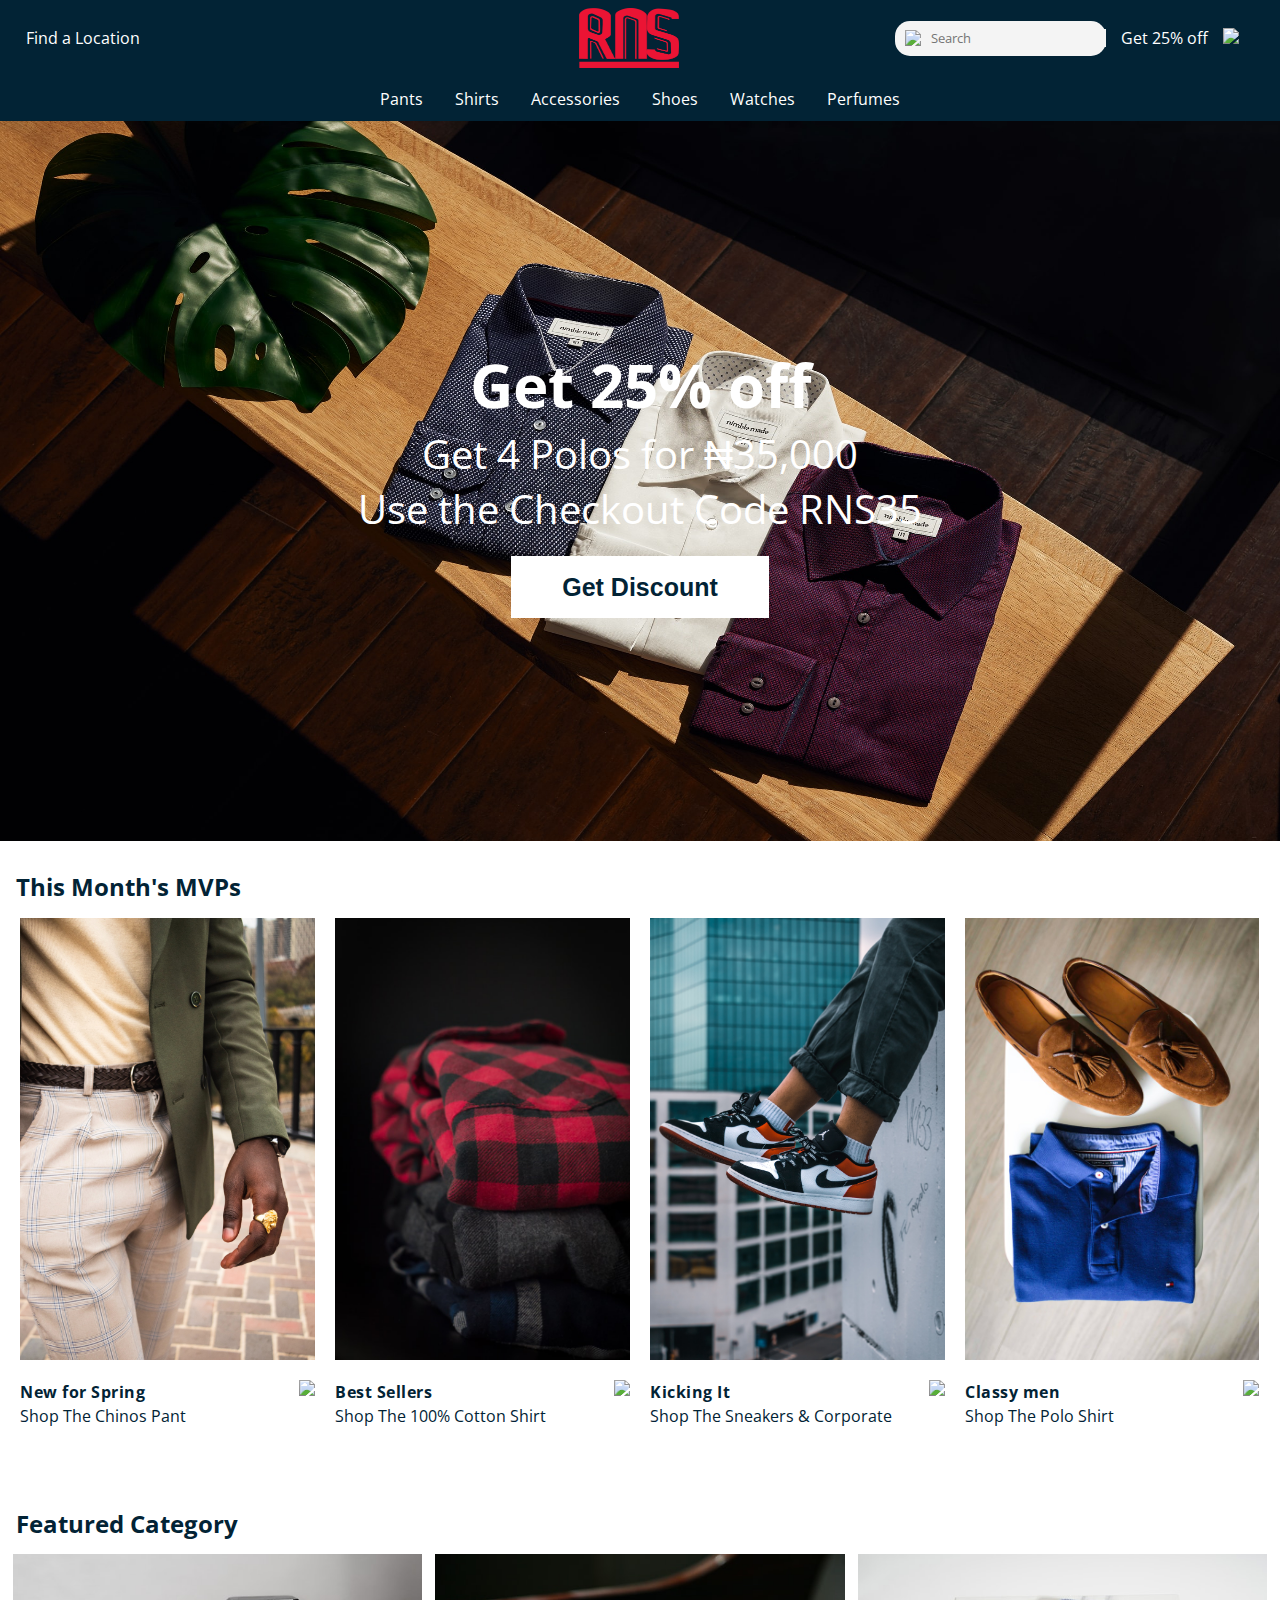
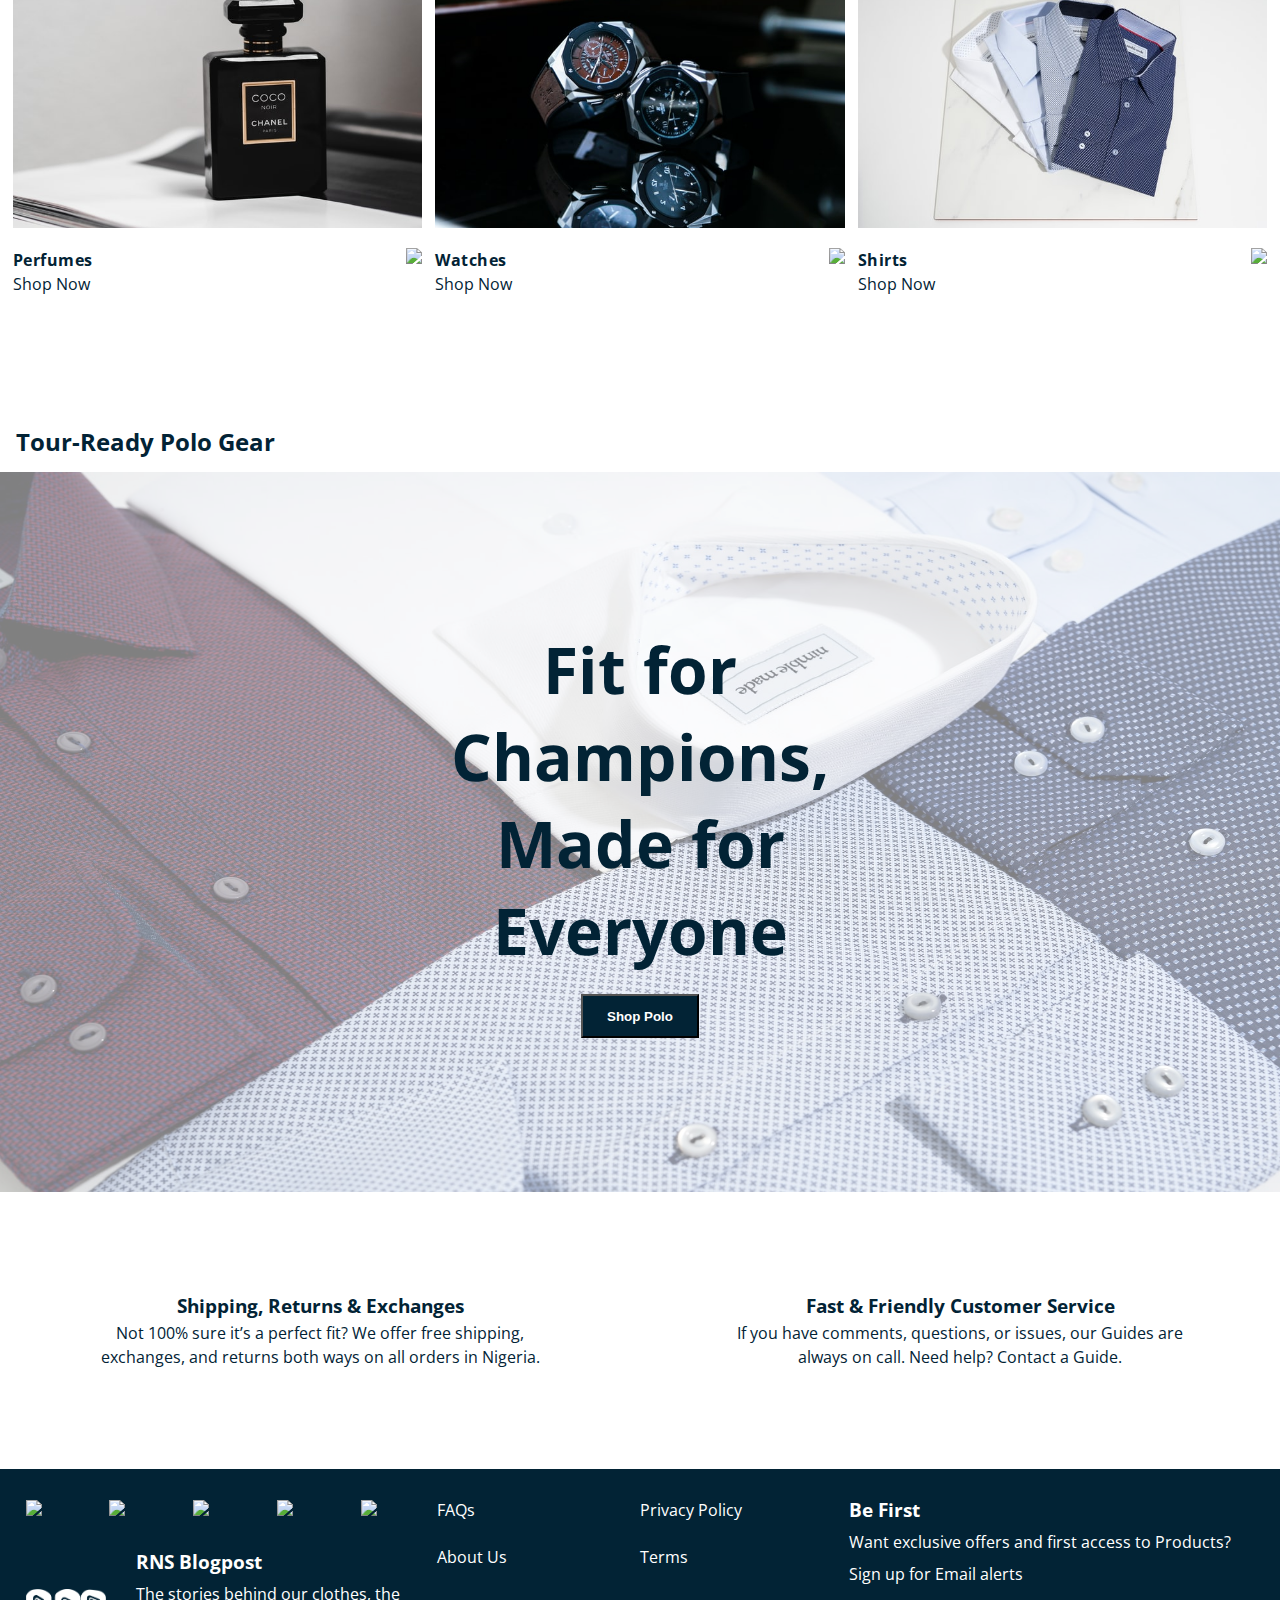
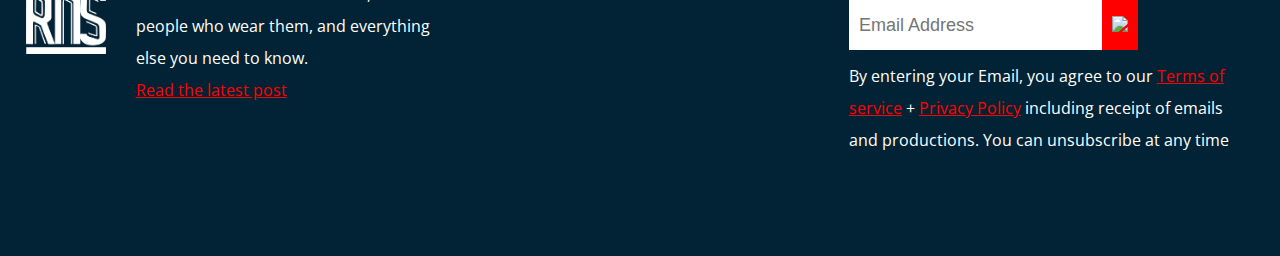
==== commit f44d04d1: "updated final" ====
--- a/index.html
+++ b/index.html
@@ -20,7 +20,7 @@
         </div>
         <div class="nav_header_logo">
             <div class="rns_logo">
-                <img src="Hnet.com-image.png" alt="rns logo">
+                <img src="images/Hnet.com-image.png" alt="rns logo">
             </div>
             <div class="search">
                 <ul>
@@ -32,7 +32,7 @@
                     <li><a href="promo.html">Get 25% off</a></li>
                     <!-- <li><a href="">Sign in</a></li> -->
                     <li>
-                        <a href=""><img src="https://img.icons8.com/carbon-copy/40/ffffff/shopping-bag.png" /></a>
+                        <a href="https://www.rns.com.ng/cart-2/"><img src="https://img.icons8.com/carbon-copy/40/ffffff/shopping-bag.png" /></a>
                     </li>
                 </ul>
             </div>
@@ -53,8 +53,8 @@
                         </ul>
                     </div>
                     <div class="dropdown_right">
-                        <img src="jason-leung-EtOMMg1nSR8-unsplash.jpg" alt="pant trouser">
-                        <img src="white-field-photo-thIarMEfujc-unsplash.jpg" alt="pant trouser">
+                        <img src="images/jason-leung-EtOMMg1nSR8-unsplash.jpg" alt="pant trouser">
+                        <img src="images/white-field-photo-thIarMEfujc-unsplash.jpg" alt="pant trouser">
                     </div>
                 </div>
             </li>
@@ -72,8 +72,8 @@
                         </ul>
                     </div>
                     <div class="dropdown_right">
-                        <img src="jeff-sheldon-Lj1S1_KD61k-unsplash.jpg" alt="shirts">
-                        <img src="derick-mckinney-2I0e38YkR1A-unsplash.jpg" alt="shirts">
+                        <img src="images/jeff-sheldon-Lj1S1_KD61k-unsplash.jpg" alt="shirts">
+                        <img src="images/derick-mckinney-2I0e38YkR1A-unsplash.jpg" alt="shirts">
                     </div>
                 </div>
             </li>
@@ -89,8 +89,8 @@
                         </ul>
                     </div>
                     <div class="dropdown_right">
-                        <img src="tai-s-captures-kBGVM2mVgcI-unsplash.jpg" alt="Accessories">
-                        <img src="aditya-chinchure-jMh1p7EiV8Q-unsplash.jpg" alt="Accessories">
+                        <img src="images/tai-s-captures-kBGVM2mVgcI-unsplash.jpg" alt="Accessories">
+                        <img src="images/aditya-chinchure-jMh1p7EiV8Q-unsplash.jpg" alt="Accessories">
                     </div>
                 </div>
             </li>
@@ -107,8 +107,8 @@
                         </ul>
                     </div>
                     <div class="dropdown_right">
-                        <img src="paul-gaudriault-a-QH9MAAVNI-unsplash.jpg" alt="shoes">
-                        <img src="irene-kredenets-KStSiM1UvPw-unsplash.jpg" alt="shoes">
+                        <img src="images/paul-gaudriault-a-QH9MAAVNI-unsplash.jpg" alt="shoes">
+                        <img src="images/irene-kredenets-KStSiM1UvPw-unsplash.jpg" alt="shoes">
                     </div>
                 </div>
             </li>
@@ -123,8 +123,8 @@
                         </ul>
                     </div>
                     <div class="dropdown_right">
-                        <img src="mambawatches-ukJdqKqFcDA-unsplash.jpg" alt="wrist watches">
-                        <img src="rick-kimotho-SX9IouL_qOg-unsplash.jpg" alt="wrist watches">
+                        <img src="images/mambawatches-ukJdqKqFcDA-unsplash.jpg" alt="wrist watches">
+                        <img src="images/rick-kimotho-SX9IouL_qOg-unsplash.jpg" alt="wrist watches">
                     </div>
                 </div>
             </li>
@@ -138,8 +138,8 @@
                         </ul>
                     </div>
                     <div class="dropdown_right">
-                        <img src="miguel-andrade-potCPE_Cw8A-unsplash (1).jpg" alt="perfumes">
-                        <img src="nataliya-melnychuk-nE3sHl6agRw-unsplash.jpg" alt="perfumes">
+                        <img src="images/miguel-andrade-potCPE_Cw8A-unsplash (1).jpg" alt="perfumes">
+                        <img src="images/nataliya-melnychuk-nE3sHl6agRw-unsplash.jpg" alt="perfumes">
                     </div>
                 </div>
             </li>
@@ -210,9 +210,9 @@
                     </div>
                 </div>
                 <div class="mobile_nav_right">
-                    <img class="mobile_logo" src="Hnet.com-image.png" alt="logo">
+                    <img class="mobile_logo" src="images/Hnet.com-image.png" alt="logo">
                     <div class="mobile_signin">
-                        <a href=""><img src="https://img.icons8.com/carbon-copy/40/ffffff/shopping-bag.png" /></a>
+                        <a href="https://www.rns.com.ng/cart-2/"><img src="https://img.icons8.com/carbon-copy/40/ffffff/shopping-bag.png" /></a>
                     </div>
                 </div>
             </div>
@@ -223,14 +223,14 @@
                             <div class="mobile_search_bar">
                                 <img class="search_icon" src="https://img.icons8.com/android/18/000000/search.png" /> <input class="search_space" type="search" placeholder="Search">
                             </div>
-                            <img class="toggle_button" src="outline_close_black_18dp.png" alt="">
+                            <img class="toggle_button" src="images/outline_close_black_18dp.png" alt="">
                         </div>
                     </li>
                     <li>
                         <!-- <a href="submenu.html"> -->
                         <div class="mobile_dropdown_image">
                             <div class="mobile_dropdown_text">
-                                <img class="mobile_status_image" src="jason-leung-EtOMMg1nSR8-unsplash.jpg" alt="pants">
+                                <img class="mobile_status_image" src="images/jason-leung-EtOMMg1nSR8-unsplash.jpg" alt="pants">
                                 <p>Pants</p>
                             </div>
                             <img class="right_arrow" src="https://img.icons8.com/material/24/000000/chevron-right.png" />
@@ -255,7 +255,7 @@
                     <li>
                         <div class="mobile_dropdown_image">
                             <div class="mobile_dropdown_text">
-                                <img class="mobile_status_image" src="derick-mckinney-2I0e38YkR1A-unsplash.jpg" alt="shirts">
+                                <img class="mobile_status_image" src="images/derick-mckinney-2I0e38YkR1A-unsplash.jpg" alt="shirts">
                                 <p>Shirts</p>
                             </div>
                             <img class="right_arrow" src="https://img.icons8.com/material/24/000000/chevron-right.png" />
@@ -282,7 +282,7 @@
 
                         <div class="mobile_dropdown_image">
                             <div class="mobile_dropdown_text">
-                                <img class="mobile_status_image" src="aditya-chinchure-jMh1p7EiV8Q-unsplash.jpg" alt="Accessories">
+                                <img class="mobile_status_image" src="images/aditya-chinchure-jMh1p7EiV8Q-unsplash.jpg" alt="Accessories">
                                 <p>Accessories</p>
                             </div>
                             <img class="right_arrow" src="https://img.icons8.com/material/24/000000/chevron-right.png" />
@@ -306,7 +306,7 @@
                     <li>
                         <div class="mobile_dropdown_image">
                             <div class="mobile_dropdown_text">
-                                <img class="mobile_status_image" src="irene-kredenets-KStSiM1UvPw-unsplash.jpg" alt="shoes">
+                                <img class="mobile_status_image" src="images/irene-kredenets-KStSiM1UvPw-unsplash.jpg" alt="shoes">
                                 <p>Shoes</p>
                             </div>
                             <img class="right_arrow" src="https://img.icons8.com/material/24/000000/chevron-right.png" />
@@ -331,7 +331,7 @@
                     <li>
                         <div class="mobile_dropdown_image">
                             <div class="mobile_dropdown_text">
-                                <img class="mobile_status_image" src="rick-kimotho-SX9IouL_qOg-unsplash.jpg" alt="wrist watches">
+                                <img class="mobile_status_image" src="images/rick-kimotho-SX9IouL_qOg-unsplash.jpg" alt="wrist watches">
                                 <p>Watches</p>
                             </div>
                             <img class="right_arrow" src="https://img.icons8.com/material/24/000000/chevron-right.png" />
@@ -355,7 +355,7 @@
                     <li>
                         <div class="mobile_dropdown_image">
                             <div class="mobile_dropdown_text">
-                                <img class="mobile_status_image" src="miguel-andrade-potCPE_Cw8A-unsplash (1).jpg" alt="perfumes">
+                                <img class="mobile_status_image" src="images/miguel-andrade-potCPE_Cw8A-unsplash (1).jpg" alt="perfumes">
                                 <p>Perfumes</p>
                             </div>
                             <img class="right_arrow" src="https://img.icons8.com/material/24/000000/chevron-right.png" />
@@ -439,47 +439,47 @@
     </nav>
     <div class="mobile_status">
         <div class="mobile_status_single">
-            <a href="https://www.rns.com.ng/shop/"><img src="taylor-smith-aDZ5YIuedQg-unsplash.jpg" alt="shirts">
+            <a href="https://www.rns.com.ng/shop/"><img src="images/taylor-smith-aDZ5YIuedQg-unsplash.jpg" alt="shirts">
             </a>
             <p>New</p>
         </div>
         <div class="mobile_status_single">
-            <a href="promo.html"><img src="lena-kudryavtseva-itUsEU7GgDU-unsplash.jpg" alt="polos">
+            <a href="promo.html"><img src="images/lena-kudryavtseva-itUsEU7GgDU-unsplash.jpg" alt="polos">
             </a>
             <p>Sales</p>
         </div>
         <div class="mobile_status_single">
-            <a class="mobile_status_link" href="https://www.rns.com.ng/product-category/pants/"><img src="jason-leung-EtOMMg1nSR8-unsplash.jpg" alt="pants">
+            <a class="mobile_status_link" href="https://www.rns.com.ng/product-category/pants/"><img src="images/jason-leung-EtOMMg1nSR8-unsplash.jpg" alt="pants">
             </a>
             <p>Pants</p>
         </div>
         <div class="mobile_status_single">
-            <a href="https://www.rns.com.ng/product-category/shirts/"><img src="derick-mckinney-2I0e38YkR1A-unsplash.jpg" alt="shirts">
+            <a href="https://www.rns.com.ng/product-category/shirts/"><img src="images/derick-mckinney-2I0e38YkR1A-unsplash.jpg" alt="shirts">
             </a>
             <p>Shirts</p>
         </div>
         <div class="mobile_status_single">
-            <a href=""><img src="aditya-chinchure-jMh1p7EiV8Q-unsplash.jpg" alt="Accessories">
+            <a href=""><img src="images/aditya-chinchure-jMh1p7EiV8Q-unsplash.jpg" alt="Accessories">
             </a>
             <p>Accessories</p>
         </div>
         <div class="mobile_status_single">
-            <a href="https://www.rns.com.ng/product-category/shoes/"><img src="irene-kredenets-KStSiM1UvPw-unsplash.jpg" alt="shoes">
+            <a href="https://www.rns.com.ng/product-category/shoes/"><img src="images/irene-kredenets-KStSiM1UvPw-unsplash.jpg" alt="shoes">
             </a>
             <p>Shoes</p>
         </div>
         <div class="mobile_status_single">
-            <a href="https://www.rns.com.ng/product-category/watches/"><img src="rick-kimotho-SX9IouL_qOg-unsplash.jpg" alt="wrist watches">
+            <a href="https://www.rns.com.ng/product-category/watches/"><img src="images/rick-kimotho-SX9IouL_qOg-unsplash.jpg" alt="wrist watches">
             </a>
             <p>Watches</p>
         </div>
         <div class="mobile_status_single">
-            <a href="https://www.rns.com.ng/product-category/perfumes/"><img src="miguel-andrade-potCPE_Cw8A-unsplash (1).jpg" alt="perfumes">
+            <a href="https://www.rns.com.ng/product-category/perfumes/"><img src="images/miguel-andrade-potCPE_Cw8A-unsplash (1).jpg" alt="perfumes">
             </a>
             <p>Perfumes</p>
         </div>
         <div class="mobile_status_single">
-            <a href="https://www.rns.com.ng/shop/"><img src="nordwood-themes-Nv4QHkTVEaI-unsplash.jpg" alt="outwear">
+            <a href="https://www.rns.com.ng/shop/"><img src="images/nordwood-themes-Nv4QHkTVEaI-unsplash.jpg" alt="outwear">
             </a>
             <p>Outwear</p>
         </div>
@@ -508,7 +508,7 @@
             <div class="month_mvp_card">
                 <a href="https://www.rns.com.ng/product-category/pants/chinos/">
                     <div class="month_mvp_card_zoom">
-                        <img class="mvp_image" src="belt.jpg.jpg" alt="belt,chinos pants">
+                        <img class="mvp_image" src="images/belt.jpg.jpg" alt="belt,chinos pants">
                     </div>
                     <div class="month_mvp_card_text">
                         <div class="month_mvp_card_head">
@@ -522,7 +522,7 @@
             <div class="month_mvp_card">
                 <a href="https://www.rns.com.ng/product-category/shirts/">
                     <div class="month_mvp_card_zoom">
-                        <img class="mvp_image" src="viktor-nikolaienko-EU-xyudgHPc-unsplash.jpg" alt="cotton shirts">
+                        <img class="mvp_image" src="images/viktor-nikolaienko-EU-xyudgHPc-unsplash.jpg" alt="cotton shirts">
                     </div>
                     <div class="month_mvp_card_text">
                         <div class="month_mvp_card_head">
@@ -537,7 +537,7 @@
             <div class="month_mvp_card">
                 <a href="https://www.rns.com.ng/product-category/shoes/">
                     <div class="month_mvp_card_zoom">
-                        <img class="mvp_image" src="nike-shoes.jpg.jpg" alt="shoes,sneakers">
+                        <img class="mvp_image" src="images/nike-shoes.jpg.jpg" alt="shoes,sneakers">
                     </div>
                     <div class="month_mvp_card_text">
                         <div class="month_mvp_card_head">
@@ -551,7 +551,7 @@
             <div class="month_mvp_card">
                 <a href="https://www.rns.com.ng/product-category/shirts/polo-shirts/">
                     <div class="month_mvp_card_zoom">
-                        <img class="mvp_image" src="jeroen-den-otter-q7D864lJP9s-unsplash.jpg" alt="polo shirts">
+                        <img class="mvp_image" src="images/jeroen-den-otter-q7D864lJP9s-unsplash.jpg" alt="polo shirts">
                     </div>
                     <div class="month_mvp_card_text">
                         <div class="month_mvp_card_head">
@@ -572,7 +572,7 @@
             <div class="feature_category_card">
                 <a href="https://www.rns.com.ng/product-category/perfumes/">
                     <div class="month_mvp_card_zoom">
-                        <img class="mvp_image" src="laura-chouette-rZNWXG88OOs-unsplash.jpg" alt="perfumes">
+                        <img class="mvp_image" src="images/laura-chouette-rZNWXG88OOs-unsplash.jpg" alt="perfumes">
                     </div>
                     <div class="month_mvp_card_text">
                         <div class="month_mvp_card_head">
@@ -586,7 +586,7 @@
             <div class="feature_category_card">
                 <a href="https://www.rns.com.ng/product-category/watches/">
                     <div class="month_mvp_card_zoom">
-                        <img class="mvp_image" src="shahrukh-rehman-05IxAEjVNl0-unsplash.jpg" alt="watches">
+                        <img class="mvp_image" src="images/shahrukh-rehman-05IxAEjVNl0-unsplash.jpg" alt="watches">
                     </div>
                     <div class="month_mvp_card_text">
                         <div class="month_mvp_card_head">
@@ -600,7 +600,7 @@
             <div class="feature_category_card">
                 <a href="https://www.rns.com.ng/product-category/shirts/">
                     <div class="month_mvp_card_zoom">
-                        <img class="mvp_image" src="nimble-made-BKYeLLB1OxI-unsplash.jpg" alt="Shirts">
+                        <img class="mvp_image" src="images/nimble-made-BKYeLLB1OxI-unsplash.jpg" alt="Shirts">
                     </div>
                     <div class="month_mvp_card_text">
                         <div class="month_mvp_card_head">
@@ -652,7 +652,7 @@
             </div>
             <div class="blogpost">
                 <div class="blogpost_image">
-                    <img src="rns white.png" alt="rns" width="80">
+                    <img src="images/rns white.png" alt="rns" width="80">
                 </div>
                 <div class="blogpost_text">
                     <h3>RNS Blogpost</h3>
--- a/RNS.css
+++ b/RNS.css
@@ -235,7 +235,7 @@
 .landing_image {
     display: block;
     box-sizing: border-box;
-    background-image: url("nimble-made-7RIMS-NMsbc-unsplash\ \(1\).jpg");
+    background-image: url("images/nimble-made-7RIMS-NMsbc-unsplash\ \(1\).jpg");
     background-repeat: no-repeat;
     background-size: 100% 100%;
     height: 80vh;
@@ -387,7 +387,7 @@
 .tour_ready_wrapper {
     display: block;
     box-sizing: border-box;
-    background-image: url("nimble-made-NS2BZsGxOLE-unsplash\ \(2\).jpg");
+    background-image: url("images/nimble-made-NS2BZsGxOLE-unsplash\ \(2\).jpg");
     background-repeat: no-repeat;
     background-size: 100% 100%;
     height: 80vh;
@@ -413,6 +413,11 @@
     height: 40px;
     font-weight: 700;
     margin-top: 20px;
+}
+
+.tour_button a {
+    text-decoration: none;
+    color: #ffffff;
 }
 
 .services {
